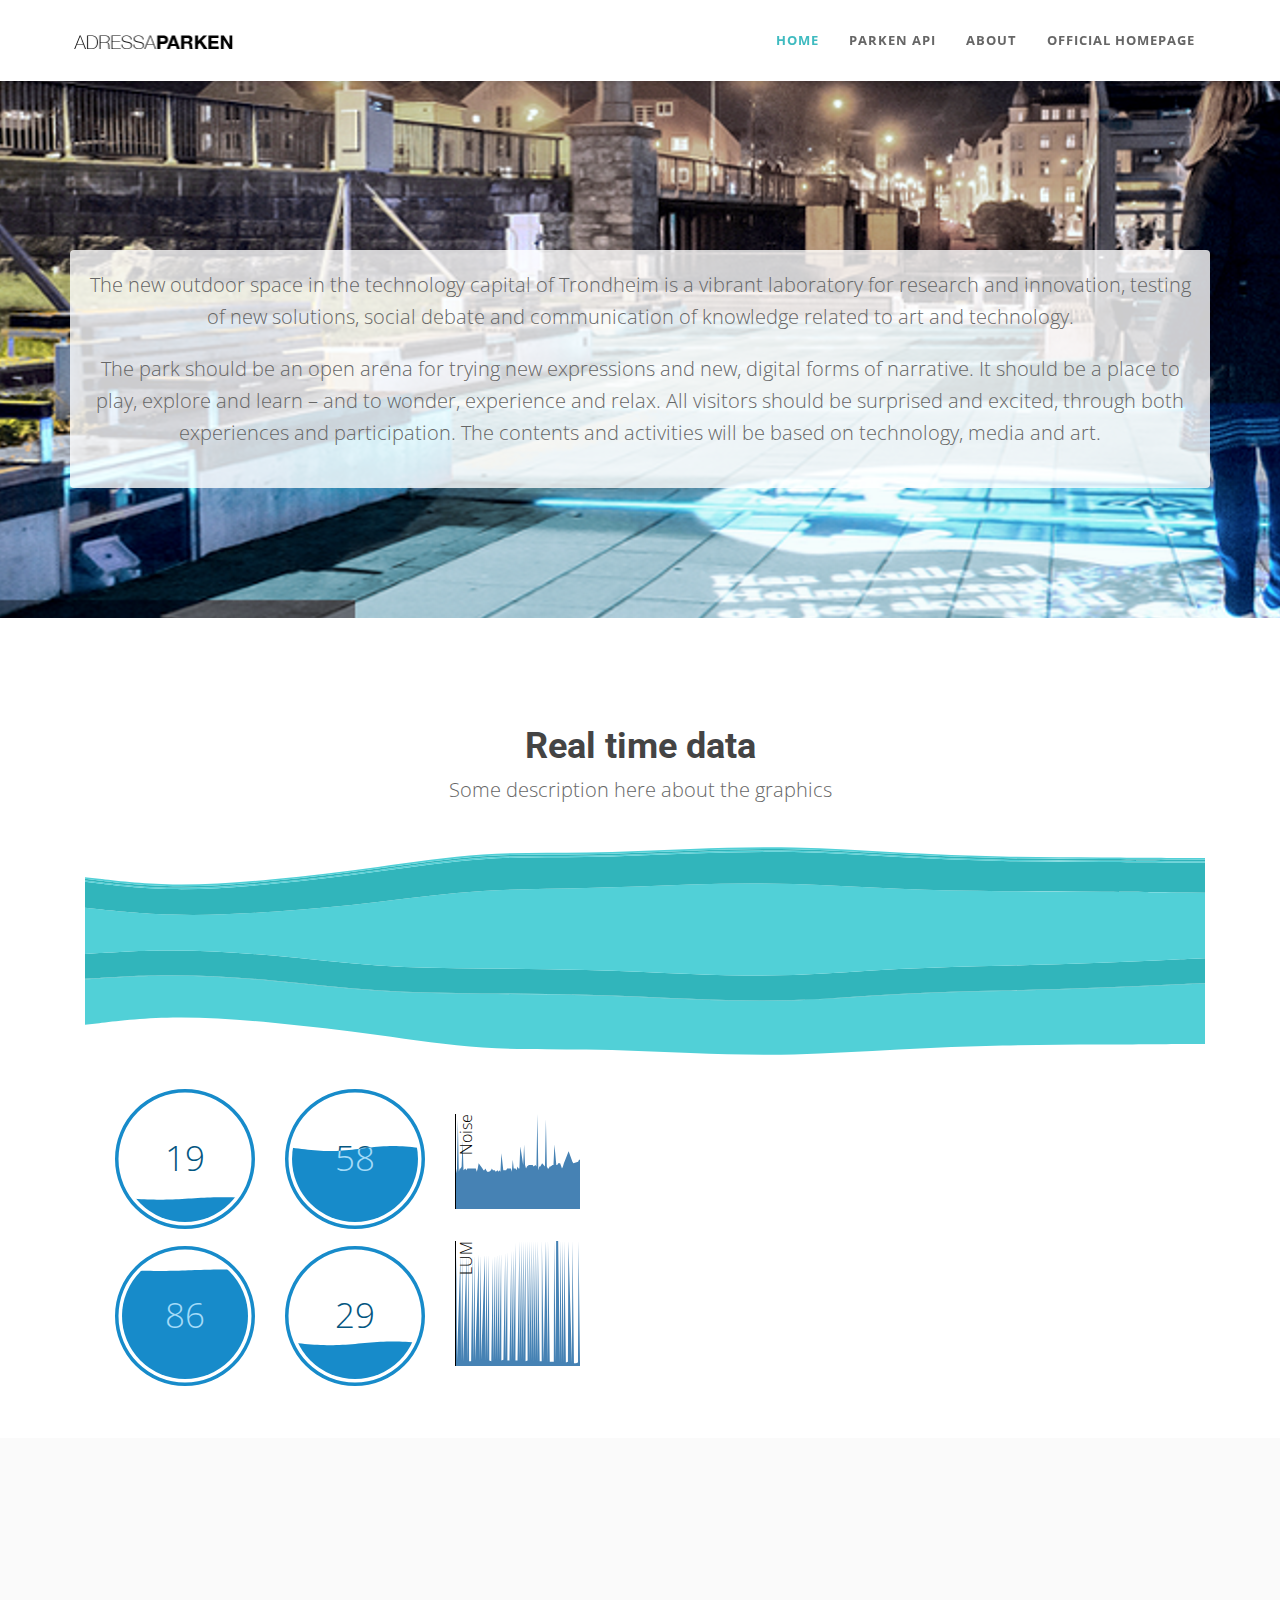
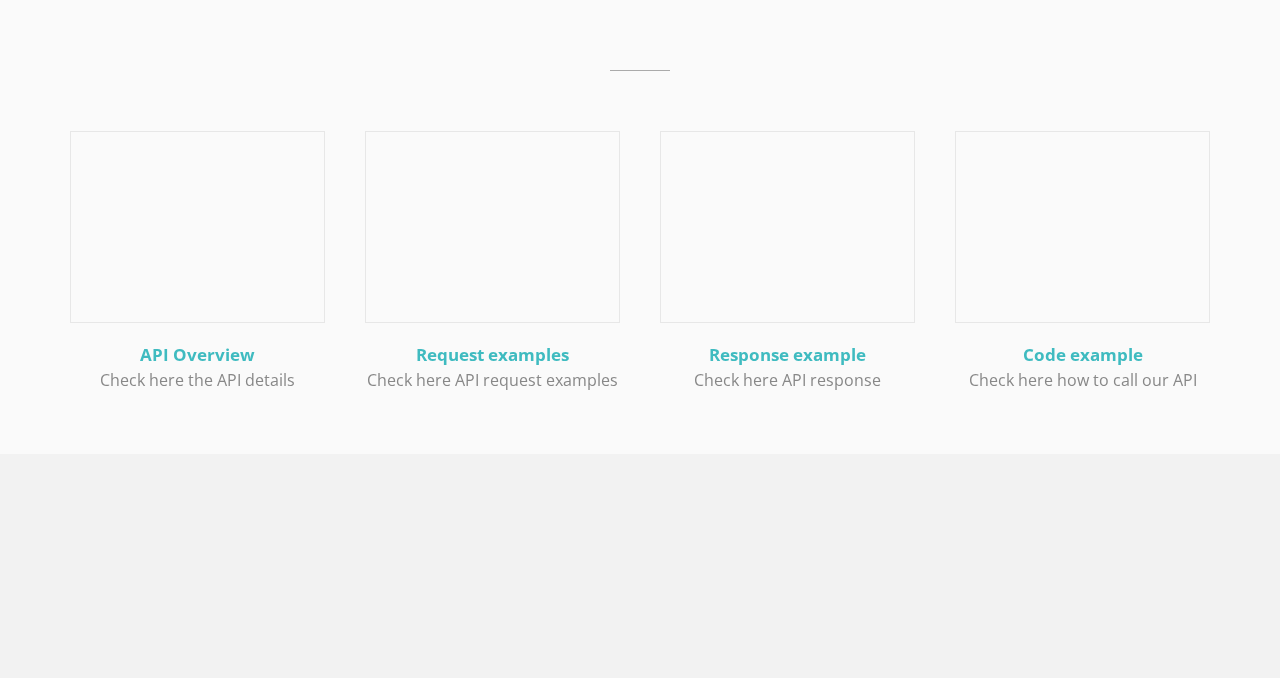
==== index.html @ a5bd0e8a "last changes" ====
<!DOCTYPE html>
<html lang="en">

<head>
    <meta charset="utf-8">
    <meta name="viewport" content="width=device-width, initial-scale=1.0">
    <meta name="description" content="">
    <meta name="author" content="">

    <title>Parken API</title>

    <!-- css -->
    <link href="css/bootstrap.min.css" rel="stylesheet" type="text/css">
    <link href="font-awesome/css/font-awesome.min.css" rel="stylesheet" type="text/css" />
    <link rel="stylesheet" type="text/css" href="plugins/cubeportfolio/css/cubeportfolio.min.css">
    <link href="css/nivo-lightbox.css" rel="stylesheet" />
    <link href="css/nivo-lightbox-theme/default/default.css" rel="stylesheet" type="text/css" />
    <link href="css/owl.carousel.css" rel="stylesheet" media="screen" />
    <link href="css/owl.theme.css" rel="stylesheet" media="screen" />
    <link href="css/animate.css" rel="stylesheet" />
    <link href="css/style.css" rel="stylesheet">

    <!-- boxed bg -->
    <link id="bodybg" href="bodybg/bg1.css" rel="stylesheet" type="text/css" />
    <!-- template skin -->
    <link id="t-colors" href="color/default.css" rel="stylesheet">
</head>

<body id="page-top" data-spy="scroll" data-target=".navbar-custom">
    <div id="wrapper">
        <nav class="navbar navbar-custom navbar-fixed-top" role="navigation">
            <div class="container navigation">

                <div class="navbar-header page-scroll">
                    <button type="button" class="navbar-toggle" data-toggle="collapse" data-target=".navbar-main-collapse">
                    <i class="fa fa-bars"></i>
                </button>
                    <a class="navbar-brand" href="index.html">
                        <img src="img/logo.png" alt="" width="168" height="15" style="margin-top: 15px" />
                    </a>
                </div>

                <!-- Collect the nav links, forms, and other content for toggling -->
                <div class="collapse navbar-collapse navbar-right navbar-main-collapse">
                    <ul class="nav navbar-nav">
                        <li class="active"><a href="#intro">Home</a></li>
                        <li><a href="#parkenapi">Parken API</a></li>
                        <li><a href="#footer">About</a></li>
                        <li><a href="https://www.ntnu.edu/thepark">Official Homepage</a></li>
                    </ul>
                </div>
                <!-- /.navbar-collapse -->
            </div>
            <!-- /.container -->
        </nav>

        <section id="intro" class="home-section paddingbot-60 intro">
            <div class="intro-content">
                <div class="container">
                    <div class="row">
                        <div class="col-lg-12" style="padding-bottom: 50px">
                            <div class="well well-trans fadeInLeft animated" data-wow-delay="0.1s" style="visibility: visible; animation-delay: 0.1s; animation-name: fadeInLeft;">
                                <div class="wow fadeInRight animated" data-wow-delay="0.2s" style="visibility: visible; animation-delay: 0.2s; animation-name: fadeInRight;">
                                    <div class="section-heading text-center">
                                        <p>
                                            The new outdoor space in the technology capital of Trondheim is a vibrant laboratory for research and innovation, testing of new solutions, social debate and communication of knowledge related to art and technology.
                                        </p>
                                        <p>
                                            The park should be an open arena for trying new expressions and new, digital forms of narrative. It should be a place to play, explore and learn – and to wonder, experience and relax. All visitors should be surprised and excited, through both experiences
                                            and participation. The contents and activities will be based on technology, media and art.
                                        </p>
                                    </div>
                                </div>
                            </div>
                        </div>
                    </div>
                </div>
            </div>
        </section>

        <!-- Section: intro -->
        <section id="dashboard" class="home-section paddingbot-20">
            <div id="divDashboard" class="container">
                <div class="col-lg-12">
                    <div class="wow fadeInDown" data-wow-offset="0" data-wow-delay="0.1s">
                        <div class="section-heading text-center">
                            <h2 class="h-bold">Real time data</h2>
                            <p>Some description here about the graphics</p>
                        </div>
                        <div id="streamgraph">
                            <!-- chart goes here! -->
                        </div>
                    </div>
                </div>

                <div class="col-md-12 col-lg-6">
                    <div class="col-lg-12">
                        <div class="col-lg-4">
                            <svg id="fillgauge1" width="100%" height="100%"></svg>
                        </div>
                        <div class="col-lg-4">
                            <svg id="fillgauge2" width="100%" height="100%"></svg>
                        </div>
                        <div id="areaNoise" class="col-lg-4">
                        </div>
                    </div>
                    <div class="col-lg-12">
                        <div class="col-lg-4">
                            <svg id="fillgauge4" width="100%" height="100%"></svg>
                        </div>
                        <div class="col-lg-4">
                            <svg id="fillgauge5" width="100%" height="100%"></svg>
                        </div>
                        <div id="areaLum" class="col-lg-4">
                        </div>
                    </div>
                </div>
                <div class="col-md-12 col-lg-6">
                    <div class="col-lg-6 wow fadeInUp" data-wow-duration="2s" data-wow-delay="0.2s">
                        <div class="widget">
                            <div id="donutChart" class="chart-container"></div>
                        </div>
                    </div>
                    <div class="col-lg-6 well well-trans">
                        <div class="wow fadeInRight animated" data-wow-delay="0.1s" style="visibility: visible; animation-delay: 0.1s; animation-name: fadeInRight;">
                            <ul class="lead-list">
                                <li><span class="fa fa-check fa-1x icon-success"></span> <span class="list"><strong>Environmental Sensors</strong><br>Data from reliable sensors</span></li>
                                <li><span class="fa fa-check fa-1x icon-success"></span> <span class="list"><strong>Web Standards</strong><br>Simple REST API access</span></li>
                                <li><span class="fa fa-check fa-1x icon-success"></span> <span class="list"><strong>Free to Use</strong><br>Open and free data usage</span></li>
                            </ul>
                            <p class="text-right wow bounceIn animated" data-wow-delay="0.4s" style="visibility: visible; animation-delay: 0.4s; animation-name: bounceIn;">
                                <a href="#parkenapi" class="btn btn-skin btn-lg">Parken API <i class="fa fa-angle-right"></i></a>
                            </p>
                        </div>
                    </div>
                </div>

            </div>
        </section>
        <!-- /Section: intro -->

        <!-- Section: parkenapi -->
        <section id="parkenapi" class="home-section bg-gray paddingbot-60">
            <div class="container marginbot-50">
                <div class="row">
                    <div class="col-lg-8 col-lg-offset-2">
                        <div class="wow fadeInDown" data-wow-delay="0.1s">
                            <div class="section-heading text-center">
                                <h2 class="h-bold">Parken API</h2>
                                <p>All the data captured in the park is open source and freely available for use using the offered API</p>
                                <p>Find how below</p>
                            </div>
                        </div>
                        <div class="divider-short"></div>
                    </div>
                </div>
            </div>

            <div class="container">
                <div class="row">
                    <div class="col-lg-12">
                        <div id="grid-container" class="cbp-l-grid-team fadeInLeft animated" data-wow-delay="0.1s" style="visibility: visible; animation-delay: 0.1s; animation-name: fadeInLeft;">
                            <ul>
                                <li class="cbp-item cardiologist">
                                    <a href="apireference/api_overview.html" class="cbp-caption cbp-singlePage">
                                        <div class="cbp-caption-defaultWrap wow fadeInUp box text-center" style="margin-top:30px" data-wow-delay="0.2s">
                                            <i class="fa fa-file-text fa-5x circled bg-skin"></i>
                                        </div>
                                        <div class="cbp-caption-activeWrap">
                                            <div class="cbp-l-caption-alignCenter">
                                                <div class="cbp-l-caption-body">
                                                    <div class="cbp-l-caption-text">VIEW DETAILS</div>
                                                </div>
                                            </div>
                                        </div>
                                    </a>
                                    <a href="apireference/api_overview.html" class="cbp-singlePage cbp-l-grid-team-name">API Overview</a>
                                    <div class="cbp-l-grid-team-position">Check here the API details</div>
                                </li>
                                <li class="cbp-item cardiologist">
                                    <a href="apireference/api_requests.html" class="cbp-caption cbp-singlePage">
                                        <div class="cbp-caption-defaultWrap wow fadeInUp box text-center" style="margin-top:30px" data-wow-delay="0.2s">
                                            <i class="fa fa-search fa-5x circled bg-skin"></i>
                                        </div>
                                        <div class="cbp-caption-activeWrap">
                                            <div class="cbp-l-caption-alignCenter">
                                                <div class="cbp-l-caption-body">
                                                    <div class="cbp-l-caption-text">VIEW DETAILS</div>
                                                </div>
                                            </div>
                                        </div>
                                    </a>
                                    <a href="apireference/api_requests.html" class="cbp-singlePage cbp-l-grid-team-name">Request examples</a>
                                    <div class="cbp-l-grid-team-position">Check here API request examples</div>
                                </li>
                                <li class="cbp-item cardiologist">
                                    <a href="apireference/api_response.html" class="cbp-caption cbp-singlePage">
                                        <div class="cbp-caption-defaultWrap wow fadeInUp box text-center" style="margin-top:30px" data-wow-delay="0.2s">
                                            <i class="fa fa-arrow-circle-down fa-5x circled bg-skin"></i>
                                        </div>
                                        <div class="cbp-caption-activeWrap">
                                            <div class="cbp-l-caption-alignCenter">
                                                <div class="cbp-l-caption-body">
                                                    <div class="cbp-l-caption-text">VIEW DETAILS</div>
                                                </div>
                                            </div>
                                        </div>
                                    </a>
                                    <a href="apireference/api_response.html" class="cbp-singlePage cbp-l-grid-team-name">Response example</a>
                                    <div class="cbp-l-grid-team-position">Check here API response examples</div>
                                </li>
                                <li class="cbp-item cardiologist">
                                    <a href="apireference/api_code.html" class="cbp-caption cbp-singlePage">
                                        <div class="cbp-caption-defaultWrap wow fadeInUp box text-center" style="margin-top:30px" data-wow-delay="0.2s">
                                            <i class="fa fa-cog fa-5x circled bg-skin"></i>
                                        </div>
                                        <div class="cbp-caption-activeWrap">
                                            <div class="cbp-l-caption-alignCenter">
                                                <div class="cbp-l-caption-body">
                                                    <div class="cbp-l-caption-text">VIEW DETAILS</div>
                                                </div>
                                            </div>
                                        </div>
                                    </a>
                                    <a href="apireference/api_code.html" class="cbp-singlePage cbp-l-grid-team-name">Code example</a>
                                    <div class="cbp-l-grid-team-position">Check here how to call our API</div>
                                </li>
                            </ul>
                        </div>
                    </div>
                </div>
            </div>

        </section>
        <!--
        <section id="facilities" class="home-section paddingbot-60">
            <div class="container marginbot-50">
                <div class="row">
                    <div class="col-lg-8 col-lg-offset-2">
                        <div class="wow fadeInDown" data-wow-delay="0.1s">
                            <div class="section-heading text-center">
                                <h2 class="h-bold">Visit the park</h2>
                            </div>
                        </div>
                        <div class="divider-short"></div>
                    </div>
                </div>
            </div>

            <div class="container">
                <div class="row">
                    <div class="col-sm-12 col-md-12 col-lg-12">
                        <div class="wow bounceInUp" data-wow-delay="0.2s">
                            <div id="owl-works" class="owl-carousel">
                                <div class="item">
                                    <a href="img/photo/1.jpg" title="This is an image title" data-lightbox-gallery="gallery1" data-lightbox-hidpi="img/works/1@2x.jpg"><img src="img/photo/1.jpg" class="img-responsive" alt="img"></a>
                                </div>
                                <div class="item">
                                    <a href="img/photo/2.jpg" title="This is an image title" data-lightbox-gallery="gallery1" data-lightbox-hidpi="img/works/2@2x.jpg"><img src="img/photo/2.jpg" class="img-responsive " alt="img"></a>
                                </div>
                                <div class="item">
                                    <a href="img/photo/3.jpg" title="This is an image title" data-lightbox-gallery="gallery1" data-lightbox-hidpi="img/works/3@2x.jpg"><img src="img/photo/3.jpg" class="img-responsive " alt="img"></a>
                                </div>
                                <div class="item">
                                    <a href="img/photo/4.jpg" title="This is an image title" data-lightbox-gallery="gallery1" data-lightbox-hidpi="img/works/4@2x.jpg"><img src="img/photo/4.jpg" class="img-responsive " alt="img"></a>
                                </div>
                                <div class="item">
                                    <a href="img/photo/5.jpg" title="This is an image title" data-lightbox-gallery="gallery1" data-lightbox-hidpi="img/works/5@2x.jpg"><img src="img/photo/5.jpg" class="img-responsive " alt="img"></a>
                                </div>
                                <div class="item">
                                    <a href="img/photo/6.jpg" title="This is an image title" data-lightbox-gallery="gallery1" data-lightbox-hidpi="img/works/6@2x.jpg"><img src="img/photo/6.jpg" class="img-responsive " alt="img"></a>
                                </div>
                            </div>
                        </div>
                    </div>
                </div>
            </div>
        </section>
-->
        <footer>

            <div id="footer" class="container">
                <div class="row">
                    <div class="col-sm-6 col-md-4">
                        <div class="wow fadeInDown" data-wow-delay="0.1s">
                            <div class="widget">
                                <h5>Info</h5>
                                <ul>
                                    <li>The technological infrastructure of the park is a joint cooperation project between Adresseavisen, Trondheim municipality, and NTNU. The park is a laboratory for researchers and students at NTNU.</li>
                                </ul>
                            </div>
                        </div>
                    </div>
                    <div class="col-sm-6 col-md-4">
                        <div class="wow fadeInDown" data-wow-delay="0.1s">
                            <div class="widget">
                                <h5>Contact Us</h5>
                                <p>
                                    Tell us about your experiences in the park and send us praise, critisism and suggestions.
                                </p>
                                <ul>
                                    <li>
                                        <span class="fa-stack fa-lg">
									      <i class="fa fa-circle fa-stack-2x"></i>
                                          <i class="fa fa-envelope-o fa-stack-1x fa-inverse"></i>
								        </span> ulrika.wallin@trondheim.kommune.no
                                    </li>
                                </ul>
                            </div>
                        </div>
                    </div>
                    <div class="col-sm-6 col-md-4">
                        <div class="wow fadeInDown" data-wow-delay="0.1s">
                            <div class="widget">
                                <h5>Our location</h5>
                                <p>Innherredsveien 2A, 7014 Trondheim, Norway</p>
                            </div>
                        </div>
                        <div class="wow fadeInDown" data-wow-delay="0.1s">
                            <div class="widget">
                                <h5>Connecting Cities</h5>
                                <p>
                                    Adressaparken is part of Connecting Cities.
                                </p>
                            </div>
                        </div>
                    </div>
                </div>
            </div>
        </footer>

    </div>
    <a href="#" class="scrollup"><i class="fa fa-angle-up active"></i></a>

    <!-- Core JavaScript Files -->
    <script src="js/jquery.min.js"></script>
    <script src="js/bootstrap.min.js"></script>
    <script src="js/jquery.easing.min.js"></script>
    <script src="js/wow.min.js"></script>
    <script src="js/jquery.scrollTo.js"></script>
    <script src="js/jquery.appear.js"></script>
    <script src="js/stellar.js"></script>
    <script src="plugins/cubeportfolio/js/jquery.cubeportfolio.min.js"></script>
    <script src="js/owl.carousel.min.js"></script>
    <script src="js/nivo-lightbox.min.js"></script>
    <script src="js/custom.js"></script>
    <script src="js/d3.js"></script>
    <script src="js/graphs/streamgraph.js"></script>
    <script src="js/graphs/liquidFillGauge.js"></script>
    <script src="js/graphs/donutChart.js"></script>
    <script src="js/graphs/areaChart.js"></script>
</body>

</html>
---- plugins/cubeportfolio/css/cubeportfolio.min.css ----
/**
 * Cube Portfolio - Responsive jQuery Grid Plugin
 *
 * version: 1.4.1 (July 23, 2014)
 * requires jQuery v1.7 or later
 *
 * Copyright (c) 2014, Mihai Buricea (http://scriptpie.com)
 * Released under CodeCanyon License http://codecanyon.net/licenses
 *
 */
.cbp,.cbp *,.cbp-l-filters-dropdown,.cbp-l-filters-dropdown *,.cbp-l-filters-button,.cbp-l-filters-button *,.cbp-l-filters-alignLeft,.cbp-l-filters-alignLeft *,.cbp-l-filters-alignCenter,.cbp-l-filters-alignCenter *,.cbp-l-filters-alignRight,.cbp-l-filters-alignRight *,.cbp-l-filters-list,.cbp-l-filters-list *{-webkit-box-sizing:border-box;-moz-box-sizing:border-box;box-sizing:border-box;outline:0}.cbp,.cbp-wrapper,.cbp-item{filter:inherit}.cbp{position:relative;overflow:hidden;margin:0 auto;height:400px;visibility:visible!important}.cbp-item{float:left;margin-right:10px}.cbp-wrapper,.cbp .cbp-item{position:absolute;top:0;left:0;list-style-type:none;margin:0;padding:0;overflow:hidden}.cbp .cbp-item{z-index:2;display:block;width:300px;height:200px}.cbp-item-wrapper{width:100%;height:100%;position:absolute;top:0;left:0}.cbp img{display:block}.cbp a,.cbp a:hover,.cbp a:active{text-decoration:none;outline:0}.cbp-loading,.cbp-loading *,.cbp-no-transition .cbp-item{-webkit-transition:none!important;transition:none!important}.cbp-appendItems-loading{-webkit-transition:height .4s ease!important;transition:height .4s ease!important}.cbp-appendItems-loading .cbp-wrapper{-webkit-transition:none!important;transition:none!important}.cbp-loading{background:url('../img/cbp-loading.gif') no-repeat scroll center center transparent}.cbp .cbp-item-hidden{pointer-events:none;z-index:1}.cbp-wrapper{visibility:hidden;width:100%;height:100%;z-index:1}.cbp-ready .cbp-wrapper{visibility:visible}.cbp-wrapper-front{z-index:3}.cbp-wrapper-back{z-index:-1}.cbp-caption,.cbp-caption-defaultWrap,.cbp-caption-activeWrap{width:100%;height:100%;overflow:hidden;position:relative;display:block;text-decoration:none}.cbp-caption-defaultWrap,.cbp-caption-activeWrap{position:absolute;z-index:1}.cbp-caption-activeWrap{z-index:2}.cbp-l-caption-title{color:#fff;font:700 16px/18px sans-serif;margin-bottom:5px}.cbp-l-caption-desc{color:#777;font:400 12px/16px sans-serif}.cbp-l-caption-text{font:400 14px "Open Sans",sans-serif;color:#fff;letter-spacing:3px}.cbp-l-caption-buttonLeft,.cbp-l-caption-buttonRight{background-color:#3288C4;color:#FFF;display:inline-block;font:12px/28px sans-serif;text-decoration:none;width:90px;text-align:center;margin:4px}.cbp-l-caption-buttonLeft:hover,.cbp-l-caption-buttonRight:hover{background-color:#2578B3;text-decoration:none;color:#fff}.cbp-caption-pushTop .cbp-l-caption-alignLeft .cbp-l-caption-body,.cbp-caption-pushDown .cbp-l-caption-alignLeft .cbp-l-caption-body,.cbp-caption-revealBottom .cbp-l-caption-alignLeft .cbp-l-caption-body,.cbp-caption-revealTop .cbp-l-caption-alignLeft .cbp-l-caption-body,.cbp-caption-overlayBottom .cbp-l-caption-alignLeft .cbp-l-caption-body,.cbp-caption-overlayRightAlong .cbp-l-caption-alignLeft .cbp-l-caption-body,.cbp-caption-fadeIn .cbp-l-caption-alignLeft .cbp-l-caption-body,.cbp-caption-zoom .cbp-l-caption-alignLeft .cbp-l-caption-body,.cbp-caption-minimal .cbp-l-caption-alignLeft .cbp-l-caption-body,.cbp-caption-moveRight .cbp-l-caption-alignLeft .cbp-l-caption-body,.cbp-caption-revealLeft .cbp-l-caption-alignLeft .cbp-l-caption-body{margin:30px 30px 0}.cbp-caption-overlayBottomPush .cbp-l-caption-alignLeft .cbp-l-caption-body,.cbp-caption-overlayBottom .cbp-l-caption-alignLeft .cbp-l-caption-body,.cbp-caption-overlayBottomReveal .cbp-l-caption-alignLeft .cbp-l-caption-body,.cbp-caption-overlayBottomAlong .cbp-l-caption-alignLeft .cbp-l-caption-body{margin:17px 30px 0}.cbp-caption-minimal .cbp-l-caption-title,.cbp-caption-minimal .cbp-l-caption-desc{position:relative;left:0;opacity:0;-webkit-transition:-webkit-transform .5s ease;transition:transform .5s ease}.cbp-caption-minimal .cbp-l-caption-title{-webkit-transform:translateY(-100%);-moz-transform:translateY(-100%);-o-transform:translateY(-100%);transform:translateY(-100%)}.cbp-caption-minimal .cbp-l-caption-desc{-webkit-transform:translateY(100%);-moz-transform:translateY(100%);-o-transform:translateY(100%);transform:translateY(100%)}.cbp-caption-minimal .cbp-caption:hover .cbp-l-caption-title,.cbp-caption-minimal .cbp-caption:hover .cbp-l-caption-desc{opacity:1;-webkit-transform:translateY(0);-moz-transform:translateY(0);-o-transform:translateY(0);transform:translateY(0)}.cbp-l-caption-alignCenter{display:table;width:100%;height:100%}.cbp-l-caption-alignCenter .cbp-l-caption-body{display:table-cell;vertical-align:middle;text-align:center}.cbp-l-caption-alignCenter .cbp-l-caption-buttonLeft,.cbp-l-caption-alignCenter .cbp-l-caption-buttonRight{position:relative;-webkit-transition:left .4s cubic-bezier(.190,1.000,.220,1.000);transition:left .4s cubic-bezier(.190,1.000,.220,1.000)}.cbp-caption-overlayBottom .cbp-l-caption-alignCenter .cbp-l-caption-buttonLeft,.cbp-caption-overlayBottomPush .cbp-l-caption-alignCenter .cbp-l-caption-buttonLeft,.cbp-caption-minimal .cbp-l-caption-alignCenter .cbp-l-caption-buttonLeft,.cbp-caption-overlayBottomAlong .cbp-l-caption-alignCenter .cbp-l-caption-buttonLeft{left:-20px}.cbp-caption-overlayBottom .cbp-l-caption-alignCenter .cbp-l-caption-buttonRight,.cbp-caption-overlayBottomPush .cbp-l-caption-alignCenter .cbp-l-caption-buttonRight,.cbp-caption-minimal .cbp-l-caption-alignCenter .cbp-l-caption-buttonRight,.cbp-caption-overlayBottomAlong .cbp-l-caption-alignCenter .cbp-l-caption-buttonRight{left:20px}.cbp-caption:hover .cbp-l-caption-alignCenter .cbp-l-caption-buttonLeft,.cbp-caption:hover .cbp-l-caption-alignCenter .cbp-l-caption-buttonRight{left:0}.cbp-ie8 .cbp-l-caption-alignCenter .cbp-l-caption-buttonLeft,.cbp-ie8 .cbp-l-caption-alignCenter .cbp-l-caption-buttonRight,.cbp-ie9 .cbp-l-caption-alignCenter .cbp-l-caption-buttonLeft,.cbp-ie9 .cbp-l-caption-alignCenter .cbp-l-caption-buttonRight{left:0}.cbp-caption-none .cbp-caption-activeWrap{display:none}.cbp-caption-pushTop .cbp-caption-defaultWrap,.cbp-caption-pushTop .cbp-caption-activeWrap{bottom:0;-webkit-transition:bottom .6s cubic-bezier(.190,1.000,.220,1.000);transition:bottom .6s cubic-bezier(.190,1.000,.220,1.000)}.cbp-caption-pushTop .cbp-caption-activeWrap{bottom:-100%;background:none repeat scroll 0 0 #282727}.cbp-caption-pushTop .cbp-caption:hover .cbp-caption-defaultWrap{bottom:100%}.cbp-caption-pushTop .cbp-caption:hover .cbp-caption-activeWrap{bottom:0}.cbp-caption-pushTop.cbp-ie8 .cbp-caption:hover .cbp-caption-defaultWrap,.cbp-caption-pushTop.cbp-ie9 .cbp-caption:hover .cbp-caption-defaultWrap{bottom:0}.cbp-caption-pushTop.cbp-ie8 .cbp-caption:hover .cbp-caption-activeWrap,.cbp-caption-pushTop.cbp-ie9 .cbp-caption:hover .cbp-caption-activeWrap{bottom:-100%}.cbp-caption-pushDown .cbp-caption-defaultWrap,.cbp-caption-pushDown .cbp-caption-activeWrap{bottom:0;-webkit-transition:bottom .6s cubic-bezier(.190,1.000,.220,1.000);transition:bottom .6s cubic-bezier(.190,1.000,.220,1.000)}.cbp-caption-pushDown .cbp-caption-activeWrap{bottom:100%;background:none repeat scroll 0 0 #282727}.cbp-caption-pushDown .cbp-caption:hover .cbp-caption-defaultWrap{bottom:-100%}.cbp-caption-pushDown .cbp-caption:hover .cbp-caption-activeWrap{bottom:0}.cbp-caption-pushDown.cbp-ie8 .cbp-caption:hover .cbp-caption-defaultWrap,.cbp-caption-pushDown.cbp-ie9 .cbp-caption:hover .cbp-caption-defaultWrap{bottom:0}.cbp-caption-pushDown.cbp-ie8 .cbp-caption:hover .cbp-caption-activeWrap,.cbp-caption-pushDown.cbp-ie9 .cbp-caption:hover .cbp-caption-activeWrap{bottom:100%}.cbp-caption-revealBottom .cbp-caption-defaultWrap{bottom:0;z-index:2;-webkit-transition:bottom .6s cubic-bezier(.190,1.000,.220,1.000);transition:bottom .6s cubic-bezier(.190,1.000,.220,1.000)}.cbp-caption-revealBottom .cbp-caption-activeWrap{bottom:0;z-index:1;background:none repeat scroll 0 0 #282727}.cbp-caption-revealBottom .cbp-caption:hover .cbp-caption-defaultWrap{bottom:100%}.cbp-caption-revealBottom.cbp-ie8 .cbp-caption:hover .cbp-caption-defaultWrap,.cbp-caption-revealBottom.cbp-ie9 .cbp-caption:hover .cbp-caption-defaultWrap{bottom:0}.cbp-caption-revealTop .cbp-caption-defaultWrap{bottom:0;z-index:2;-webkit-transition:bottom .6s cubic-bezier(.190,1.000,.220,1.000);transition:bottom .6s cubic-bezier(.190,1.000,.220,1.000)}.cbp-caption-revealTop .cbp-caption-activeWrap{bottom:0;z-index:1;background:none repeat scroll 0 0 #282727}.cbp-caption-revealTop .cbp-caption:hover .cbp-caption-defaultWrap{bottom:-100%}.cbp-caption-revealTop.cbp-ie8 .cbp-caption:hover .cbp-caption-defaultWrap,.cbp-caption-revealTop.cbp-ie9 .cbp-caption:hover .cbp-caption-defaultWrap{bottom:0}.cbp-caption-overlayBottomReveal .cbp-caption-defaultWrap{bottom:0;z-index:2;-webkit-transition:bottom .6s cubic-bezier(.190,1.000,.220,1.000);transition:bottom .6s cubic-bezier(.190,1.000,.220,1.000)}.cbp-caption-overlayBottomReveal .cbp-caption-activeWrap{bottom:0;z-index:1;height:70px;background:none repeat scroll 0 0 #282727}.cbp-caption-overlayBottomReveal .cbp-caption:hover .cbp-caption-defaultWrap{bottom:70px}.cbp-caption-overlayBottomReveal.cbp-ie8 .cbp-caption:hover .cbp-caption-defaultWrap,.cbp-caption-overlayBottomReveal.cbp-ie9 .cbp-caption:hover .cbp-caption-defaultWrap{bottom:0}.cbp-caption-overlayBottomPush .cbp-caption-defaultWrap,.cbp-caption-overlayBottomPush .cbp-caption-activeWrap{bottom:0;-webkit-transition:bottom .6s cubic-bezier(.190,1.000,.220,1.000);transition:bottom .6s cubic-bezier(.190,1.000,.220,1.000)}.cbp-caption-overlayBottomPush .cbp-caption-activeWrap{bottom:-70px;height:70px;background:none repeat scroll 0 0 #282727}.cbp-caption-overlayBottomPush .cbp-caption:hover .cbp-caption-defaultWrap{bottom:70px}.cbp-caption-overlayBottomPush .cbp-caption:hover .cbp-caption-activeWrap{bottom:0}.cbp-caption-overlayBottomPush.cbp-ie8 .cbp-caption:hover .cbp-caption-defaultWrap,.cbp-caption-overlayBottomPush.cbp-ie9 .cbp-caption:hover .cbp-caption-defaultWrap{bottom:0}.cbp-caption-overlayBottomPush.cbp-ie8 .cbp-caption:hover .cbp-caption-activeWrap,.cbp-caption-overlayBottomPush.cbp-ie9 .cbp-caption:hover .cbp-caption-activeWrap{bottom:-70px}.cbp-caption-overlayBottom .cbp-caption-activeWrap{bottom:-70px;height:70px;background-color:#181616;background-color:rgba(24,22,22,.7);-webkit-transition:bottom .6s cubic-bezier(.190,1.000,.220,1.000);transition:bottom .6s cubic-bezier(.190,1.000,.220,1.000)}.cbp-caption-overlayBottom .cbp-caption:hover .cbp-caption-activeWrap{bottom:0}.cbp-caption-overlayBottom.cbp-ie9 .cbp-caption:hover .cbp-caption-activeWrap{bottom:-70px}.cbp-caption-moveRight .cbp-caption-activeWrap{left:-100%;top:0;background:none repeat scroll 0 0 #282727;-webkit-transition:left .6s cubic-bezier(.190,1.000,.220,1.000);transition:left .6s cubic-bezier(.190,1.000,.220,1.000)}.cbp-caption-moveRight .cbp-caption:hover .cbp-caption-activeWrap{left:0}.cbp-caption-moveRight.cbp-ie8 .cbp-caption:hover .cbp-caption-activeWrap,.cbp-caption-moveRight.cbp-ie9 .cbp-caption:hover .cbp-caption-activeWrap{left:-100%}.cbp-caption-revealLeft .cbp-caption-activeWrap{left:100%;top:0;background:none repeat scroll 0 0 #282727;-webkit-transition:left .6s cubic-bezier(.190,1.000,.220,1.000);transition:left .6s cubic-bezier(.190,1.000,.220,1.000)}.cbp-caption-revealLeft .cbp-caption:hover .cbp-caption-activeWrap{left:0}.cbp-caption-revealLeft.cbp-ie8 .cbp-caption:hover .cbp-caption-activeWrap,.cbp-caption-revealLeft.cbp-ie9 .cbp-caption:hover .cbp-caption-activeWrap{left:100%}.cbp-caption-minimal .cbp-caption-activeWrap{background-color:rgba(0,0,0,.8);opacity:0}.cbp-caption-minimal .cbp-caption:hover .cbp-caption-activeWrap{opacity:1}.cbp-caption-minimal.cbp-ie8 .cbp-caption-activeWrap{background-color:#000;-ms-filter:"progid:DXImageTransform.Microsoft.Alpha(Opacity=0)"}.cbp-caption-minimal.cbp-ie8 .cbp-caption:hover .cbp-caption-activeWrap{-ms-filter:"progid:DXImageTransform.Microsoft.Alpha(Opacity=90)"}.cbp-caption-fadeIn .cbp-caption-activeWrap{opacity:0;width:100%;height:100%;position:absolute;top:0;left:0;background-color:rgba(0,0,0,.85);-webkit-transition:opacity .6s cubic-bezier(.190,1.000,.220,1.000);transition:opacity .6s cubic-bezier(.190,1.000,.220,1.000)}.cbp-caption-fadeIn.cbp-ie8 .cbp-caption-activeWrap{background-color:#000;-ms-filter:"progid:DXImageTransform.Microsoft.Alpha(Opacity=0)"}.cbp-caption-fadeIn .cbp-caption:hover .cbp-caption-activeWrap{opacity:1}.cbp-caption-fadeIn.cbp-ie9 .cbp-caption:hover .cbp-caption-activeWrap{opacity:0}.cbp-caption-overlayRightAlong .cbp-caption-defaultWrap,.cbp-caption-overlayRightAlong .cbp-caption-activeWrap{left:0;-webkit-transition:left .6s cubic-bezier(.190,1.000,.220,1.000);transition:left .6s cubic-bezier(.190,1.000,.220,1.000)}.cbp-caption-overlayRightAlong .cbp-caption-activeWrap{left:-50%;width:50%;background:none repeat scroll 0 0 #282727}.cbp-caption-overlayRightAlong .cbp-caption:hover .cbp-caption-defaultWrap{left:25%}.cbp-caption-overlayRightAlong .cbp-caption:hover .cbp-caption-activeWrap{left:0}.cbp-caption-overlayRightAlong.cbp-ie8 .cbp-caption:hover .cbp-caption-defaultWrap,.cbp-caption-overlayRightAlong.cbp-ie9 .cbp-caption:hover .cbp-caption-defaultWrap{left:0}.cbp-caption-overlayRightAlong.cbp-ie8 .cbp-caption:hover .cbp-caption-activeWrap,.cbp-caption-overlayRightAlong.cbp-ie9 .cbp-caption:hover .cbp-caption-activeWrap{left:-50%}.cbp-caption-overlayBottomAlong .cbp-caption-defaultWrap,.cbp-caption-overlayBottomAlong .cbp-caption-activeWrap{bottom:0;-webkit-transition:bottom .6s cubic-bezier(.190,1.000,.220,1.000);transition:bottom .6s cubic-bezier(.190,1.000,.220,1.000)}.cbp-caption-overlayBottomAlong .cbp-caption-activeWrap{bottom:-70px;height:70px;background:none repeat scroll 0 0 #282727}.cbp-caption-overlayBottomAlong .cbp-caption:hover .cbp-caption-defaultWrap{bottom:35px}.cbp-caption-overlayBottomAlong .cbp-caption:hover .cbp-caption-activeWrap{bottom:0}.cbp-caption-overlayBottomAlong.cbp-ie8 .cbp-caption:hover .cbp-caption-defaultWrap,.cbp-caption-overlayBottomAlong.cbp-ie9 .cbp-caption:hover .cbp-caption-defaultWrap{bottom:0}.cbp-caption-overlayBottomAlong.cbp-ie8 .cbp-caption:hover .cbp-caption-activeWrap,.cbp-caption-overlayBottomAlong.cbp-ie9 .cbp-caption:hover .cbp-caption-activeWrap{bottom:-70px}.cbp-caption-zoom .cbp-caption-defaultWrap{width:100%;height:100%;overflow:hidden;-webkit-transition:-webkit-transform .6s cubic-bezier(.190,1.000,.220,1.000);transition:transform .6s cubic-bezier(.190,1.000,.220,1.000)}.cbp-caption-zoom .cbp-caption:hover .cbp-caption-defaultWrap{-webkit-transform:scale(1.25);-moz-transform:scale(1.25);-o-transform:scale(1.25);transform:scale(1.25)}.cbp-caption-zoom .cbp-caption-activeWrap{opacity:0;width:100%;height:100%;position:absolute;top:0;left:0;background-color:rgba(0,0,0,.9);-webkit-transition:opacity .8s cubic-bezier(.190,1.000,.220,1.000);transition:opacity .8s cubic-bezier(.190,1.000,.220,1.000)}.cbp-caption-zoom.cbp-ie8 .cbp-caption-activeWrap{background-color:#000;-ms-filter:"progid:DXImageTransform.Microsoft.Alpha(Opacity=0)"}.cbp-caption-zoom .cbp-caption:hover .cbp-caption-activeWrap{opacity:1}.cbp-caption-zoom.cbp-ie9 .cbp-caption:hover .cbp-caption-activeWrap{opacity:0}.cbp-animation-fadeOut{-webkit-transition:height .6s ease-in-out;transition:height .6s ease-in-out}.cbp-animation-fadeOut .cbp-item{-webkit-transition:-webkit-transform .6s ease-in-out .2s,opacity .6s ease-in-out .2s;transition:transform .6s ease-in-out .2s,opacity .6s ease-in-out .2s}.cbp-animation-fadeOut .cbp-item-hidden{-webkit-transition:-webkit-transform .6s ease-in-out 0s,opacity .4s ease-in-out 0s;transition:transform .6s ease-in-out 0s,opacity .4s ease-in-out 0s}.cbp-animation-quicksand{-webkit-transition:height .6s ease-in-out;transition:height .6s ease-in-out}.cbp-animation-quicksand .cbp-item{-webkit-transition:-webkit-transform .6s ease-in-out .2s,opacity .6s ease-in-out .2s;transition:transform .6s ease-in-out .2s,opacity .6s ease-in-out .2s}.cbp-animation-quicksand .cbp-item-hidden{-webkit-transition:-webkit-transform .6s ease-in-out 0s,opacity .4s ease-in-out 0s;transition:transform .6s ease-in-out 0s,opacity .4s ease-in-out 0s}.cbp-animation-skew{-webkit-transition:height .3s ease-in-out;transition:height .3s ease-in-out}.cbp-animation-skew .cbp-item{-webkit-transition:-webkit-transform .3s ease-in,opacity .3s ease-in;transition:transform .3s ease-in,opacity .3s ease-in}.cbp-animation-skew .cbp-item-hidden{-webkit-transition:-webkit-transform .3s ease-in 0s,opacity .3s ease-in 0s;transition:transform .3s ease-in 0s,opacity .3s ease-in 0s}.cbp-animation-boxShadow{-webkit-transition:height .6s ease-in-out;transition:height .6s ease-in-out}.cbp-animation-boxShadow .cbp-item{-webkit-transition:-webkit-transform .6s ease-in-out,opacity .6s ease-in-out;transition:transform .6s ease-in-out,opacity .6s ease-in-out}.cbp-animation-boxShadow .cbp-item .cbp-animation-boxShadowMask{position:absolute;top:0;left:0;width:100%;height:100%;z-index:-1;-webkit-transition:box-shadow .6s ease-in-out;transition:box-shadow .6s ease-in-out}.cbp-animation-boxShadow .cbp-item .cbp-animation-boxShadowMask.cbp-animation-boxShadowShow{z-index:10}.cbp-animation-boxShadow .cbp-item .cbp-animation-boxShadowMask.cbp-animation-boxShadowActive{box-shadow:0 0 100px 100px #fff inset}.cbp-animation-boxShadow .cbp-item .cbp-animation-boxShadowMask.cbp-animation-boxShadowInactive{box-shadow:0 0 0 0 #fff inset}.cbp-animation-bounceLeft{-webkit-transition:height .8s ease-in-out;transition:height .8s ease-in-out}.cbp-animation-bounceLeft .cbp-wrapper{-webkit-transition:opacity .8s ease-in-out,left .8s ease-in-out;transition:opacity .8s ease-in-out,left .8s ease-in-out}.cbp-animation-bounceLeft .cbp-item{overflow:visible;-webkit-transition:-webkit-transform .8s ease-in-out;transition:transform .8s ease-in-out}.cbp-animation-bounceLeft .cbp-item-hidden{display:none}.cbp-animation-bounceLeft .cbp-item-wrapper{overflow:hidden}.cbp-animation-bounceTop{-webkit-transition:height .6s ease-in-out;transition:height .6s ease-in-out}.cbp-animation-bounceTop .cbp-wrapper{-webkit-transition:opacity .6s ease-in-out,top .6s ease-in-out;transition:opacity .6s ease-in-out,top .6s ease-in-out}.cbp-animation-bounceTop .cbp-item{overflow:visible;-webkit-transition:-webkit-transform .8s ease-in-out;transition:transform .8s ease-in-out}.cbp-animation-bounceTop .cbp-item-hidden{display:none}.cbp-animation-bounceTop .cbp-item-wrapper{overflow:hidden}.cbp-animation-bounceBottom{-webkit-transition:height .6s ease-in-out;transition:height .6s ease-in-out}.cbp-animation-bounceBottom .cbp-wrapper{-webkit-transition:opacity .6s ease-in-out,top .6s ease-in-out;transition:opacity .6s ease-in-out,top .6s ease-in-out}.cbp-animation-bounceBottom .cbp-item{overflow:visible;-webkit-transition:-webkit-transform .8s ease-in-out;transition:transform .8s ease-in-out}.cbp-animation-bounceBottom .cbp-item-hidden{display:none}.cbp-animation-bounceBottom .cbp-item-wrapper{overflow:hidden}.cbp-animation-moveLeft{-webkit-transition:height .6s ease-in-out;transition:height .6s ease-in-out}.cbp-animation-moveLeft .cbp-wrapper{z-index:2;-webkit-transition:opacity .6s ease-in-out,left .6s ease-in-out;transition:opacity .6s ease-in-out,left .6s ease-in-out}.cbp-animation-moveLeft .cbp-wrapper.no-trans{z-index:1;-webkit-transition:none!important;transition:none!important}.cbp-animation-moveLeft .cbp-item{overflow:visible;-webkit-transition:-webkit-transform .6s ease-in-out;transition:transform .6s ease-in-out}.cbp-animation-moveLeft .cbp-item-wrapper{overflow:hidden}.cbp-animation-slideLeft{overflow:visible}.cbp-animation-slideLeft .cbp-item{-webkit-transition:-webkit-transform .6s ease-in-out;transition:transform .6s ease-in-out}.cbp-animation-slideLeft-out{-webkit-animation:cbp-animation-slideLeft-out .9s both ease;-moz-animation:cbp-animation-slideLeft-out .9s both ease;animation:cbp-animation-slideLeft-out .9s both ease}.cbp-animation-slideLeft-in{-webkit-animation:cbp-animation-slideLeft-in .9s both ease;-moz-animation:cbp-animation-slideLeft-in .9s both ease;animation:cbp-animation-slideLeft-in .9s both ease}@-webkit-keyframes cbp-animation-slideLeft-out{25%{opacity:.75;-webkit-transform:scale(.8)}75%{opacity:.75;-webkit-transform:scale(.8) translateX(-200%)}100%{opacity:.75;-webkit-transform:scale(.8) translateX(-200%)}}@-moz-keyframes cbp-animation-slideLeft-out{25%{opacity:.75;-moz-transform:scale(.8)}75%{opacity:.75;-moz-transform:scale(.8) translateX(-200%)}100%{opacity:.75;-moz-transform:scale(.8) translateX(-200%)}}@keyframes cbp-animation-slideLeft-out{25%{opacity:.75;transform:scale(.8)}75%{opacity:.75;transform:scale(.8) translateX(-200%)}100%{opacity:.75;transform:scale(.8) translateX(-200%)}}@-webkit-keyframes cbp-animation-slideLeft-in{0%,25%{opacity:.75;-webkit-transform:scale(.8) translateX(200%)}75%{opacity:.75;-webkit-transform:scale(.8)}100%{opacity:1;-webkit-transform:scale(1) translateX(0)}}@-moz-keyframes cbp-animation-slideLeft-in{0%,25%{opacity:.75;-moz-transform:scale(.8) translateX(200%)}75%{opacity:.75;-moz-transform:scale(.8)}100%{opacity:1;-moz-transform:scale(1) translateX(0)}}@keyframes cbp-animation-slideLeft-in{0%,25%{opacity:.75;transform:scale(.8) translateX(200%)}75%{opacity:.75;transform:scale(.8)}100%{opacity:1;transform:scale(1) translateX(0)}}.cbp-animation-slideDelay{overflow:visible}.cbp-animation-slideDelay .cbp-item{-webkit-transition:-webkit-transform .6s ease-in-out;transition:transform .6s ease-in-out}.cbp-animation-slideDelay-out{-webkit-animation:cbp-animation-slideDelay-out .5s both ease-in-out;-moz-animation:cbp-animation-slideDelay-out .5s both ease-in-out;animation:cbp-animation-slideDelay-out .5s both ease-in-out}.cbp-animation-slideDelay-in{-webkit-animation:cbp-animation-slideDelay-in .5s both ease-in-out;-moz-animation:cbp-animation-slideDelay-in .5s both ease-in-out;animation:cbp-animation-slideDelay-in .5s both ease-in-out}.cbp-animation-slideDelay-fadeOut{-webkit-animation:cbp-animation-slideDelay-fadeOut .4s both ease;-moz-animation:cbp-animation-slideDelay-fadeOut .4s both ease;animation:cbp-animation-slideDelay-fadeOut .4s both ease}@-webkit-keyframes cbp-animation-slideDelay-out{100%{-webkit-transform:translateX(-100%)}}@-moz-keyframes cbp-animation-slideDelay-out{100%{-moz-transform:translateX(-100%)}}@keyframes cbp-animation-slideDelay-out{100%{transform:translateX(-100%)}}@-webkit-keyframes cbp-animation-slideDelay-in{0%{-webkit-transform:translateX(100%)}100%{-webkit-transform:translateX(0)}}@-moz-keyframes cbp-animation-slideDelay-in{0%{-moz-transform:translateX(100%)}100%{-moz-transform:translateX(0)}}@keyframes cbp-animation-slideDelay-in{0%{transform:translateX(100%)}100%{transform:translateX(0)}}@-webkit-keyframes cbp-animation-slideDelay-fadeOut{0%{opacity:1}100%{opacity:0}}@-moz-keyframes cbp-animation-slideDelay-fadeOut{0%{opacity:1}100%{opacity:0}}@keyframes cbp-animation-slideDelay-fadeOut{0%{opacity:1}100%{opacity:0}}.cbp-animation-3dflip{overflow:visible}.cbp-animation-3dflip .cbp-item{-webkit-transition:-webkit-transform .6s ease-in-out;transition:transform .6s ease-in-out;-webkit-perspective:1000px;perspective:1000px}.cbp-animation-3dflip-out{-webkit-transform-origin:0 50%;transform-origin:0 50%;-webkit-animation:rotateOutLeft .6s forwards;animation:rotateOutLeft .6s forwards}.cbp-animation-3dflip-in{opacity:0;-webkit-transform-origin:100% 50%;transform-origin:100% 50%;-webkit-animation:rotateInRight .6s ease-in forwards;animation:rotateInRight .6s ease-in forwards}.cbp-animation-3dflip-fadeOut{-webkit-animation:cbp-animation-3dflip-fadeOut .4s both ease;-moz-animation:cbp-animation-3dflip-fadeOut .4s both ease;animation:cbp-animation-3dflip-fadeOut .4s both ease}@-webkit-keyframes rotateOutLeft{100%{opacity:0;-webkit-transform:rotateY(90deg)}}@-moz-keyframes rotateOutLeft{100%{opacity:0;-moz-transform:rotateY(90deg)}}@keyframes rotateOutLeft{100%{opacity:0;transform:rotateY(90deg)}}@-webkit-keyframes rotateInRight{0%{opacity:0;-webkit-transform:rotateY(-90deg)}100%{visibility:visible;opacity:1;-webkit-transform:rotateY(0deg)}}@-moz-keyframes rotateInRight{0%{opacity:0;-moz-transform:rotateY(-90deg)}100%{visibility:visible;opacity:1;-moz-transform:rotateY(0deg)}}@keyframes rotateInRight{0%{opacity:0;transform:rotateY(-90deg)}100%{visibility:visible;opacity:1;transform:rotateY(0deg)}}@-webkit-keyframes cbp-animation-3dflip-fadeOut{0%{opacity:1}100%{opacity:0}}@-moz-keyframes cbp-animation-3dflip-fadeOut{0%{opacity:1}100%{opacity:0}}@keyframes cbp-animation-3dflip-fadeOut{0%{opacity:1}100%{opacity:0}}.cbp-animation-rotateSides{overflow:visible}.cbp-animation-rotateSides .cbp-item{-webkit-transition:-webkit-transform .6s ease-in-out;transition:transform .6s ease-in-out;-webkit-perspective:1000px;perspective:1000px}.cbp-animation-rotateSides-out{-webkit-transform-origin:-50% 50%;-webkit-animation:rotateSides-out .5s both ease-in;-moz-transform-origin:-50% 50%;-moz-animation:rotateSides-out .5s both ease-in;transform-origin:-50% 50%;animation:rotateSides-out .5s both ease-in}.cbp-animation-rotateSides-in{-webkit-transform-origin:150% 50%;-webkit-animation:rotateSides-in .6s both ease-out;-moz-transform-origin:150% 50%;-moz-animation:rotateSides-in .6s both ease-out;transform-origin:150% 50%;animation:rotateSides-in .6s both ease-out}.cbp-animation-rotateSides-fadeOut{-webkit-animation:cbp-animation-rotateSides-fadeOut .5s both ease;-moz-animation:cbp-animation-rotateSides-fadeOut .5s both ease;animation:cbp-animation-rotateSides-fadeOut .5s both ease}@-webkit-keyframes rotateSides-out{100%{opacity:0;-webkit-transform:translateZ(-500px) rotateY(90deg)}}@-moz-keyframes rotateSides-out{100%{opacity:0;-moz-transform:translateZ(-500px) rotateY(90deg)}}@keyframes rotateSides-out{100%{opacity:0;transform:translateZ(-500px) rotateY(90deg)}}@-webkit-keyframes rotateSides-in{0%{opacity:0;-webkit-transform:translateZ(-500px) rotateY(-90deg)}40%{opacity:0;-webkit-transform:translateZ(-500px) rotateY(-90deg)}}@-moz-keyframes rotateSides-in{0%{opacity:0;-moz-transform:translateZ(-500px) rotateY(-90deg)}40%{opacity:0;-moz-transform:translateZ(-500px) rotateY(-90deg)}}@keyframes rotateSides-in{0%{opacity:0;transform:translateZ(-500px) rotateY(-90deg)}40%{opacity:0;transform:translateZ(-500px) rotateY(-90deg)}}@-webkit-keyframes cbp-animation-rotateSides-fadeOut{0%{opacity:1}100%{opacity:0}}@-moz-keyframes cbp-animation-rotateSides-fadeOut{0%{opacity:1}100%{opacity:0}}@keyframes cbp-animation-rotateSides-fadeOut{0%{opacity:1}100%{opacity:0}}.cbp-animation-flipOutDelay{overflow:visible}.cbp-animation-flipOutDelay .cbp-item{-webkit-transition:-webkit-transform .6s ease-in-out;transition:transform .6s ease-in-out;-webkit-perspective:1000px;perspective:1000px}.cbp-animation-flipOutDelay-out{-webkit-transform-origin:50% 50%;-webkit-animation:flipOutDelay-out .5s both ease-in;-moz-transform-origin:50% 50%;-moz-animation:flipOutDelay-out .5s both ease-in;transform-origin:50% 50%;animation:flipOutDelay-out .5s both ease-in}.cbp-animation-flipOutDelay-in{-webkit-transform-origin:50% 50%;-webkit-animation:flipOutDelay-in 1s both ease-out;-moz-transform-origin:50% 50%;-moz-animation:flipOutDelay-in 1s both ease-out;transform-origin:50% 50%;animation:flipOutDelay-in 1s both ease-out}@-webkit-keyframes flipOutDelay-out{100%{-webkit-transform:translateZ(-1000px) rotateY(-90deg);opacity:.2}}@-moz-keyframes flipOutDelay-out{100%{-moz-transform:translateZ(-1000px) rotateY(-90deg);opacity:.2}}@keyframes flipOutDelay-out{100%{transform:translateZ(-1000px) rotateY(-90deg);opacity:.2}}@-webkit-keyframes flipOutDelay-in{0%{-webkit-transform:translateZ(-1000px) rotateY(90deg);opacity:.2}50%{-webkit-transform:translateZ(-1000px) rotateY(90deg);opacity:.2}}@-moz-keyframes flipOutDelay-in{0%{-moz-transform:translateZ(-1000px) rotateY(90deg);opacity:.2}50%{-moz-transform:translateZ(-1000px) rotateY(90deg);opacity:.2}}@keyframes flipOutDelay-in{0%{transform:translateZ(-1000px) rotateY(90deg);opacity:.2}50%{transform:translateZ(-1000px) rotateY(90deg);opacity:.2}}.cbp-animation-unfold{overflow:visible}.cbp-animation-unfold .cbp-item{-webkit-transition:-webkit-transform .6s ease-in-out;transition:transform .6s ease-in-out;-webkit-perspective:1000px;perspective:1000px}.cbp-animation-unfold-out{-webkit-animation:unfold-out .8s ease both;-moz-animation:unfold-out .8s ease both;animation:unfold-out .8s ease both}.cbp-animation-unfold-in{-webkit-transform-origin:0 50%;-webkit-animation:unfold-in .8s both ease;-moz-transform-origin:0 50%;-moz-animation:unfold-in .8s both ease;transform-origin:0 50%;animation:unfold-in .8s both ease}.cbp-animation-unfold-fadeOut{-webkit-animation:cbp-animation-unfold-fadeOut .5s both ease;-moz-animation:cbp-animation-unfold-fadeOut .5s both ease;animation:cbp-animation-unfold-fadeOut .5s both ease}@-webkit-keyframes unfold-out{99%{opacity:.3}100%{opacity:0;-webkit-transform:translateX(-100%)}}@-moz-keyframes unfold-out{99%{opacity:.3}100%{opacity:0;-moz-transform:translateX(-100%)}}@keyframes unfold-out{99%{opacity:.3}100%{opacity:0;transform:translateX(-100%)}}@-webkit-keyframes unfold-in{from{opacity:0;-webkit-transform:translateX(100%) rotateY(90deg)}}@-moz-keyframes unfold-in{from{opacity:0;-moz-transform:translateX(100%) rotateY(90deg)}}@keyframes unfold-in{from{opacity:0;transform:translateX(100%) rotateY(90deg)}}@-webkit-keyframes cbp-animation-unfold-fadeOut{0%{opacity:1}100%{opacity:0}}@-moz-keyframes cbp-animation-unfold-fadeOut{0%{opacity:1}100%{opacity:0}}@keyframes cbp-animation-unfold-fadeOut{0%{opacity:1}100%{opacity:0}}.cbp-animation-foldLeft{overflow:visible}.cbp-animation-foldLeft .cbp-item{-webkit-transition:-webkit-transform .6s ease-in-out;transition:transform .6s ease-in-out;-webkit-perspective:1000px;perspective:1000px}.cbp-animation-foldLeft-out{-webkit-transform-origin:100% 50%;-webkit-animation:foldLeft-out .7s both ease;-moz-transform-origin:100% 50%;-moz-animation:foldLeft-out .7s both ease;transform-origin:100% 50%;animation:foldLeft-out .7s both ease}.cbp-animation-foldLeft-in{-webkit-animation:foldLeft-in .7s ease both;-moz-animation:foldLeft-in .7s ease both;animation:foldLeft-in .7s ease both}.cbp-animation-foldLeft-fadeOut{-webkit-animation:cbp-animation-foldLeft-fadeOut .5s both ease;-moz-animation:cbp-animation-foldLeft-fadeOut .5s both ease;animation:cbp-animation-foldLeft-fadeOut .5s both ease}@-webkit-keyframes foldLeft-out{to{opacity:0;-webkit-transform:translateX(-100%) rotateY(-90deg)}}@-moz-keyframes foldLeft-out{to{opacity:0;-moz-transform:translateX(-100%) rotateY(-90deg)}}@keyframes foldLeft-out{to{opacity:0;transform:translateX(-100%) rotateY(-90deg)}}@-webkit-keyframes foldLeft-in{from{opacity:.3;-webkit-transform:translateX(100%)}}@-moz-keyframes foldLeft-in{from{opacity:.3;-moz-transform:translateX(100%)}}@keyframes foldLeft-in{from{opacity:.3;transform:translateX(100%)}}@-webkit-keyframes cbp-animation-foldLeft-fadeOut{0%{opacity:1}100%{opacity:0}}@-moz-keyframes cbp-animation-foldLeft-fadeOut{0%{opacity:1}100%{opacity:0}}@keyframes cbp-animation-foldLeft-fadeOut{0%{opacity:1}100%{opacity:0}}.cbp-animation-scaleDown{overflow:visible}.cbp-animation-scaleDown .cbp-item{-webkit-transition:-webkit-transform .6s ease-in-out;transition:transform .6s ease-in-out;-webkit-perspective:1000px;perspective:1000px}.cbp-animation-scaleDown-out{-webkit-animation:scaleDown-out .7s ease both;-moz-animation:scaleDown-out .7s ease both;animation:scaleDown-out .7s ease both}.cbp-animation-scaleDown-in{-webkit-animation:scaleDown-in .6s ease both;-moz-animation:scaleDown-in .6s ease both;animation:scaleDown-in .6s ease both}.cbp-animation-scaleDown-fadeOut{-webkit-animation:cbp-animation-scaleDown-fadeOut .5s both ease;-moz-animation:cbp-animation-scaleDown-fadeOut .5s both ease;animation:cbp-animation-scaleDown-fadeOut .5s both ease}@-webkit-keyframes scaleDown-out{to{opacity:0;-webkit-transform:scale(.8)}}@-moz-keyframes scaleDown-out{to{opacity:0;-moz-transform:scale(.8)}}@keyframes scaleDown-out{to{opacity:0;transform:scale(.8)}}@-webkit-keyframes scaleDown-in{from{-webkit-transform:translateX(100%)}}@-moz-keyframes scaleDown-in{from{-moz-transform:translateX(100%)}}@keyframes scaleDown-in{from{transform:translateX(100%)}}@-webkit-keyframes cbp-animation-scaleDown-fadeOut{0%{opacity:1}100%{opacity:0}}@-moz-keyframes cbp-animation-scaleDown-fadeOut{0%{opacity:1}100%{opacity:0}}@keyframes cbp-animation-scaleDown-fadeOut{0%{opacity:1}100%{opacity:0}}.cbp-animation-frontRow{overflow:visible}.cbp-animation-frontRow .cbp-item{-webkit-transition:-webkit-transform .6s ease-in-out;transition:transform .6s ease-in-out;-webkit-perspective:1000px;perspective:1000px}.cbp-animation-frontRow-out{-webkit-animation:frontRow-out .7s ease both;-moz-animation:frontRow-out .7s ease both;animation:frontRow-out .7s ease both}.cbp-animation-frontRow-in{-webkit-animation:frontRow-in .6s ease both;-moz-animation:frontRow-in .6s ease both;animation:frontRow-in .6s ease both}.cbp-animation-frontRow-fadeOut{-webkit-animation:cbp-animation-frontRow-fadeOut .5s both ease;-moz-animation:cbp-animation-frontRow-fadeOut .5s both ease;animation:cbp-animation-frontRow-fadeOut .5s both ease}@-webkit-keyframes frontRow-out{100%{-webkit-transform:translateX(-60%) scale(.8);opacity:0}}@-moz-keyframes frontRow-out{100%{-moz-transform:translateX(-60%) scale(.8);opacity:0}}@keyframes frontRow-out{100%{transform:translateX(-60%) scale(.8);opacity:0}}@-webkit-keyframes frontRow-in{0%{-webkit-transform:translateX(100%) scale(.8)}100%{visibility:visible;opacity:1;-webkit-transform:translateX(0%) scale(1)}}@-moz-keyframes frontRow-in{0%{-moz-transform:translateX(100%) scale(.8)}100%{visibility:visible;opacity:1;-moz-transform:translateX(0%) scale(1)}}@keyframes frontRow-in{0%{transform:translateX(100%) scale(.8)}100%{visibility:visible;opacity:1;transform:translateX(0%) scale(1)}}@-webkit-keyframes cbp-animation-frontRow-fadeOut{0%{opacity:1}100%{opacity:0}}@-moz-keyframes cbp-animation-frontRow-fadeOut{0%{opacity:1}100%{opacity:0}}@keyframes cbp-animation-frontRow-fadeOut{0%{opacity:1}100%{opacity:0}}.cbp-animation-rotateRoom{overflow:visible}.cbp-animation-rotateRoom .cbp-item{-webkit-transition:-webkit-transform .6s ease-in-out;transition:transform .6s ease-in-out;-webkit-perspective:1000px;perspective:1000px}.cbp-animation-rotateRoom-out{-webkit-transform-origin:100% 50%;-webkit-animation:rotateRoom-out .8s both ease;-moz-transform-origin:100% 50%;-moz-animation:rotateRoom-out .8s both ease;transform-origin:100% 50%;animation:rotateRoom-out .8s both ease}.cbp-animation-rotateRoom-in{-webkit-transform-origin:0 50%;-webkit-animation:rotateRoom-in .8s both ease;-moz-transform-origin:0 50%;-moz-animation:rotateRoom-in .8s both ease;transform-origin:0 50%;animation:rotateRoom-in .8s both ease}.cbp-animation-rotateRoom-fadeOut{-webkit-animation:cbp-animation-rotateRoom-fadeOut .5s both ease;-moz-animation:cbp-animation-rotateRoom-fadeOut .5s both ease;animation:cbp-animation-rotateRoom-fadeOut .5s both ease}@-webkit-keyframes rotateRoom-out{99%{opacity:.3}100%{opacity:0;-webkit-transform:translateX(-100%) rotateY(90deg)}}@-moz-keyframes rotateRoom-out{99%{opacity:.3}100%{opacity:0;-moz-transform:translateX(-100%) rotateY(90deg)}}@keyframes rotateRoom-out{99%{opacity:.3}100%{opacity:0;transform:translateX(-100%) rotateY(90deg)}}@-webkit-keyframes rotateRoom-in{from{opacity:.3;-webkit-transform:translateX(100%) rotateY(-90deg)}}@-moz-keyframes rotateRoom-in{from{opacity:.3;-moz-transform:translateX(100%) rotateY(-90deg)}}@keyframes rotateRoom-in{from{opacity:.3;transform:translateX(100%) rotateY(-90deg)}}@-webkit-keyframes cbp-animation-rotateRoom-fadeOut{0%{opacity:1}100%{opacity:0}}@-moz-keyframes cbp-animation-rotateRoom-fadeOut{0%{opacity:1}100%{opacity:0}}@keyframes cbp-animation-rotateRoom-fadeOut{0%{opacity:1}100%{opacity:0}}.cbp-animation-scaleSides{overflow:visible}.cbp-animation-scaleSides .cbp-item{-webkit-transition:-webkit-transform .5s ease-in-out;transition:transform .5s ease-in-out;-webkit-perspective:1000px;perspective:1000px}.cbp-animation-scaleSides-out{-webkit-animation:scaleSides-out .5s ease both;-moz-animation:scaleSides-out .5s ease both;animation:scaleSides-out .5s ease both}.cbp-animation-scaleSides-in{-webkit-animation:scaleUpCenter .5s ease .5s both;-moz-animation:scaleUpCenter .5s ease .5s both;animation:scaleUpCenter .5s ease .5s both}@-webkit-keyframes scaleSides-out{to{opacity:0;-webkit-transform:scale(.6)}}@-moz-keyframes scaleSides-out{to{opacity:0;-moz-transform:scale(.6)}}@keyframes scaleSides-out{to{opacity:0;transform:scale(.6)}}@-webkit-keyframes scaleUpCenter{from{opacity:0;-webkit-transform:scale(.6)}}@-moz-keyframes scaleUpCenter{from{opacity:0;-moz-transform:scale(.6)}}@keyframes scaleUpCenter{from{opacity:0;transform:scale(.6)}}.cbp-animation-flipOut{-webkit-transition:height .7s ease-in-out;transition:height .7s ease-in-out}.cbp-animation-flipOut .cbp-item{-webkit-transition:-webkit-transform .7s ease-in-out;transition:transform .7s ease-in-out;-webkit-perspective:1000px;perspective:1000px}.cbp-animation-flipOut-out{-webkit-transform-origin:50% 50%;-webkit-animation:flipOut-out .35s ease-in both;-moz-transform-origin:50% 50%;-moz-animation:flipOut-out .35s ease-in both;transform-origin:50% 50%;animation:flipOut-out .35s ease-in both}.cbp-animation-flipOut-in{-webkit-transform-origin:50% 50%;-webkit-animation:flipOut-in .35s ease-out .35s both;-moz-transform-origin:50% 50%;-moz-animation:flipOut-in .35s ease-out .35s both;transform-origin:50% 50%;animation:flipOut-in .35s ease-out .35s both}@-webkit-keyframes flipOut-out{100%{-webkit-transform:translateZ(-1000px) rotateY(-90deg);opacity:.2}}@-moz-keyframes flipOut-out{100%{-moz-transform:translateZ(-1000px) rotateY(-90deg);opacity:.2}}@keyframes flipOut-out{100%{transform:translateZ(-1000px) rotateY(-90deg);opacity:.2}}@-webkit-keyframes flipOut-in{0%{-webkit-transform:translateZ(-1000px) rotateY(90deg);opacity:.2}}@-moz-keyframes flipOut-in{0%{-moz-transform:translateZ(-1000px) rotateY(90deg);opacity:.2}}@keyframes flipOut-in{0%{transform:translateZ(-1000px) rotateY(90deg);opacity:.2}}.cbp-animation-flipBottom{-webkit-transition:height .7s ease-in-out;transition:height .7s ease-in-out}.cbp-animation-flipBottom .cbp-item{-webkit-transition:-webkit-transform .7s ease-in-out;transition:transform .7s ease-in-out;-webkit-perspective:1000px;perspective:1000px}.cbp-animation-flipBottom-out{-webkit-transform-origin:50% 50%;-webkit-animation:flipBottom-out .35s both 0s ease-in;-moz-transform-origin:50% 50%;-moz-animation:flipBottom-out .35s both 0s ease-in;transform-origin:50% 50%;animation:flipBottom-out .35s both 0s ease-in}.cbp-animation-flipBottom-in{-webkit-transform-origin:50% 50%;-webkit-animation:flipBottom-in .35s ease-out .35s both;-moz-transform-origin:50% 50%;-moz-animation:flipBottom-in .35s ease-out .35s both;transform-origin:50% 50%;animation:flipBottom-in .35s ease-out .35s both}@-webkit-keyframes flipBottom-out{to{-webkit-transform:translateZ(-1000px) rotateX(-90deg);opacity:.2}}@-moz-keyframes flipBottom-out{to{-moz-transform:translateZ(-1000px) rotateX(-90deg);opacity:.2}}@keyframes flipBottom-out{to{transform:translateZ(-1000px) rotateX(-90deg);opacity:.2}}@-webkit-keyframes flipBottom-in{from{-webkit-transform:translateZ(-1000px) rotateX(90deg);opacity:.2}}@-moz-keyframes flipBottom-in{from{-moz-transform:translateZ(-1000px) rotateX(90deg);opacity:.2}}@keyframes flipBottom-in{from{transform:translateZ(-1000px) rotateX(90deg);opacity:.2}}.cbp-animation-fadeOutTop{overflow:visible;-webkit-transition:height .2s ease-in-out;transition:height .2s ease-in-out}.cbp-animation-fadeOutTop .cbp-wrapper{-webkit-transition:opacity .3s ease-in-out,top .3s ease-in-out;transition:opacity .3s ease-in-out,top .3s ease-in-out}.cbp-animation-fadeOutTop .cbp-item{-webkit-transition:-webkit-transform .6s ease-in-out;transition:transform .6s ease-in-out}.cbp-animation-sequentially{overflow:visible;-webkit-transition:height .2s ease-in-out;transition:height .2s ease-in-out}.cbp-animation-sequentially .cbp-item{-webkit-transition:-webkit-transform .6s ease-in-out;transition:transform .6s ease-in-out}.cbp-animation-sequentially.cbp-no-transition .cbp-item{-webkit-transition:opacity .5s ease,top .5s ease!important;transition:opacity .5s ease,top .5s ease!important}.cbp-popup-ie8bg{position:absolute;width:100%;height:100%;min-height:100%;top:0;left:0;z-index:-1;background:#000;-ms-filter:"progid:DXImageTransform.Microsoft.Alpha(Opacity=70)"}.cbp-popup-wrap{-webkit-box-sizing:border-box;-moz-box-sizing:border-box;box-sizing:border-box;height:100%;text-align:center;position:fixed;width:100%;left:0;top:0;display:none;overflow-y:scroll;overflow-x:hidden;z-index:99999;padding:0 10px}.cbp-popup-lightbox{background:rgba(0,0,0,.8)}.cbp-popup-singlePage{background:#fff;padding:0}.cbp-popup-singlePage .cbp-popup-ie8bg{background:#fff;-ms-filter:"progid:DXImageTransform.Microsoft.Alpha(Opacity=100)"}.cbp-popup-wrap:before{content:'';display:inline-block;height:100%;vertical-align:middle;margin-right:-.25em}.cbp-popup-content{position:relative;display:inline-block;vertical-align:middle;text-align:left;max-width:100%}.cbp-popup-singlePage .cbp-popup-content{margin-top:140px;max-width:1024px;vertical-align:top;width:96%}.cbp-popup-lightbox-figure{position:relative}.cbp-popup-lightbox-bottom{left:0;position:absolute;top:100%;width:100%;margin-top:3px}.cbp-popup-lightbox-title{padding-right:70px;font:400 12px/18px sans-serif;color:#eee;-webkit-text-size-adjust:100%}.cbp-popup-lightbox-counter{position:absolute;top:0;right:0;font:400 12px/18px sans-serif;color:#eee}.cbp-popup-lightbox-img{width:auto;max-width:100%;height:auto;display:block;margin:40px 0;box-shadow:0 0 8px rgba(0,0,0,.6)}.cbp-popup-lightbox-img[data-action]{cursor:pointer}.cbp-popup-lightbox-isIframe .cbp-popup-content{width:50%}.cbp-popup-lightbox-isIframe .cbp-lightbox-bottom{left:0;position:absolute;top:100%;width:100%;margin-top:3px}.cbp-popup-lightbox-iframe{position:relative;height:0;padding-bottom:56.25%;background:#000}.cbp-popup-lightbox-iframe iframe{position:absolute;top:0;left:0;width:100%;height:100%;box-shadow:0 0 8px rgba(0,0,0,.6)}.cbp-popup-singlePage .cbp-popup-navigation-wrap{position:absolute;top:0;left:0;width:100%;z-index:2;height:104px;background-color:#34425C}.cbp-popup-singlePage .cbp-popup-navigation{position:absolute;top:0;left:0;width:100%}.cbp-popup-singlePage-sticky .cbp-popup-navigation-wrap{position:fixed;top:0!important}.cbp-popup-singlePage-sticky .cbp-popup-navigation{position:fixed}.cbp-popup-singlePage-counter{color:#bbc0df;font:italic 14px/104px 'Open Sans',sans-serif;position:absolute;right:47px;top:0;padding:0 3px 0 0}.cbp-popup-next,.cbp-popup-prev,.cbp-popup-close{padding:0;border:medium none;position:absolute;cursor:pointer;outline:0}.cbp-popup-lightbox .cbp-popup-prev,.cbp-popup-lightbox .cbp-popup-next,.cbp-popup-lightbox .cbp-popup-close{visibility:hidden}.cbp-popup-ready.cbp-popup-lightbox .cbp-popup-next,.cbp-popup-ready.cbp-popup-lightbox .cbp-popup-prev,.cbp-popup-ready.cbp-popup-lightbox .cbp-popup-close{visibility:visible}.cbp-popup-lightbox .cbp-popup-prev{background:url("../img/cbp-sprite.png") no-repeat scroll -2px -2px transparent;width:44px;height:44px;top:0;bottom:0;left:20px;margin:auto}.cbp-popup-lightbox .cbp-popup-prev:hover{background-position:-2px -48px}.cbp-popup-singlePage .cbp-popup-prev{background:url("../img/cbp-sprite.png") no-repeat scroll -2px -94px transparent;width:44px;height:44px;top:30px;left:0;margin:auto;right:108px}.cbp-popup-singlePage .cbp-popup-prev:hover{background-position:-2px -140px}.cbp-popup-lightbox .cbp-popup-next{background:url("../img/cbp-sprite.png") no-repeat scroll -48px -2px transparent;width:44px;height:44px;top:0;bottom:0;right:20px;margin:auto}.cbp-popup-lightbox .cbp-popup-next:hover{background-position:-48px -48px}.cbp-popup-singlePage .cbp-popup-next{background:url("../img/cbp-sprite.png") no-repeat scroll -48px -94px transparent;width:44px;height:44px;top:30px;right:0;margin:auto;left:108px}.cbp-popup-singlePage .cbp-popup-next:hover{background-position:-48px -140px}.cbp-popup-lightbox .cbp-popup-close{background:url("../img/cbp-sprite.png") no-repeat scroll -94px -2px transparent;height:40px;width:40px;right:20px;top:20px}.cbp-popup-lightbox .cbp-popup-close:hover{background-position:-94px -48px}.cbp-popup-singlePage .cbp-popup-close{background:url("../img/cbp-sprite.png") no-repeat scroll -94px -94px transparent;height:44px;width:44px;margin:auto;right:0;top:30px;left:0}.cbp-popup-singlePage .cbp-popup-close:hover{background-position:-94px -140px}.cbp-popup-loadingBox{position:absolute;top:0;left:0;right:0;bottom:0;margin:auto;z-index:2;background:url("../img/cbp-loading-popup.gif") no-repeat scroll center center #0D0D0D;border:1px solid rgba(79,80,79,.3);border-radius:3px 3px;-ms-filter:"progid:DXImageTransform.Microsoft.Alpha(Opacity=71)";opacity:.71;width:50px;height:50px}.cbp-popup-ready .cbp-popup-loadingBox{visibility:hidden}.cbp-popup-loading .cbp-popup-loadingBox{visibility:visible}.cbp-popup-singlePage{left:100%;-webkit-transition:all .6s ease-in-out;transition:all .6s ease-in-out}.cbp-popup-singlePage-open{left:0}.cbp-popup-singlePage .cbp-l-project-title{color:#454444;font:700 42px/60px 'Open sans',sans-serif;letter-spacing:2px;margin-bottom:10px;text-align:center;text-transform:uppercase}.cbp-popup-singlePage .cbp-l-project-subtitle{color:#787878;font:300 14px/21px 'Open sans',sans-serif;margin:0 auto 50px;max-width:500px;text-align:center}.cbp-popup-singlePage .cbp-popup-content .cbp-l-project-img{display:block;margin:0 auto;max-width:100%}.cbp-popup-singlePage .cbp-l-project-container{overflow:hidden;margin:0 auto;clear:both}.cbp-popup-singlePage .cbp-l-project-desc{float:left;width:64%;margin:30px 0 20px;padding-right:20px}.cbp-popup-singlePage .cbp-l-project-details{float:right;width:36%;margin:30px 0 20px}.cbp-popup-singlePage .cbp-l-project-desc-title{border-bottom:1px solid #cdcdcd;margin-bottom:22px;color:#444}.cbp-popup-singlePage .cbp-l-project-desc-title span,.cbp-popup-singlePage .cbp-l-project-details-title span{border-bottom:1px solid #747474;display:inline-block;margin:0 0 -1px 0;font:400 16px/36px "Open Sans",sans-serif;padding:0 5px 0 0}.cbp-popup-singlePage .cbp-l-project-desc-text{font:400 13px/20px "Open Sans",sans-serif;color:#555}.cbp-popup-singlePage .cbp-l-project-details-title{border-bottom:1px solid #cdcdcd;margin-bottom:19px;margin-left:20px;color:#444}.cbp-popup-singlePage .cbp-l-project-details-list{margin-left:20px}.cbp-popup-singlePage .cbp-l-project-details-list li{border-bottom:1px dotted #DFDFDF;padding:inherit;color:#666;font:400 12px/30px "Open Sans",sans-serif}.cbp-popup-singlePage .cbp-l-project-details-list strong{display:inline-block;color:#696969;font:600 12px "Open Sans",sans-serif;min-width:100px}.cbp-popup-singlePage .cbp-l-project-details-visit{color:#FFF;float:right;text-decoration:none;font:400 11px/18px "Open Sans",sans-serif;margin-top:12px;text-transform:uppercase;background-color:#34425C;padding:6px 12px}.cbp-popup-singlePage .cbp-l-project-details-visit:hover{color:#AFBBDB}.cbp-popup-singlePage .cbp-l-project-related{margin:30px 0 20px}.cbp-popup-singlePage .cbp-l-project-related-wrap{font-size:0;margin:0}.cbp-popup-singlePage .cbp-l-project-related-item{margin-right:5%;max-width:30%;display:inline-block}.cbp-popup-singlePage .cbp-l-project-related-item:last-child{margin-right:0}.cbp-popup-singlePage .cbp-l-project-related-title{font:bold 14px sans-serif;color:#474747;margin-top:20px}.cbp-popup-singlePage .cbp-l-project-related-link{text-decoration:none}.cbp-popup-singlePage .cbp-l-project-related-link:hover{opacity:.9}.cbp-popup-singlePage .cbp-l-member-img{float:left;margin-right:20px;margin-top:20px;border:1px solid #e2e2e2}.cbp-popup-singlePage .cbp-l-member-img img{display:block}.cbp-popup-singlePage .cbp-l-member-info{margin-top:20px}.cbp-popup-singlePage .cbp-l-member-name{font:bold 16px/12px "Open Sans",sans-serif;margin-bottom:6px}.cbp-popup-singlePage .cbp-l-member-position{font:400 13px "Open Sans",sans-serif}.cbp-popup-singlePage .cbp-l-member-desc{font:400 12px "Open Sans",sans-serif;margin-top:15px}.cbp-popup-singlePageInline{width:100%;height:0;position:absolute;top:0;left:0;overflow:hidden}.cbp-popup-singlePageInline .cbp-popup-navigation{position:absolute;top:0;right:0;z-index:2;width:40px;height:40px}.cbp-popup-singlePageInline .cbp-popup-close{background:url("../img/cbp-sprite.png") no-repeat scroll -94px -2px transparent;height:40px;width:40px;right:20px;top:30px}.cbp-popup-singlePageInline .cbp-popup-close:hover{opacity:.7}.cbp-popup-singlePageInline .cbp-popup-content{width:100%;min-height:200px}.cbp.cbp-popup-isOpening .cbp-popup-singlePageInline,.cbp.cbp-popup-isOpening{-webkit-transition:height .4s ease 0s!important;transition:height .4s ease 0s!important}.cbp.cbp-popup-isOpening .cbp-item{-webkit-transition:-webkit-transform .4s ease 0s!important;transition:transform .4s ease 0s!important}.cbp-singlePageInline-active{opacity:.6!important}.cbp-popup-singlePageInline .cbp-popup-loadingBox{visibility:hidden;background:url("../img/cbp-loading.gif") no-repeat scroll center center transparent;border:medium none;border-radius:0;-ms-filter:"progid:DXImageTransform.Microsoft.Alpha(Opacity=100)";opacity:1}.cbp-popup-singlePageInline.cbp-popup-loading .cbp-popup-loadingBox{visibility:visible}.cbp-popup-singlePageInline.cbp-popup-loading .cbp-popup-navigation,.cbp-popup-singlePageInline.cbp-popup-loading .cbp-popup-content{visibility:hidden}.cbp-l-inline{margin-bottom:20px;overflow:hidden;margin-top:10px;background:#FAFAFA;padding:30px}.cbp-l-inline-left{float:left;width:44%}.cbp-l-project-img{max-width:100%}.cbp-l-inline-right{float:right;width:56%;padding-left:inherit}.cbp-l-inline-title{font:400 28px/28px "Open Sans",sans-serif;color:#666}.cbp-l-inline-subtitle{font:400 13px "Open Sans",sans-serif;color:#666;margin:3px 0 25px}.cbp-l-inline-desc{font:400 13px/21px "Open Sans",sans-serif;color:#888}.cbp-l-inline-view{font:400 13px "Open Sans",sans-serif;color:#9C9C9C;text-decoration:none;margin:22px 0 0;display:inline-block;padding:8px 18px 7px;border:2px solid #ccc}.cbp-l-inline-view:hover{color:#757575;border-color:#DFDFDF}.cbp-l-filters-button{margin:0 auto 30px;text-align:left}.cbp-l-filters-button .cbp-filter-item{background-color:#FFF;border:2px solid #ECECEC;border-radius:2px;color:#888;cursor:pointer;font:400 12px/29px "Open Sans",sans-serif;margin:10px 10px 0 0;overflow:visible;padding:0 17px;position:relative;display:inline-block;-webkit-transition:all .3s ease-in-out;transition:all .3s ease-in-out}.cbp-l-filters-button .cbp-filter-item:hover{color:#5d5d5d}.cbp-l-filters-button .cbp-filter-item.cbp-filter-item-active{background-color:#5d5d5d;color:#fff;border-color:#5d5d5d}.cbp-l-filters-button .cbp-filter-counter{background-color:#3288C4;border-radius:3px;color:#fff;font:400 11px/18px "Open Sans",sans-serif;margin:0 auto;padding:4px 0;text-align:center;width:34px;position:absolute;bottom:0;left:0;right:0;opacity:0;-ms-filter:"progid:DXImageTransform.Microsoft.Alpha(Opacity=0)";-webkit-transition:opacity .25s ease,bottom .25s ease;transition:opacity .25s ease,bottom .25s ease}.cbp-l-filters-button .cbp-filter-counter:before{content:"";position:absolute;bottom:-4px;left:0;right:0;margin:0 auto;width:0;height:0;border-left:4px solid transparent;border-right:4px solid transparent;border-top:4px solid #3288C4;display:none}.cbp-l-filters-button .cbp-filter-item:hover .cbp-filter-counter:before{display:block}.cbp-l-filters-button .cbp-filter-item:hover .cbp-filter-counter{bottom:44px;-ms-filter:"progid:DXImageTransform.Microsoft.Alpha(Opacity=100)";opacity:1}.cbp-l-filters-dropdown{margin:0 auto;height:70px;position:relative;z-index:10}.cbp-l-filters-dropdownWrap{width:200px;position:absolute;right:0;background:#3288C4}.cbp-l-filters-dropdownHeader{font:12px/38px "Open Sans",sans-serif;margin:0 17px;color:#FFF;cursor:pointer;position:relative}.cbp-l-filters-dropdownHeader:after{border-color:#FFF rgba(0,0,0,0);border-style:solid;border-width:5px 5px 0;content:"";height:0;position:absolute;right:0;top:50%;width:0;margin-top:-1px}.cbp-l-filters-dropdownWrap:hover .cbp-l-filters-dropdownHeader:after{border-width:0 5px 5px}.cbp-l-filters-dropdownList{display:none;list-style:none outside none;margin:0;padding:0}.cbp-l-filters-dropdownList li{margin:0}.cbp-l-filters-dropdownWrap:hover .cbp-l-filters-dropdownList{display:block}.cbp-l-filters-dropdownList .cbp-filter-item{background:none;color:#9FBCE7;width:100%;text-align:left;font:12px/40px "Open Sans",sans-serif;margin:0;padding:0 17px;cursor:pointer;border:0;border-top:1px solid #5592C2}.cbp-l-filters-dropdownList .cbp-filter-item:hover{color:#e6e6e6}.cbp-l-filters-dropdownList .cbp-filter-item-active{color:#e6e6e6}.cbp-l-filters-alignLeft{margin:0 auto 40px;text-align:left}.cbp-l-filters-alignLeft .cbp-filter-item{background-color:#fff;border:1px solid #cdcdcd;cursor:pointer;font:400 12px/30px "Open Sans",sans-serif;padding:0 13px;position:relative;overflow:visible;margin:10px 8px 0 0;display:inline-block;-webkit-transition:all .3s ease-in-out;transition:all .3s ease-in-out;color:#888}.cbp-l-filters-alignLeft .cbp-filter-item:hover{color:#3c3c3c}.cbp-l-filters-alignLeft .cbp-filter-item-active{background-color:#3288C4;color:#fff!important;opacity:1;border:1px solid #3288C4}.cbp-l-filters-alignLeft .cbp-filter-counter{display:inline}.cbp-l-filters-alignCenter{margin:0 auto 50px;text-align:center;font-size:12px;color:#cacaca}.cbp-l-filters-alignCenter .cbp-filter-item{color:#5A5A5A;cursor:pointer;font:400 13px "Open Sans",sans-serif;padding:0 12px;transition:all .3s ease-in-out;position:relative;overflow:visible;margin:10px 0 0;border:medium none;background-color:transparent;display:inline-block}.cbp-l-filters-alignCenter .cbp-filter-item:hover{color:#3288C4}.cbp-l-filters-alignCenter .cbp-filter-item-active{color:#3288C4!important}.cbp-l-filters-alignCenter .cbp-filter-counter{background:none repeat scroll 0 0 #3288C4;border-radius:3px;color:#FFF;font-size:11px;margin:0 auto;padding:4px 0;text-align:center;width:34px;position:absolute;bottom:0;left:0;right:0;-ms-filter:"progid:DXImageTransform.Microsoft.Alpha(Opacity=0)";opacity:0;-webkit-transition:all .25s ease;transition:all .25s ease}.cbp-l-filters-alignCenter .cbp-filter-counter:before{content:"";position:absolute;bottom:-4px;left:0;right:0;margin:0 auto;width:0;height:0;border-left:4px solid transparent;border-right:4px solid transparent;border-top:4px solid #3288C4;display:none}.cbp-l-filters-alignCenter .cbp-filter-item:hover .cbp-filter-counter:before{display:block}.cbp-l-filters-alignCenter .cbp-filter-item:hover .cbp-filter-counter{bottom:30px;-ms-filter:"progid:DXImageTransform.Microsoft.Alpha(Opacity=100)";opacity:1}.cbp-l-filters-alignRight{margin:0 auto 40px;text-align:right}.cbp-l-filters-alignRight .cbp-filter-item{background-color:transparent;color:#8B8B8B;cursor:pointer;font:400 11px "Open Sans",sans-serif;padding:7px 12px;position:relative;overflow:visible;margin:10px 0 0 5px;border:1px solid #E4E2E2;text-transform:uppercase;display:inline-block;-webkit-transition:all .3s ease-in-out;transition:all .3s ease-in-out}.cbp-l-filters-alignRight .cbp-filter-item:hover{color:#2B3444}.cbp-l-filters-alignRight .cbp-filter-item-active{opacity:1;color:#FFF!important;background-color:#3C3C3C;border-color:#3C3C3C}.cbp-l-filters-alignRight .cbp-filter-counter{background:none repeat scroll 0 0 #3288C4;border-radius:3px;color:#fff;font-size:11px;margin:0 auto;padding:4px 0;text-align:center;width:34px;position:absolute;bottom:0;left:0;right:0;-ms-filter:"progid:DXImageTransform.Microsoft.Alpha(Opacity=0)";opacity:0;-webkit-transition:opacity .25s ease,bottom .25s ease;transition:opacity .25s ease,bottom .25s ease}.cbp-l-filters-alignRight .cbp-filter-counter:before{content:"";position:absolute;bottom:-4px;left:0;right:0;margin:0 auto;width:0;height:0;border-left:4px solid transparent;border-right:4px solid transparent;border-top:4px solid #3288C4;display:none}.cbp-l-filters-alignRight .cbp-filter-item:hover .cbp-filter-counter:before{display:block}.cbp-l-filters-alignRight .cbp-filter-item:hover .cbp-filter-counter{bottom:44px;-ms-filter:"progid:DXImageTransform.Microsoft.Alpha(Opacity=100)";opacity:1}.cbp-l-filters-list{margin:0 auto 40px;height:46px}.cbp-l-filters-list .cbp-filter-item{background-color:transparent;color:#585252;cursor:pointer;font:400 12px/35px "Open Sans",sans-serif;padding:0 18px;position:relative;overflow:visible;margin:10px 0 0;float:left;border-width:1px 0 1px 1px;border-style:solid;border-color:#3288C4;-webkit-transition:left .3s ease-in-out;transition:left .3s ease-in-out}.cbp-l-filters-list .cbp-filter-item:hover{color:#000}.cbp-l-filters-list .cbp-filter-item-active{opacity:1;color:#FFF!important;background-color:#3288C4}.cbp-l-filters-list-first{border-radius:6px 0 0 6px}.cbp-l-filters-list-last{border-radius:0 6px 6px 0;border-right-width:1px!important}.cbp-l-filters-list .cbp-filter-counter{display:inline}.cbp-l-grid-projects{visibility:hidden}.cbp-l-grid-projects .cbp-item{width:270px;height:250px}.cbp-l-grid-projects .cbp-caption{height:68%;margin-bottom:20px}.cbp-l-grid-projects-title{font:bold 14px sans-serif;color:#474747}.cbp-l-grid-projects-desc{font:400 12px sans-serif;margin-top:6px;color:#888}.cbp-l-grid-projects-inlineFilters{cursor:pointer}.cbp-l-grid-projects-inlineFilters:hover{text-decoration:underline}.cbp-l-grid-projects.cbp-caption-overlayBottomPush .cbp-caption-activeWrap{bottom:-50px;height:50px}.cbp-l-grid-projects.cbp-caption-overlayBottomPush .cbp-caption:hover .cbp-caption-defaultWrap{bottom:50px}.cbp-l-grid-projects.cbp-caption-overlayBottomPush.cbp-ie8 .cbp-caption:hover .cbp-caption-activeWrap,.cbp-l-grid-projects.cbp-caption-overlayBottomPush.cbp-ie9 .cbp-caption:hover .cbp-caption-activeWrap{bottom:-50px}.cbp-l-grid-projects.cbp-caption-overlayBottomAlong .cbp-caption-activeWrap{bottom:-50px;height:50px}.cbp-l-grid-projects.cbp-caption-overlayBottomAlong .cbp-caption:hover .cbp-caption-defaultWrap{bottom:25px}.cbp-l-grid-projects.cbp-caption-overlayBottomAlong.cbp-ie8 .cbp-caption:hover .cbp-caption-activeWrap,.cbp-l-grid-projects.cbp-caption-overlayBottomAlong.cbp-ie9 .cbp-caption:hover .cbp-caption-activeWrap{bottom:-50px}.cbp-l-grid-projects.cbp-caption-overlayBottom .cbp-caption-activeWrap{bottom:-50px;height:50px}.cbp-l-grid-projects.cbp-caption-overlayBottom.cbp-ie9 .cbp-caption:hover .cbp-caption-activeWrap{bottom:-50px}.cbp-l-grid-projects.cbp-caption-overlayBottomReveal .cbp-caption-activeWrap{height:50px}.cbp-l-grid-projects.cbp-caption-overlayBottomReveal .cbp-caption:hover .cbp-caption-defaultWrap{bottom:50px}.cbp-l-grid-gallery{visibility:hidden}.cbp-l-grid-gallery .cbp-item{width:320px;height:236px}.cbp-l-grid-team{visibility:hidden}.cbp-l-grid-team .cbp-item{width:300px;height:278px}.cbp-l-grid-team .cbp-caption{height:73%;margin-bottom:20px;border:1px solid #E7E7E7}.cbp-l-grid-team-name{font:400 17px "Open Sans",sans-serif;color:#456297;text-decoration:none;display:block;text-align:center;margin-bottom:3px}.cbp-l-grid-team-name:hover{color:#34425C}.cbp-l-grid-team-position{font:italic 400 13px "Open Sans",sans-serif;color:#888;text-align:center}@media only screen and (max-width:799px){.cbp-l-grid-team-desc{font:400 11px/14px "Open Sans",sans-serif;margin-top:5px}}.cbp-l-grid-team.cbp-caption-overlayBottomPush .cbp-caption-activeWrap{bottom:-44px;height:44px}.cbp-l-grid-team.cbp-caption-overlayBottomPush .cbp-caption:hover .cbp-caption-defaultWrap{bottom:44px}.cbp-l-grid-team.cbp-caption-overlayBottomPush.cbp-ie8 .cbp-caption:hover .cbp-caption-activeWrap,.cbp-l-grid-team.cbp-caption-overlayBottomPush.cbp-ie9 .cbp-caption:hover .cbp-caption-activeWrap{bottom:-44px}.cbp-l-grid-team.cbp-caption-overlayBottomAlong .cbp-caption-activeWrap{bottom:-44px;height:44px}.cbp-l-grid-team.cbp-caption-overlayBottomAlong .cbp-caption:hover .cbp-caption-defaultWrap{bottom:22px}.cbp-l-grid-team.cbp-caption-overlayBottomAlong.cbp-ie8 .cbp-caption:hover .cbp-caption-activeWrap,.cbp-l-grid-team.cbp-caption-overlayBottomAlong.cbp-ie9 .cbp-caption:hover .cbp-caption-activeWrap{bottom:-44px}.cbp-l-grid-team.cbp-caption-overlayBottom .cbp-caption-activeWrap{bottom:-44px;height:44px}.cbp-l-grid-team.cbp-caption-overlayBottom.cbp-ie9 .cbp-caption:hover .cbp-caption-activeWrap{bottom:-44px}.cbp-l-grid-team.cbp-caption-overlayBottomReveal .cbp-caption-activeWrap{height:44px}.cbp-l-grid-team.cbp-caption-overlayBottomReveal .cbp-caption:hover .cbp-caption-defaultWrap{bottom:44px}.cbp-l-grid-fullScreen{visibility:hidden}.cbp-l-grid-fullScreen .cbp-item{width:350px;height:263px}.cbp-l-grid-masonry{visibility:hidden}.cbp-l-grid-masonry .cbp-item{width:277px}.cbp-l-grid-masonry .cbp-l-grid-masonry-height1,.cbp-l-grid-masonry .cbp-item-height-1{height:267px}.cbp-l-grid-masonry .cbp-l-grid-masonry-height2,.cbp-l-grid-masonry .cbp-item-height-2{height:415px}.cbp-l-grid-blog{visibility:hidden}.cbp-l-grid-blog .cbp-item{width:313px;height:330px}.cbp-l-grid-blog .cbp-caption{height:58%;margin-bottom:20px}.cbp-l-grid-blog-title{font:400 18px/28px "Open Sans",sans-serif;color:#444;display:block;clear:both;text-decoration:none}.cbp-l-grid-blog-title:hover{color:#787878}.cbp-l-grid-blog-date{font:400 12px/18px "Open Sans",sans-serif;float:left;color:#787878}.cbp-l-grid-blog-comments{font:400 12px/18px "Open Sans",sans-serif;float:left;color:#3C6FBB;text-decoration:none}.cbp-l-grid-blog-comments:hover{opacity:.8}.cbp-l-grid-blog-desc{font:400 13px/19px "Open Sans",sans-serif;clear:both;color:#9B9B9B;padding-top:15px}.cbp-l-grid-blog-split{float:left;margin:0 8px;font:13px/16px "Open Sans",sans-serif;color:#787878}.cbp-l-loadMore-button{text-align:center}.cbp-l-loadMore-button .cbp-l-loadMore-button-link{border:2px solid #DEDEDE;border-radius:2px;color:#7E7B7B;display:inline-block;font:11px/34px "Open Sans",sans-serif;min-width:80px;text-decoration:none;padding:0 20px;outline:0;margin-top:30px}.cbp-l-loadMore-button .cbp-l-loadMore-button-link:hover{color:#B0B0B0;text-decoration:none}.cbp-l-loadMore-button .cbp-l-loadMore-button-stop{cursor:default;color:#B0B0B0}.cbp-l-loadMore-button-link .cbp-l-loadMore-button-defaultText{display:block}.cbp-l-loadMore-button-link .cbp-l-loadMore-button-loadingText,.cbp-l-loadMore-button-link .cbp-l-loadMore-button-noMoreLoading{display:none}.cbp-l-loadMore-button-loading .cbp-l-loadMore-button-loadingText{display:block}.cbp-l-loadMore-button-loading .cbp-l-loadMore-button-defaultText,.cbp-l-loadMore-button-loading .cbp-l-loadMore-button-noMoreLoading{display:none}.cbp-l-loadMore-button-stop .cbp-l-loadMore-button-noMoreLoading{display:block}.cbp-l-loadMore-button-stop .cbp-l-loadMore-button-defaultText,.cbp-l-loadMore-button-stop .cbp-l-loadMore-button-loadingText{display:none}.cbp-l-loadMore-text{text-align:center;margin-top:30px}.cbp-l-loadMore-text .cbp-l-loadMore-text-link{font:400 16px "Open Sans",sans-serif;color:#5D5D5D;text-decoration:none;cursor:default}.cbp-l-loadMore-text .cbp-l-loadMore-text-stop{color:#5D5D5D}.cbp-slider{width:100%;position:relative;z-index:1;margin:0 auto}.cbp-slider-wrap,.cbp-slider-item{margin:0;list-style-type:none}.cbp-slider .cbp-slider-item{opacity:0;z-index:-1;width:100%;position:absolute;top:0;left:0}.cbp-slider .cbp-slider-item-current{position:relative;opacity:1;z-index:1}.cbp-slider .cbp-slider-item-next{position:absolute;opacity:1;z-index:2;opacity:0}.cbp-slider .cbp-slider-arrowNext,.cbp-slider .cbp-slider-arrowPrev{cursor:pointer;z-index:3;position:absolute;opacity:0}.cbp-slider .cbp-slider-arrowPrev{background:url("../img/cbp-sprite.png") no-repeat scroll -2px -2px transparent;width:44px;height:44px;top:0;bottom:0;left:25px;margin:auto;-webkit-transition:opacity .4s ease,left .4s ease;transition:opacity .4s ease,left .4s ease}.cbp-slider .cbp-slider-arrowPrev:hover{background-position:-2px -48px}.cbp-slider .cbp-slider-arrowNext{background:url("../img/cbp-sprite.png") no-repeat scroll -48px -2px transparent;width:44px;height:44px;top:0;bottom:0;right:25px;margin:auto;-webkit-transition:opacity .4s ease,right .4s ease;transition:opacity .4s ease,right .4s ease}.cbp-slider .cbp-slider-arrowNext:hover{background-position:-48px -48px}.cbp-slider .cbp-slider-bulletWrap{position:absolute;bottom:20px;right:25px;z-index:3;opacity:0;-webkit-transition:opacity .4s ease;transition:opacity .4s ease}.cbp-slider .cbp-slider-bullet{width:9px;height:9px;border-radius:50%;margin-left:7px;cursor:pointer;display:inline-block;box-shadow:0 0 1px 1px rgba(37,36,36,0.54);background:#616161;background:rgba(97,97,97,0.5)}.cbp-slider .cbp-slider-bullet-current{background:#d1d1d1}.cbp-slider .cbp-slider-bullet:hover{opacity:.9}.cbp-slider:hover .cbp-slider-arrowNext{opacity:1;right:20px}.cbp-slider:hover .cbp-slider-arrowPrev{opacity:1;left:20px}.cbp-slider:hover .cbp-slider-bulletWrap{opacity:1}.cbp-panel{width:96%;max-width:1170px;margin:0 auto}
---- css/nivo-lightbox-theme/default/default.css ----
/*
 * Nivo Lightbox Default Theme v1.0
 * http://dev7studios.com/nivo-lightbox
 *
 * Copyright 2013, Dev7studios
 * Free to use and abuse under the MIT license.
 * http://www.opensource.org/licenses/mit-license.php
 */
 
.nivo-lightbox-theme-default.nivo-lightbox-overlay { 
	background: #666;
	background: rgba(0,0,0,0.6); 
}
.nivo-lightbox-theme-default .nivo-lightbox-content.nivo-lightbox-loading { background: url(loading.gif) no-repeat 50% 50%; }

.nivo-lightbox-theme-default .nivo-lightbox-nav {
	top: 10%;
	width: 8%;
	height: 80%;
	text-indent: -9999px;
	background-repeat: no-repeat;
	background-position: 50% 50%;
	opacity: 0.5;
}
.nivo-lightbox-theme-default .nivo-lightbox-nav:hover { 
	opacity: 1; 
	background-color: rgba(0,0,0,0.5);
}
.nivo-lightbox-theme-default .nivo-lightbox-prev { 
	background-image: url(prev.png); 
	border-radius: 0 3px 3px 0;
}
.nivo-lightbox-theme-default .nivo-lightbox-next { 
	background-image: url(next.png); 
	border-radius: 3px 0 0 3px;
}

.nivo-lightbox-theme-default .nivo-lightbox-close {
	display: block;
	background: url(close.png) no-repeat 5px 5px;
	width: 16px;
	height: 16px;
	text-indent: -9999px;
	padding: 5px;
	opacity: 0.5;
}
.nivo-lightbox-theme-default .nivo-lightbox-close:hover { opacity: 1; }

.nivo-lightbox-theme-default .nivo-lightbox-title-wrap { bottom: -7%; }
.nivo-lightbox-theme-default .nivo-lightbox-title {
	font: 14px/20px 'Helvetica Neue', Helvetica, Arial, sans-serif;
	font-style: normal;
	font-weight: normal;
	background: #000;
	color: #fff;
	padding: 7px 15px;
	border-radius: 30px;
}

.nivo-lightbox-theme-default .nivo-lightbox-image img {
	background: #fff;
	-webkit-box-shadow: 0px 1px 1px rgba(0,0,0,0.4);
	   -moz-box-shadow: 0px 1px 1px rgba(0,0,0,0.4);
	        box-shadow: 0px 1px 1px rgba(0,0,0,0.4);
}
.nivo-lightbox-theme-default .nivo-lightbox-ajax,
.nivo-lightbox-theme-default .nivo-lightbox-inline {
	background: #fff;
	padding: 40px;
	-webkit-box-shadow: 0px 1px 1px rgba(0,0,0,0.4);
	   -moz-box-shadow: 0px 1px 1px rgba(0,0,0,0.4);
	        box-shadow: 0px 1px 1px rgba(0,0,0,0.4);
}

@media (-webkit-min-device-pixel-ratio: 1.3),
       (-o-min-device-pixel-ratio: 2.6/2),
       (min--moz-device-pixel-ratio: 1.3),
       (min-device-pixel-ratio: 1.3),
       (min-resolution: 1.3dppx) {

	.nivo-lightbox-theme-default .nivo-lightbox-content.nivo-lightbox-loading { 
		background-image: url(loading@2x.gif); 
		background-size: 32px 32px;
	}
	.nivo-lightbox-theme-default .nivo-lightbox-prev { 
		background-image: url(prev@2x.png); 
		background-size: 48px 48px;
	}
	.nivo-lightbox-theme-default .nivo-lightbox-next { 
		background-image: url(next@2x.png); 
		background-size: 48px 48px;
	}
	.nivo-lightbox-theme-default .nivo-lightbox-close { 
		background-image: url(close@2x.png); 
		background-size: 16px 16px;
	}
	
}
---- css/style.css ----
/*
    Theme Name: Medicio
    Theme URL: https://bootstrapmade.com/medicio-free-bootstrap-theme/
    Author: BootstrapMade
    Author URL: https://bootstrapmade.com
*/


/* ==== Google font ==== */

@import url('https://fonts.googleapis.com/css?family=Open+Sans:400,300,300italic,600,700,800|Roboto:400,500,700,900');

/* --- pe-icon-7-stroke --- */

body {
    width: 100%;
    height: 100%;
    font-family: 'Open Sans', sans-serif;
    font-weight: 300;
    color: #666;
    background-color: #ddd;
    font-size: 16px;
    line-height: 1.6em;
}

html {
    width: 100%;
    height: 100%;
}

label,
input,
button,
select,
textarea {
    font-family: 'Open Sans', sans-serif;
    font-size: inherit;
    line-height: inherit;
}


/* ===========
layout
============= */

#wrapper.boxed {
    margin: 0 auto;
    background-color: #fff;
}

@media (max-width: 767px) {
    #wrapper.boxed {
        width: 100%;
    }
}

@media (min-width: 768px) {
    #wrapper.boxed {
        width: 810px;
    }
}

@media (min-width: 992px) {
    #wrapper.boxed {
        width: 1030px;
    }
}

@media (min-width: 1200px) {
    #wrapper.boxed {
        width: 1230px;
    }
}


/* ===========
Typo
============= */

h1 {
    font-size: 38px;
}

h2 {
    font-size: 36px;
}

h3 {
    font-size: 32px;
}

h4 {
    font-size: 28px;
}

h5 {
    font-size: 24px;
}

h6 {
    font-size: 20px;
}

h1,
h2,
h3,
h4,
h5,
h6 {
    margin: 0 0 30px;
    font-family: 'Roboto', sans-serif;
    font-weight: 400;
    color: #444;
    line-height: 1em;
}

h1.h-xlight,
h2.h-xlight,
h3.h-xlight,
h4.h-xlight,
h5.h-xlight,
h6.h-xlight {
    font-weight: 100;
}

h1.h-light,
h2.h-light,
h3.h-light,
h4.h-light,
h5.h-light,
h6.h-light {
    font-weight: 300;
}

h1.h-normal,
h2.h-normal,
h3.h-normal,
h4.h-normal,
h5.h-normal,
h6.h-normal {
    font-weight: 400;
}

h1.h-medium,
h2.h-medium,
h3.h-medium,
h4.h-medium,
h5.h-medium,
h6.h-medium {
    font-weight: 500;
}

h1.h-bold,
h2.h-bold,
h3.h-bold,
h4.h-bold,
h5.h-bold,
h6.h-bold {
    font-weight: 700;
}

h1.h-ultra,
h2.h-ultra,
h3.h-ultra,
h4.h-ultra,
h5.h-ultra,
h6.h-ultra {
    font-weight: 900;
}

h1.font-light,
h2.font-light,
h3.font-light,
h4.font-light,
h5.font-light,
h6.font-light {
    color: #fff;
}

.big-heading {
    font-size: 48px;
    font-weight: 700;
}

p {
    margin: 0 0 20px;
}

p.medium {
    font-weight: 500;
}

p.bold {
    font-weight: 700;
}

p.ultra {
    font-weight: 900;
}

.highlight-light {
    background-color: rgba(255, 255, 255, .5);
    padding: 20px;
    display: inline-block;
    color: #111;
}

.highlight-dark {
    background-color: rgba(0, 0, 0, .5);
    padding: 20px;
    display: inline-block;
    color: #fff;
}

.highlight-color {
    padding: 2px 5px;
    display: inline-block;
    color: #fff;
}

a {
    color: #666;
    -webkit-transition: all .2s ease-in-out;
    -moz-transition: all .2s ease-in-out;
    transition: all .2s ease-in-out;
}

a:hover,
a:focus {
    text-decoration: none;
}

blockquote {
    padding: 10px 20px;
    margin: 0 0 20px;
    font-size: 24px;
    line-height: 1.5em;
    font-weight: 300;
    color: #999;
}

blockquote.bg-light {
    background-color: rgba(255, 255, 255, .8);
    padding: 20px;
    color: #222;
}

blockquote.bg-dark {
    background-color: rgba(0, 0, 0, .8);
    padding: 20px;
}

blockquote strong {
    font-weight: 700;
}

.light {
    font-weight: 400;
}


/* Credit to bootsnipp.com for the css for the color graph */

.colorgraph {
    height: 5px;
    border-top: 0;
    background: #c4e17f;
    margin: 0;
    padding-bottom: 0;
    background-image: -webkit-linear-gradient(left, #c4e17f, #c4e17f 12.5%, #f7fdca 12.5%, #f7fdca 25%, #fecf71 25%, #fecf71 37.5%, #f0776c 37.5%, #f0776c 50%, #db9dbe 50%, #db9dbe 62.5%, #c49cde 62.5%, #c49cde 75%, #669ae1 75%, #669ae1 87.5%, #62c2e4 87.5%, #62c2e4);
    background-image: -moz-linear-gradient(left, #c4e17f, #c4e17f 12.5%, #f7fdca 12.5%, #f7fdca 25%, #fecf71 25%, #fecf71 37.5%, #f0776c 37.5%, #f0776c 50%, #db9dbe 50%, #db9dbe 62.5%, #c49cde 62.5%, #c49cde 75%, #669ae1 75%, #669ae1 87.5%, #62c2e4 87.5%, #62c2e4);
    background-image: -o-linear-gradient(left, #c4e17f, #c4e17f 12.5%, #f7fdca 12.5%, #f7fdca 25%, #fecf71 25%, #fecf71 37.5%, #f0776c 37.5%, #f0776c 50%, #db9dbe 50%, #db9dbe 62.5%, #c49cde 62.5%, #c49cde 75%, #669ae1 75%, #669ae1 87.5%, #62c2e4 87.5%, #62c2e4);
    background-image: linear-gradient(to right, #c4e17f, #c4e17f 12.5%, #f7fdca 12.5%, #f7fdca 25%, #fecf71 25%, #fecf71 37.5%, #f0776c 37.5%, #f0776c 50%, #db9dbe 50%, #db9dbe 62.5%, #c49cde 62.5%, #c49cde 75%, #669ae1 75%, #669ae1 87.5%, #62c2e4 87.5%, #62c2e4);
}


/* =======
Top area
======== */

.top-area {
    -webkit-transition: all .4s ease-in-out;
    -moz-transition: all .4s ease-in-out;
    transition: all .4s ease-in-out;
    width: 100%;
    color: #fff;
    padding-top: 10px;
    padding-bottom: 10px;
}

.top-area.top-padding {
    -webkit-transition: all .4s ease-in-out;
    -moz-transition: all .4s ease-in-out;
    transition: all .4s ease-in-out;
    padding-top: 6px;
    padding-bottom: 0;
    margin-bottom: 10px;
}

.top-area p {
    margin-bottom: 10px;
}


/* ===========
Navigation
============= */

.navbar-brand {
    padding-top: 15px;
    margin-top: 5px;
    padding-bottom: 0;
}

.navbar-brand.reduce {
    margin-top: 0;
    padding-top: 5px;
    padding-bottom: 5px;
    -webkit-transition: all .4s ease-in-out;
    -moz-transition: all .4s ease-in-out;
    transition: all .4s ease-in-out;
}

.navbar.navbar-custom {
    width: inherit;
    margin: 0 auto;
    padding-bottom: 0;
    box-shadow: 0 0 3px rgba(0, 0, 0, 0.12);
    box-shadow: 0 1px 6px rgba(0, 0, 0, .2);
    -webkit-box-shadow: 0 1px 6px rgba(0, 0, 0, .2);
    -moz-box-shadow: 0 1px 6px rgba(0, 0, 0, .2);
    -o-box-shadow: 0 1px 6px rgba(0, 0, 0, .2);
}

.navbar.navbar-custom .navigation {
    padding-bottom: 15px;
}

.navbar {
    margin-bottom: 0;
    border-bottom: 1px solid rgba(255, 255, 255, .3);
}

.navbar-brand {
    font-weight: 700;
}

.navbar-brand:focus {
    outline: 0;
}

.navbar.navbar-custom.navbar-fixed-top {
    background: #fff;
}

.navbar-custom.top-nav-collapse .nav.navbar-nav {
    background-color: rgba(0, 0, 0, 0);
}

.navbar.navbar-custom {
    padding-top: 0;
}

.navbar.navbar-custom ul.nav.navbar-nav {
    margin-top: 15px;
    -webkit-transition: all .4s ease-in-out;
    -moz-transition: all .4s ease-in-out;
    transition: all .4s ease-in-out;
}

.navbar.navbar-custom.top-nav-collapse ul.nav.navbar-nav {
    margin-top: 0;
    -webkit-transition: all .4s ease-in-out;
    -moz-transition: all .4s ease-in-out;
    transition: all .4s ease-in-out;
}

.navbar-custom ul.nav li a {
    font-size: 13px;
    letter-spacing: 1px;
    color: #666;
    text-transform: uppercase;
    font-weight: 700;
    background: transparent;
}

.navbar.navbar-custom.top-nav-collapse {
    background: #fff;
}

.navbar.navbar-custom.top-nav-collapse .navigation {
    padding-bottom: 10px;
}

.navbar-custom.top-nav-collapse ul.nav li a {
    -webkit-transition: all .2s ease-in-out;
    -moz-transition: all .2s ease-in-out;
    transition: all .2s ease-in-out;
    color: #444;
}

.navbar-custom ul.nav ul.dropdown-menu {
    border-radius: 0;
    margin-top: 16px;
}

.navbar-custom ul.nav ul.dropdown-menu li {
    border-bottom: 1px solid #f5f5f5;
}

.navbar-custom ul.nav ul.dropdown-menu li:last-child {
    border-bottom: none;
}

.navbar-custom ul.nav ul.dropdown-menu li a {
    padding: 10px 20px;
    font-size: 13px;
    text-transform: uppercase;
}

.navbar-custom ul.nav ul.dropdown-menu li a:hover {
    background: #fefefe;
}

.navbar-custom.top-nav-collapse ul.nav ul.dropdown-menu li a {
    color: #666;
}

.navbar-custom .nav li a:hover,
.navbar-custom .nav li a:focus {
    -webkit-transition: background .3s ease-in-out;
    -moz-transition: background .3s ease-in-out;
    transition: background .3s ease-in-out;
}

.navbar-custom.navbar-fixed-top .nav li a:hover,
.navbar-custom.navbar-fixed-top .nav li a:focus,
.navbar-custom.navbar-fixed-top .nav li.active a,
.navbar-custom.navbar-fixed-top .nav li.active {
    outline: 0;
    background: none;
}

.navbar-custom.top-nav-collapse .nav li a:hover,
.navbar-custom.top-nav-collapse .nav li a:focus,
.navbar-custom.top-nav-collapse .nav li.active {
    outline: 0;
    background-color: rgba(255, 255, 255, .2);
}

.navbar-toggle {
    padding: 4px 6px;
    font-size: 14px;
    color: #fff;
}

.navbar-toggle:focus,
.navbar-toggle:active {
    outline: 0;
}


/* form */

.validation {
    color: red;
    display: none;
    margin: 0 0 20px;
    font-weight: 400;
    font-size: 13px;
}

#sendmessage {
    color: green;
    border: 1px solid green;
    display: none;
    text-align: center;
    padding: 15px;
    font-weight: 600;
    margin-bottom: 15px;
}

#errormessage {
    color: red;
    display: none;
    border: 1px solid red;
    text-align: center;
    padding: 15px;
    font-weight: 600;
    margin-bottom: 15px;
}

#sendmessage.show,
#errormessage.show,
.show {
    display: block;
}


/* loader */

#page-loader {
    position: fixed;
    top: 0;
    left: 0;
    height: 100%;
    width: 100%;
    background: white;
    z-index: 9999;
}

#page-loader img {
    margin: 100px auto;
    display: block;
}

.loader {
    text-align: center;
    margin: auto;
    position: absolute;
    top: 0;
    bottom: 0;
    left: 0;
    right: 0;
    height: 40px;
}

.loader {
    text-align: center;
    margin: auto;
    position: absolute;
    top: 0;
    bottom: 0;
    left: 0;
    right: 0;
    height: 40px;
}

.loader span {
    display: block;
    font: 14px "Montserrat", sans-serif;
    text-transform: uppercase;
    margin-bottom: 20px;
}

.spinner {
    margin: 0 auto;
    width: 40px;
    height: 40px;
    position: relative;
}

.con1>div,
.con2>div,
.con3>div {
    width: 7px;
    height: 7px;
    border-radius: 100%;
    position: absolute;
    -webkit-animation: bouncedelay 1.2s infinite ease-in-out;
    animation: bouncedelay 1.2s infinite ease-in-out;
    /* Prevent first frame from flickering when animation starts */
    -webkit-animation-fill-mode: both;
    animation-fill-mode: both;
}

.spinner .spinner-container {
    position: absolute;
    width: 100%;
    height: 100%;
}

.con2 {
    -webkit-transform: rotateZ(45deg);
    transform: rotateZ(45deg);
}

.con3 {
    -webkit-transform: rotateZ(90deg);
    transform: rotateZ(90deg);
}

.circle1 {
    top: 0;
    left: 0;
}

.circle2 {
    top: 0;
    right: 0;
}

.circle3 {
    right: 0;
    bottom: 0;
}

.circle4 {
    left: 0;
    bottom: 0;
}

.con2 .circle1 {
    -webkit-animation-delay: -1.1s;
    animation-delay: -1.1s;
}

.con3 .circle1 {
    -webkit-animation-delay: -1.0s;
    animation-delay: -1.0s;
}

.con1 .circle2 {
    -webkit-animation-delay: -0.9s;
    animation-delay: -0.9s;
}

.con2 .circle2 {
    -webkit-animation-delay: -0.8s;
    animation-delay: -0.8s;
}

.con3 .circle2 {
    -webkit-animation-delay: -0.7s;
    animation-delay: -0.7s;
}

.con1 .circle3 {
    -webkit-animation-delay: -0.6s;
    animation-delay: -0.6s;
}

.con2 .circle3 {
    -webkit-animation-delay: -0.5s;
    animation-delay: -0.5s;
}

.con3 .circle3 {
    -webkit-animation-delay: -0.4s;
    animation-delay: -0.4s;
}

.con1 .circle4 {
    -webkit-animation-delay: -0.3s;
    animation-delay: -0.3s;
}

.con2 .circle4 {
    -webkit-animation-delay: -0.2s;
    animation-delay: -0.2s;
}

.con3 .circle4 {
    -webkit-animation-delay: -0.1s;
    animation-delay: -0.1s;
}

@-webkit-keyframes bouncedelay {
    0%,
    80%,
    100% {
        -webkit-transform: scale(0);
    }
    40% {
        -webkit-transform: scale(1);
    }
}

@keyframes bouncedelay {
    0%,
    80%,
    100% {
        transform: scale(0);
        -webkit-transform: scale(0);
    }
    40% {
        transform: scale(1);
        -webkit-transform: scale(1);
    }
}

@keyframes boxSpin {
    0% {
        transform: translate(-10px, 0px);
    }
    25% {
        transform: translate(10px, 10px);
    }
    50% {
        transform: translate(10px, -10px);
    }
    75% {
        transform: translate(-10px, -10px);
    }
    100% {
        transform: translate(-10px, 10px);
    }
}

@keyframes shadowSpin {
    0% {
        box-shadow: 10px -10px #39CCCC, -10px 10px #FFDC00;
    }
    25% {
        box-shadow: 10px 10px #39CCCC, -10px -10px #FFDC00;
    }
    50% {
        box-shadow: -10px 10px #39CCCC, 10px -10px #FFDC00;
    }
    75% {
        box-shadow: -10px -10px #39CCCC, 10px 10px #FFDC00;
    }
    100% {
        box-shadow: 10px -10px #39CCCC, -10px 10px #FFDC00;
    }
}

#load {
    z-index: 9999;
    background-color: #FF4136;
    opacity: 0.75;
    width: 10px;
    height: 10px;
    position: absolute;
    top: 50%;
    margin: -5px auto 0 auto;
    left: 0;
    right: 0;
    border-radius: 0px;
    border: 5px solid #FF4136;
    box-shadow: 10px 0px #39CCCC, 10px 0px #01FF70;
    animation: shadowSpin 1s ease-in-out infinite;
}


/* misc */

hr {
    margin-top: 10px;
}

hr.bold {
    border-top: 3px solid #eee;
}

.divider-short {
    display: block;
    width: 60px;
    height: 1px;
    margin: 0 auto;
    margin-bottom: 10px;
}

.dividersolid {
    border-top: 1px solid #eee;
    margin: 30px 0 30px;
}


/* margins */

.marginbot-0 {
    margin-bottom: 0 !important;
}

.marginbot-10 {
    margin-bottom: 10px !important;
}

.marginbot-20 {
    margin-bottom: 20px !important;
}

.marginbot-30 {
    margin-bottom: 30px !important;
}

.marginbot-40 {
    margin-bottom: 40px !important;
}

.marginbot-50 {
    margin-bottom: 50px !important;
}

.marginbot-60 {
    margin-bottom: 60px !important;
}

.marginbot-70 {
    margin-bottom: 70px !important;
}

.marginbot-80 {
    margin-bottom: 80px !important;
}

.marginbot-90 {
    margin-bottom: 90px !important;
}

.marginbot-100 {
    margin-bottom: 100px !important;
}

.margintop-0 {
    margin-top: 0 !important;
}

.margintop-10 {
    margin-top: 10px !important;
}

.margintop-20 {
    margin-top: 20px !important;
}

.margintop-30 {
    margin-top: 30px !important;
}

.margintop-40 {
    margin-top: 40px !important;
}

.margintop-45 {
    margin-top: 45px !important;
}

.margintop-50 {
    margin-top: 50px !important;
}


/* padding */

.paddingtop-0 {
    padding-top: 0 !important;
}

.paddingtop-10 {
    padding-top: 10px !important;
}

.paddingtop-20 {
    padding-top: 20px !important;
}

.paddingtop-30 {
    padding-top: 30px !important;
}

.paddingtop-40 {
    padding-top: 40px !important;
}

.paddingtop-50 {
    padding-top: 50px !important;
}

.paddingtop-60 {
    padding-top: 60px !important;
}

.paddingtop-70 {
    padding-top: 70px !important;
}

.paddingtop-80 {
    padding-top: 80px !important;
}

.paddingtop-90 {
    padding-top: 90px !important;
}

.paddingtop-100 {
    padding-top: 100px !important;
}

.paddingbot-0 {
    padding-bottom: 0 !important;
}

.paddingbot-10 {
    padding-bottom: 10px !important;
}

.paddingbot-20 {
    padding-bottom: 20px !important;
}

.paddingbot-30 {
    padding-bottom: 30px !important;
}

.paddingbot-40 {
    padding-bottom: 40px !important;
}

.paddingbot-50 {
    padding-bottom: 50px !important;
}

.paddingbot-60 {
    padding-bottom: 60px !important;
}

.paddingbot-70 {
    padding-bottom: 70px !important;
}

.paddingbot-80 {
    padding-bottom: 80px !important;
}

.paddingbot-90 {
    padding-bottom: 90px !important;
}

.paddingbot-100 {
    padding-bottom: 100px !important;
}


/* ===========================
--- General sections
============================ */

.home-section {
    padding-top: 50px;
    display: block;
    position: relative;
    z-index: 120;
    background-color: #fff;
}

.home-section.nopadding {
    padding-top: 0;
    padding-bottom: 0;
    display: block;
    position: relative;
    z-index: 120;
}

.home-section.nopadding-bot {
    padding-bottom: 0;
}

.home-section.nopadding-top {
    padding-top: 0;
}

.inner-section {
    padding-top: 110px;
    padding-bottom: 110px;
}

.home-section.nopadd-bot {
    padding-bottom: 0;
}

.section-heading h2 {
    margin-bottom: 10px;
}

.section-heading p {
    font-weight: 300;
    font-size: 20px;
    line-height: 1.6em;
}

.color-dark .section-heading h2 {
    color: #111;
}

.color-dark .section-heading p {
    color: #444;
}

.divider-short,
.color-dark .divider-short,
.bg-gray .divider-short {
    background: #aaa;
}

.color-light .divider-short {
    background: #fefefe;
}

.color-light .section-heading h2 {
    color: #fff;
}

.color-light .section-heading p {
    color: #fefefe;
}

.color-light blockquote,
.color-light p {
    color: #fefefe;
}


/* --- section bg var --- */

.bg-white {
    background: #fff;
}

.bg-gray {
    background: #fafafa;
}

.bg-dark {
    background: #404040;
}


/* --- section color var --- */

.text-light {
    color: #fff;
}


/* ===========================
--- Intro
============================ */

.intro {
    width: 100%;
    position: relative;
}

.intro-content {
    background: url(../img/dummy/bg1.png) no-repeat top center;
    padding: 200px 0 60px;
}

.intro-content.intro-nobg {
    background: #fff;
    position: relative;
    margin: 0;
    padding: 140px 0 60px;
}

.slogan {
    margin-bottom: 20px;
}

.white-box {
    background: rgba(255, 255, 255, .8);
    padding: 20px;
    border-radius: 4px;
}

.intro-content h2 {
    margin-bottom: 10px;
}


/* ---- lead form --- */

ul.lead-list {
    list-style: none;
    margin-left: 0;
    padding-left: 0;
    margin-bottom: 20px;
}

ul.lead-list li {
    margin: 0 0 20px 0;
    line-height: 1.6em;
}

ul.lead-list li span.fa {
    margin: 5px 5px 0 0;
    float: left;
}

ul.lead-list li span.list {
    display: inline-block;
    margin: 0 0 0 10px;
}

p.lead-footer {
    font-size: 16px;
    margin: 20px 0 0;
}

.panel-heading {
    padding: 20px;
    border-bottom: 1px solid transparent;
    border-top-left-radius: 3px;
    border-top-right-radius: 3px;
}

.panel.panel-skin {
    border-color: #ddd;
}

.panel-skin>.panel-heading {
    color: #fff;
    background-color: #444;
    border-color: #444;
    box-shadow: none;
}

.panel-body {
    padding: 20px;
}

.form-wrapper h3.panel-title {
    font-size: 20px;
    font-weight: 700;
}

.form-wrapper h3.panel-title span {
    font-size: 20px;
    margin: 0 10px 0 0;
}

.form-wrapper h3.panel-title small {
    font-size: 16px;
    color: #ddd;
}

form.lead label,
form.lead input {
    font-size: 16px;
}

.panel-body {
    background: #fff;
}

.panel-skin>.panel-heading .badge {
    background-color: #fff;
}

.form-control:focus {
    border-color: #66afe9;
    outline: 0;
    -webkit-box-shadow: none;
    box-shadow: none;
}


/* ---- CTA 1  --- */

.well.well-trans {
    background-color: rgba(255, 255, 255, .8);
    -webkit-box-shadow: none;
    box-shadow: none;
    border: none;
}


/* --- slider ---- */


/* ===================================
 call action
==================================== */

.callaction {
    padding: 30px 30px 20px 30px;
    border-radius: 4px;
    border-bottom: 2px solid #f2f2f2;
}

.cta-text {
    margin-top: 10px;
    text-align: left;
}

.cta-text h3 {
    font-weight: 900;
    line-height: 1.1em;
    margin-bottom: 20px;
}

.cta-btn {
    float: right;
    padding: 20px 10px 20px 20px;
    margin-top: 10px;
}


/* =========================
Buttons
=========================== */

.btn-skin {
    color: #fff;
}

.btn-skin:hover {
    -webkit-transition: background .3s ease-in-out;
    -moz-transition: background .3s ease-in-out;
    transition: background .3s ease-in-out;
}

.btn-skin:hover,
.btn-skin:focus,
.btn-skin:active,
.btn-skin.active,
.open>.dropdown-toggle.btn-skin {
    color: #fff;
}

.btn-skin:active,
.btn-skin.active,
.open>.dropdown-toggle.btn-skin {
    background-image: none;
}

.btn-skin .badge {
    color: #5bc0de;
    background-color: #fff;
}

.btn-lg,
.btn-group-lg>.btn {
    padding: 10px 16px;
    font-size: 20px;
    line-height: 1.5em;
    border-radius: 6px;
}


/* =======================
Elements
========================== */


/* badge */

.badge.custom-badge {
    margin: -20px 0 0 -25px;
    font-size: 12px;
    text-transform: none;
}

.badge.custom-badge.red {
    background-color: #e9372e;
}


/* box */

.box {}

.box h4 {
    font-size: 24px;
}

.box i {
    margin-bottom: 30px;
}

.circled {
    border-radius: 50%;
    display: inline-block;
    color: #fff;
    width: 1.6em;
    height: 1.6em;
    text-align: center;
    line-height: 1.6em;
}


/* ===========================
--- Services
============================ */

.service-box {
    margin-bottom: 40px;
}

.service-icon {
    margin: 0 20px 20px 0;
    float: left;
}

.service-desc h5 {
    margin-bottom: 10px;
}


/* ===========================
--- Team
============================ */

.team-box {
    padding: 20px 0;
}

.team-box img {
    margin-bottom: 20px;
}

.team-box h5 {
    font-size: 22px;
    font-weight: 600;
    margin-bottom: 10px;
    color: #666;
}

.team-box h6 {
    color: #888;
}

.cbp .cbp-item {
    z-index: 2;
    display: block;
    width: 240px;
    /* default width for blocks */
    height: 250px;
    /* default height for blocks */
}

.cbp-filter-item {
    border-radius: 3px;
}

.cbp-l-filters-alignLeft .cbp-filter-item {
    font: 600 12px/29px "Open Sans", sans-serif;
    text-transform: uppercase;
    letter-spacing: 1px;
}

.cbp-l-grid-team-name {
    /* @editable properties */
    font: 700 17px "Open Sans", sans-serif;
    color: #456297;
    text-decoration: none;
    display: block;
    text-align: center;
    margin-bottom: 3px;
}

.cbp-l-grid-team-position {
    /* @editable properties */
    font: italic 400 16px "Open Sans", sans-serif;
    color: #888888;
    text-align: center;
    font-style: normal;
}

.cbp-popup-singlePage .cbp-l-member-name {
    /* @editable properties */
    font: bold 16px/16px "Open Sans", sans-serif;
    margin-bottom: 6px;
}

.cbp-popup-singlePage .cbp-l-member-position {
    /* @editable properties */
    font: 400 14px "Open Sans", sans-serif;
}

.cbp-popup-singlePage .cbp-l-member-desc {
    /* @editable properties */
    font: 400 16px "Open Sans", sans-serif;
    margin-top: 15px;
    line-height: 1.6em;
}


/* ===========================
--- Works
============================ */

#owl-works {}

.item {
    margin: 10px;
}

.item img {
    display: block;
    width: 100%;
    height: auto;
}


/* =========================
Testimonial
=========================== */

#testimonial {
    background-image: url(../img/parallax/1.jpg);
}

.carousel-control.left,
.carousel-control.right {
    background: none;
    width: 25px;
    z-index: 999;
}

.carousel-control.left {
    top: left: -25px;
}

.carousel-control.right {
    right: -25px;
}

.block-text {
    background-color: #fff;
    border-radius: 4px;
    margin: 0 0 40px;
    padding: 15px 18px;
}

.block-text a {
    font-size: 20px;
    font-weight: 600;
    text-decoration: none;
}

.mark {
    font-weight: 600;
    padding: 12px 0;
    background: none;
}

.block-text p {
    color: #585858;
}

.sprite {
    background-image: url('[data-uri]');
}

.sprite-i-triangle {
    background-position: 0 -1298px;
    height: 44px;
    width: 50px;
    box-shadow: none;
}

.block-text ins {
    bottom: -44px;
    left: 50%;
    margin-left: -60px;
}

.block {
    display: block;
}

.zmin {
    z-index: 1;
}

.ab {
    position: absolute;
}

.person-text {
    padding: 10px 0 0;
    text-align: center;
    z-index: 2;
}

.person-text a {
    display: block;
    margin-top: 10px;
    color: #fff;
    font-weight: 600;
}

.rel {
    position: relative;
}

.person-text img.person {
    margin: 0 auto;
    width: 200px;
    height: 200px;
}

.company-social {
    margin-left: 0;
    padding-left: 0;
    margin-top: 10px;
}

.company-social {
    text-align: left;
    list-style: none;
}

.company-social li {
    margin: 0;
    padding: 0;
    display: inline-block;
}

.company-social a {
    margin: 0 2px 0 0;
}

.company-social a:hover {
    color: #fff;
}

.company-social a i {
    width: 40px;
    height: 40px;
    line-height: 40px;
    text-align: center;
    color: #fff;
    -webkit-transition: background .3s ease-in-out;
    transition: background .3s ease-in-out;
    text-align: center;
    border-radius: 3px;
    padding: 0;
}

.company-social .social-facebook a i {
    background: #3873ae;
}

.company-social .social-twitter a i {
    background: #62c6f8;
}

.company-social .social-dribble a i {
    background: #d74980;
}

.company-social .social-deviantart a i {
    background: #8da356;
}

.company-social .social-google a i {
    background: #000;
}

.company-social .social-vimeo a i {
    background: #51a6d3;
}

.company-social .social-facebook a:hover i {
    background: #4893ce;
}

.company-social .social-twitter a:hover i {
    background: #82e6ff;
}

.company-social .social-dribble a:hover i {
    background: #f769a0;
}

.company-social .social-deviantart a:hover i {
    background: #adc376;
}

.company-social .social-google a:hover i {
    background: #333;
}

.company-social .social-vimeo a:hover i {
    background: #71c6f3;
}

.carousel-inner>.item {
    margin-left: 0;
    padding-left: 0;
    width: 100%;
    height: auto;
}

.carousel-inner>.item>img,
.carousel-inner>.item>a>img {
    display: block;
    max-width: 100%;
    height: auto;
    margin-left: 0;
    padding-left: 0;
}

.carousel-control {
    position: absolute;
    top: 37%;
    bottom: 0;
    left: 0;
    width: auto;
    font-size: 20px;
    color: #fff;
    text-align: center;
    text-shadow: 0 1px 2px rgba(0, 0, 0, .6);
    filter: alpha(opacity=50);
    opacity: .5;
}

.carousel-control.left,
.carousel-control.right {
    background-image: none;
    filter: none;
}

.carousel-control.right {
    right: 20px;
}

.carousel-control.left {
    left: 20px;
}


/* ==== widget ==== */

.widget ul {
    list-style: none;
    margin-left: 0;
    padding-left: 0;
}


/* ===========================
--- Footer
============================ */

footer {
    background-color: #f2f2f2;
}

footer {
    padding: 50px 0 0;
}

footer .widget {
    margin-bottom: 30px;
}

footer .widget h5 {
    font-size: 20px;
    margin-bottom: 10px;
    text-transform: uppercase;
}

.sub-footer {
    margin-top: 30px;
    background-color: #f7f7f7;
    border-top: 1px solid #ddd;
    padding: 30px 0 10px;
}

.sub-footer a {
    color: #444;
}

footer .sub-footer p {
    font-size: 14px;
}


/* -- icon var -- */

.bg-dark {
    background: #666;
}

.bg-light {
    background: #fff;
}

.icon-primary {
    color: #4765a0;
}

.icon-success {
    color: #7db53b;
}

.icon-info {
    color: #51b6bf;
}

.icon-warning {
    color: #e6e039;
}

.icon-danger {
    color: #e24e47;
}


/* scroll to top */

.scrollup {
    position: fixed;
    width: 32px;
    height: 32px;
    bottom: 0px;
    right: 20px;
    background: #222;
    -webkit-border-radius: 2px 2px 0 0;
    -moz-border-radius: 2px 2px 0 0;
    border-radius: 2px 2px 0 0;
}

a.scrollup {
    outline: 0;
    text-align: center;
}

a.scrollup:hover,
a.scrollup:active,
a.scrollup:focus {
    opacity: 1;
    text-decoration: none;
}

a.scrollup i {
    margin-top: 10px;
    color: #fff;
}

a.scrollup i:hover {
    text-decoration: none;
}


/* ===========================
--- Elements
============================ */


/* --- tooltip --- */

.tooltip {
    font-size: 16px;
    line-height: 1.6em;
}


/* --- Pricing box --- */

.pricing-box {
    padding-left: 0;
    padding-right: 0;
}

.pricing-content {
    background: #fff;
    -webkit-box-shadow: 0 0 7px rgba(0, 0, 0, 0.1);
    box-shadow: 0 0 7px rgba(0, 0, 0, 0.1);
    margin-top: 20px;
    -webkit-transition: all .25s ease-in-out;
    -moz-transition: all .25s ease-in-out;
    -o-transition: all .25s ease-in-out;
    transition: all .25s ease-in-out;
    position: relative;
    border-radius: 4px;
}

.pricing-content.general {
    z-index: 99;
}

.pricing-content:hover {
    margin-top: -10px;
    -webkit-transition: all .25s ease-in-out;
    -moz-transition: all .25s ease-in-out;
    -o-transition: all .25s ease-in-out;
    transition: all .25s ease-in-out;
    -webkit-box-shadow: 0 2px 20px 0 rgba(0, 0, 0, 0.2);
    box-shadow: 0 2px 20px 0 rgba(0, 0, 0, 0.2);
}

.pricing-content h2 {
    background-color: #666;
    color: #FFF;
    font-size: 17px;
    text-align: center;
    margin-bottom: 0;
    padding: 30px 0;
    border-radius: 4px 4px 0 0;
}

.pricing-content h3 {
    color: #fff;
    text-align: center;
    font-size: 32px;
    background: #444;
    margin-bottom: 0;
    font-weight: 700;
    padding: 30px 0;
}

.pricing-content h3 span {
    font-weight: 300;
    font-size: 18px;
}

.pricing-content h3 sup {
    font-size: 18px;
}

.pricing-content ul {
    list-style: none;
    margin: 25px 0;
}

.pricing-content li {
    border-top: 1px dotted #EFEFEF;
    width: 75%;
    color: #333;
    margin: 0 auto;
    padding: 15px 0;
}

.pricing-content li:first-child {
    border-top: none;
}

.pricing-content li i {
    float: right;
}

.pricing-content li del {
    color: #aaa;
}

.price-bottom {
    background: #f7f7f7;
    text-align: center;
    padding: 25px 0;
    border-radius: 0 0 4px 4px;
}

.pricing-content p {
    background: #F8F8F8;
    padding: 20px;
}

.pricing-content.featured {
    margin-top: -20px;
    position: relative;
    z-index: 9999;
    -webkit-box-shadow: 0 2px 20px 0 rgba(0, 0, 0, 0.2);
    box-shadow: 0 2px 20px 0 rgba(0, 0, 0, 0.2);
}

.pricing-content.featured h3 {
    font-size: 38px;
    padding: 45px 0;
}


/* --- scroll --- */

.page-scroll .btn-circle i.animated {
    -webkit-transition-property: -webkit-transform;
    -webkit-transition-duration: 1s;
    -moz-transition-property: -moz-transform;
    -moz-transition-duration: 1s;
}

.page-scroll .btn-circle:hover i.animated {
    -webkit-animation-name: pulse;
    -moz-animation-name: pulse;
    -webkit-animation-duration: 1.5s;
    -moz-animation-duration: 1.5s;
    -webkit-animation-iteration-count: infinite;
    -moz-animation-iteration-count: infinite;
    -webkit-animation-timing-function: linear;
    -moz-animation-timing-function: linear;
}

@-webkit-keyframes pulse {
    0 {
        -webkit-transform: scale(1);
        transform: scale(1);
    }
    50% {
        -webkit-transform: scale(1.2);
        transform: scale(1.2);
    }
    100% {
        -webkit-transform: scale(1);
        transform: scale(1);
    }
}

@-moz-keyframes pulse {
    0 {
        -moz-transform: scale(1);
        transform: scale(1);
    }
    50% {
        -moz-transform: scale(1.2);
        transform: scale(1.2);
    }
    100% {
        -moz-transform: scale(1);
        transform: scale(1);
    }
}


/* blink btn */

.blink {
    -webkit-animation-name: blink;
    -moz-animation-name: blink;
    -o-animation-name: blink;
    animation-name: blink;
    -webktit-animation-timing-function: linear;
    -moz-animation-timing-function: linear;
    -o-animation-timing-function: linear;
    animation-timing-function: linear;
    -webkit-animation-duration: 2s;
    -moz-animation-duration: 2s;
    -o-animation-duration: 2s;
    animation-duration: 2s;
}

.blink-infinite {
    -webkit-animation-iteration-count: infinite;
    -moz-animation-iteration-count: infinite;
    -o-animation-iteration-count: infinite;
    animation-iteration-count: infinite;
}

.blink-5 {
    -webkit-animation-iteration-count: 5;
    -moz-animation-iteration-count: 5;
    -o-animation-iteration-count: 5;
    animation-iteration-count: 5;
}

.blink-furiously {
    -webkit-animation-duration: 0.3s;
    -moz-animation-duration: 0.3s;
    -o-animation-duration: 0.3s;
    animation-duration: 0.3s;
}

@-webkit-keyframes blink {
    50% {
        opacity: 0;
    }
}

@-moz-keyframes blink {
    50% {
        opacity: 0;
    }
}

@-o-keyframes blink {
    50% {
        opacity: 0;
    }
}

@keyframes blink {
    50% {
        opacity: 0;
    }
}


/* --- button --- */

.btn {
    position: relative;
    display: inline-block;
    outline: none;
    color: #fff;
    text-decoration: none;
    text-transform: uppercase;
    letter-spacing: 1px;
    font-weight: 400;
    text-shadow: 0 0 1px rgba(255, 255, 255, 0.3);
    font-size: 14px;
    font-weight: 700;
}

.btn.btn-noradius {
    border-radius: 0;
}

a.btn:focus {
    outline: 0;
}

.btn-red {
    color: #fff;
    background-color: #c83539;
    border-color: #c83539;
}

.btn-red:hover,
.btn-red:focus,
.btn-red:active,
.btn-red.active {
    color: #fff;
    background-color: #666;
    border-color: #666;
}

.btn-red:active {
    background-image: none;
}

.btn-skin:hover,
.btn-skin:focus,
.btn-skin:active,
.btn-skin.active {
    color: #fff;
    background-color: #666;
    border-color: #666;
}

.btn-default:hover,
.btn-default:focus {
    border: 1px solid #28c3ab;
    outline: 0;
    color: #000;
    background-color: #28c3ab;
}

.btn-huge {
    padding: 25px;
    font-size: 26px;
}

.banner-social-buttons {
    margin-top: 0;
}


/* ==== partner ==== */

.partner {
    text-align: center;
}


/* ============== options panel for live preview ======================= */

#t_options {
    position: fixed;
    top: 60px;
    left: -230px;
    width: 230px;
    background: #fefefe;
    color: #444;
    box-shadow: 0 0 3px rgba(0, 0, 0, 0.12);
    box-shadow: 0 1px 6px rgba(0, 0, 0, .2);
    -webkit-box-shadow: 0 1px 6px rgba(0, 0, 0, .2);
    -moz-box-shadow: 0 1px 6px rgba(0, 0, 0, .2);
    -o-box-shadow: 0 1px 6px rgba(0, 0, 0, .2);
    z-index: 5000;
    font-size: 11px;
    font-family: 'Open Sans', arial, sans-serif;
}

#t_options hr {
    margin: 20px 0;
    border: 0;
    border-top: none;
    border-bottom: 1px dotted #ddd;
}

#t_options h6 {
    color: #444;
    font-size: 14px;
    text-transform: uppercase;
    margin-bottom: 10px;
}

#t_options input {
    width: 60px;
    border: none;
    border: 1px solid #ddd;
    font-size: 14px;
    text-align: center;
}

#t_options .col {
    width: 50px;
    margin: 0 10px 0;
}

.colorpicker {
    z-index: 5001;
}

.options_inner {
    position: relative;
    width: 100%;
    height: 100%;
}

.options_box {
    margin: 0 14px;
    padding: 10px 0 20px;
    overflow: hidden;
}

.options_box .solidline {
    margin-bottom: 10px;
}

.options_box h6 {
    text-align: center;
    font-weight: bold;
}

.options_box .full {
    width: 100%;
    overflow: hidden;
    padding-bottom: 10px;
}

.options_box .full strong {
    text-transform: uppercase;
    margin-right: 10px;
}

.options_box .halfcol {
    width: 90px;
    float: left;
    margin: 0 5px;
}

.options_box .fourcol {
    width: 30px;
    float: left;
    margin: 0 5px;
}

.options_box .fourcol.color a {
    width: 30px;
    height: 30px;
    display: block;
    margin-bottom: 5px;
}

.options_box .halfcol .wideboxed h6 {
    font-size: 12px;
    font-weight: 600;
}

.options_toggle_holder {
    position: absolute;
    right: -40px;
}

.options_toggle {
    margin: 6px 0 0 4px;
    width: 40px;
    height: 40px;
    cursor: pointer;
    border: 1px solid #eee;
    border-left: none;
    display: block;
    background: #f7f7f7;
}

.options_toggle span i {
    margin: 10px 0 0 7px;
    display: block;
}

.options_toggle:hover,
.options_toggle:focus,
.options_toggle:active {
    outline: 0;
    text-decoration: none;
}

.options_heading {
    color: #444;
    margin-top: 5px;
    margin-bottom: 20px;
    font-size: 14px;
    text-transform: uppercase;
    font-weight: bold;
    letter-spacing: 2px;
    padding-bottom: 10px;
    border-bottom: 1px dotted #eee;
}


/* colors */

.options_box a.t_default {
    background: #299dcc;
}

.options_box a.t_kissme {
    background: #4ACCD1;
}

.options_box a.t_lime {
    background: #C6DF45;
}

.options_box a.t_amethyst {
    background: #9b59b6;
}

.options_box a.t_red {
    background: #eb4141;
}

.options_box a.t_orange {
    background: #f65327;
}

.options_box a.t_green {
    background: #93c847;
}

.options_box a.t_sand {
    background: #BFB372;
}

.options_box a.t_purple {
    background: #c81dbe;
}

.options_box a.t_yellow {
    background: #FFD053;
}

.options_box a.t_blue {
    background: #5C9CC7;
}

.options_box a.t_pink {
    background: #FF439E;
}

.bgr .bg {
    width: 28px;
    height: 28px;
    border: 1px solid #e6e6e6;
}

.bgr .bg.bg1 {
    background: url(../img/bodybg/bg1.png) repeat left top;
}

.bgr .bg.bg2 {
    background: url(../img/bodybg/bg2.png) repeat left top;
}

.bgr .bg.bg3 {
    background: url(../img/bodybg/bg3.jpg) repeat left top;
}

.bgr .bg.bg4 {
    background: url(../img/bodybg/bg4.png) repeat left top;
}

.bgr .bg.bg5 {
    background: url(../img/bodybg/bg5.png) repeat left top;
}

.bgr .bg.bg6 {
    background: url(../img/bodybg/bg6.png) repeat left top;
}

.bgr .bg.bg7 {
    background: url(../img/bodybg/bg7.png) repeat left top;
}

.bgr .bg.bg8 {
    background: url(../img/bodybg/bg8.jpg) repeat left top;
}

.bgr .bg.bg9 {
    background: url(../img/bodybg/bg9.png) repeat left top;
}

.bgr .bg.bg10 {
    background: url(../img/bodybg/bg10.png) repeat left top;
}

#accent_color {
    color: #fff;
    background: #ef5523;
    border: none;
    text-transform: uppercase;
    margin-left: 2px;
    text-align: center;
    outline: 0;
}

#bodybg_color {
    color: #fff;
    background: #ccc;
    border: none;
    text-transform: uppercase;
    margin-left: 2px;
    text-align: center;
    outline: 0;
}


/* Theme Styler :: End */


/* Media queries */

@media (min-width: 768px) and (max-width: 979px) {
    .navbar-brand {
        float: none;
        display: block;
        margin: 0 auto;
        width: 100%;
    }
    .intro-content {
        padding: 250px 0 0;
    }
}

@media (max-width:767px) {
    .top-area p {
        text-align: center;
    }
    .navbar.navbar-custom.navbar-fixed-top {
        background-color: #fff;
    }
    .badge.custom-badge {
        margin: 0 0 0 0;
    }
    .navbar-header button {
        border-color: #ccc;
        background-color: #eee;
        padding: 5px 20px;
    }
    .navbar-header i {
        color: #666;
    }
    .boxes3 {
        width: 100%;
    }
    .navbar-custom ul.nav li {
        border-bottom: 1px solid #eee;
    }
    .navbar-custom ul.nav li:last-child {
        padding-bottom: 0;
    }
    .navbar-custom ul.nav ul.dropdown-menu li {
        border-bottom: 1px solid #eee;
        padding-left: 20px;
    }
    .service-box {
        margin: 20px 0 30px;
    }
    .pricing-content.featured {
        margin-top: 20px;
    }
    .pricing-content:hover {
        margin-top: 20px;
        -webkit-transition: none;
        -moz-transition: none;
        -o-transition: none;
        transition: none;
        -webkit-box-shadow: none;
        box-shadow: none;
    }
    .cta-text {
        float: none;
        text-align: center;
    }
    .cta-btn {
        float: none;
        text-align: center;
    }
    .sub-footer p {
        float: none;
        text-align: center;
    }
    .sub-footer p {
        float: none;
        text-align: center;
    }
}

@media (max-width:480px) {
    .navbar-custom .nav.navbar-nav {
        background-color: rgba(255, 255, 255, .4);
    }
    .navbar.navbar-custom.navbar-fixed-top {
        margin-bottom: 30px;
    }
    .box {
        padding: 45px;
    }
    .box i {
        margin-bottom: 30px;
    }
}

@media (max-width:320px) {
    .navbar-brand {
        text-align: center;
        display: block;
        margin: 0 auto;
    }
    .intro-content {
        padding: 250px 0 0;
    }
}

.axis path,
.axis line {
    fill: none;
    stroke: #000;
    shape-rendering: crispEdges;
}

.area {
    fill: steelblue;
}
---- bodybg/bg1.css ----
body { background: url(../img/bodybg/bg1.png) repeat left top; }
---- color/default.css ----
/*
#1 color = #4ACCD1;
#2 color = #3fbbc0;
*/

a:hover,
a:focus {
    color: #4ACCD1;
}

.circled {
	background: #4ACCD1;
}

.con1 > div, .con2 > div, .con3 > div { 
	background-color: #4ACCD1;
}

.scrollup:hover {
	background: #4ACCD1;
}


/* service */

.service-icon span {
	color: #4ACCD1;
}



/* button */
.btn-skin {
  background-color: #4ACCD1;
  border-color: #4ACCD1;
}


/* top */
.top-area {
	background: #3fbbc0;
}

/* menu */

.navbar-custom ul.nav ul.dropdown-menu li a:hover {
	color: #3fbbc0;
}
.navbar-custom.top-nav-collapse .nav li a:hover,
.navbar-custom .nav li a:hover,
.navbar-custom .nav li.active a,.navbar-custom.top-nav-collapse .nav li.active a  {
    color: #3fbbc0;
}


.owl-theme .owl-controls .owl-page.active span,
.owl-theme .owl-controls.clickable .owl-page:hover span {
    background-color: #4ACCD1;
}


.bg-skin {
	background: #4ACCD1;
}

.highlight-color {
	background-color: #4ACCD1;
}
.color {
	color: #4ACCD1;
}

/* pricing box  */
.pricing-content.featured h2,.pricing-content.featured .price-bottom {
	background-color:#3fbbc0;
}
.pricing-content.featured h3 {
	background:#4ACCD1;
}



/* team */
.cbp-l-grid-team-name {
    color: #3fbbc0;
}

.cbp-l-filters-button .cbp-filter-counter {
	background-color: #4ACCD1;
}

.cbp-l-filters-alignLeft .cbp-filter-item-active {
    /* @editable properties */
    background-color: #4ACCD1;
    border:1px solid #4ACCD1;
}

.cbp-l-filters-dropdownWrap {
    background: #4ACCD1;
}
.cbp-l-filters-button .cbp-filter-item.cbp-filter-item-active {
    /* @editable properties */
    background-color: #4ACCD1;
    border-color: #4ACCD1;
}
.cbp-l-caption-buttonLeft,
.cbp-l-caption-buttonRight {
    /* @editable properties */
    background-color: #4ACCD1;
}

.cbp-l-caption-buttonLeft:hover,
.cbp-l-caption-buttonRight:hover {
    /* @editable properties */
    background-color: #3fbbc0;
}

.form-control:focus {
  border-color: #3fbbc0;
}
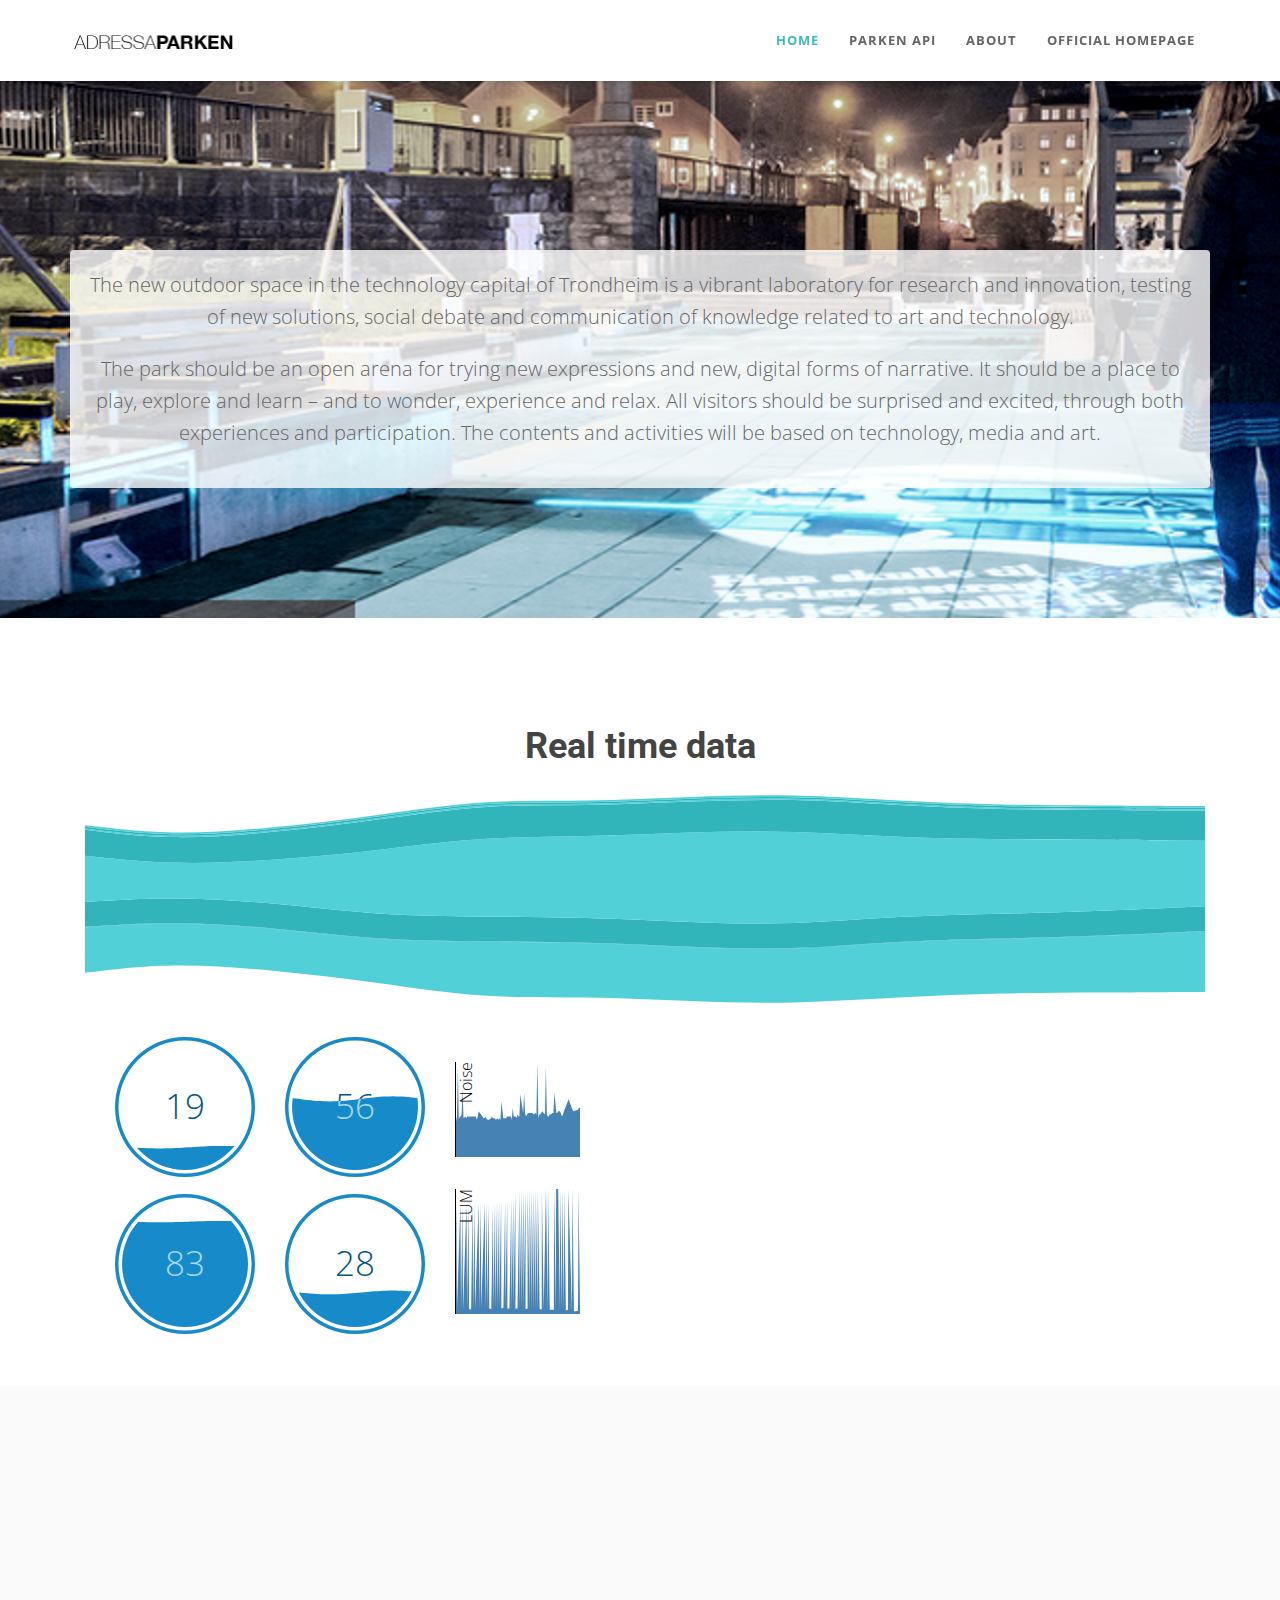
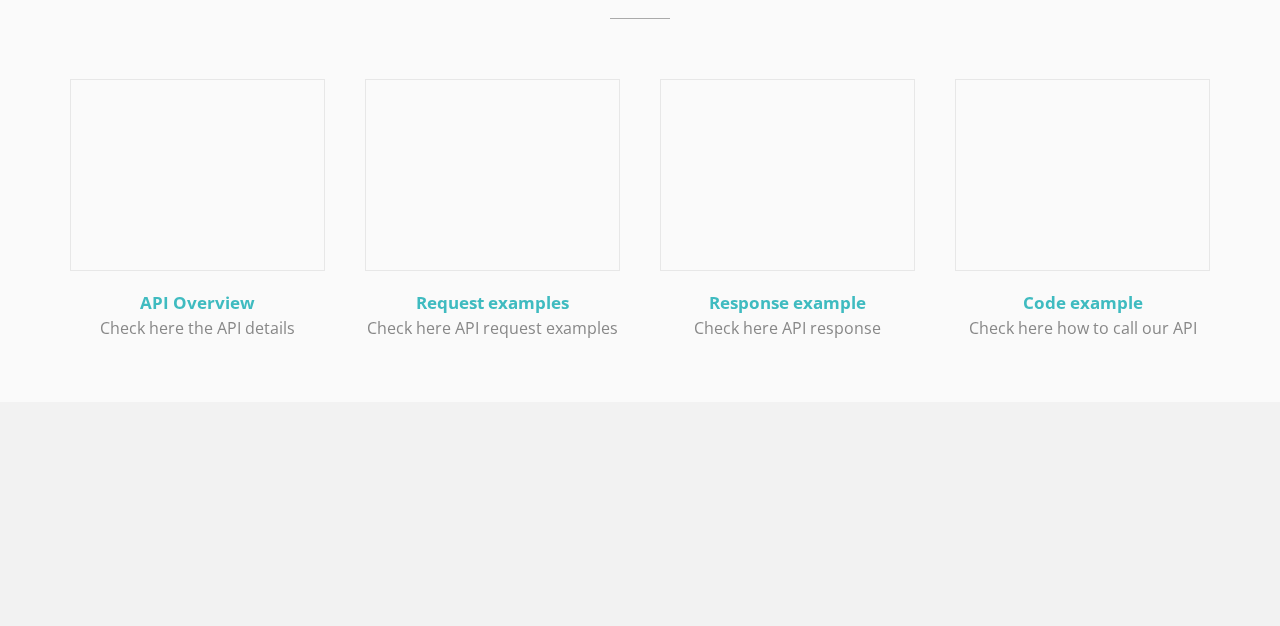
==== commit 0fdacd94: "removing example message" ====
--- a/index.html
+++ b/index.html
@@ -85,7 +85,7 @@
                     <div class="wow fadeInDown" data-wow-offset="0" data-wow-delay="0.1s">
                         <div class="section-heading text-center">
                             <h2 class="h-bold">Real time data</h2>
-                            <p>Some description here about the graphics</p>
+                            <!-- <p>Some description here about the graphics</p>-->
                         </div>
                         <div id="streamgraph">
                             <!-- chart goes here! -->
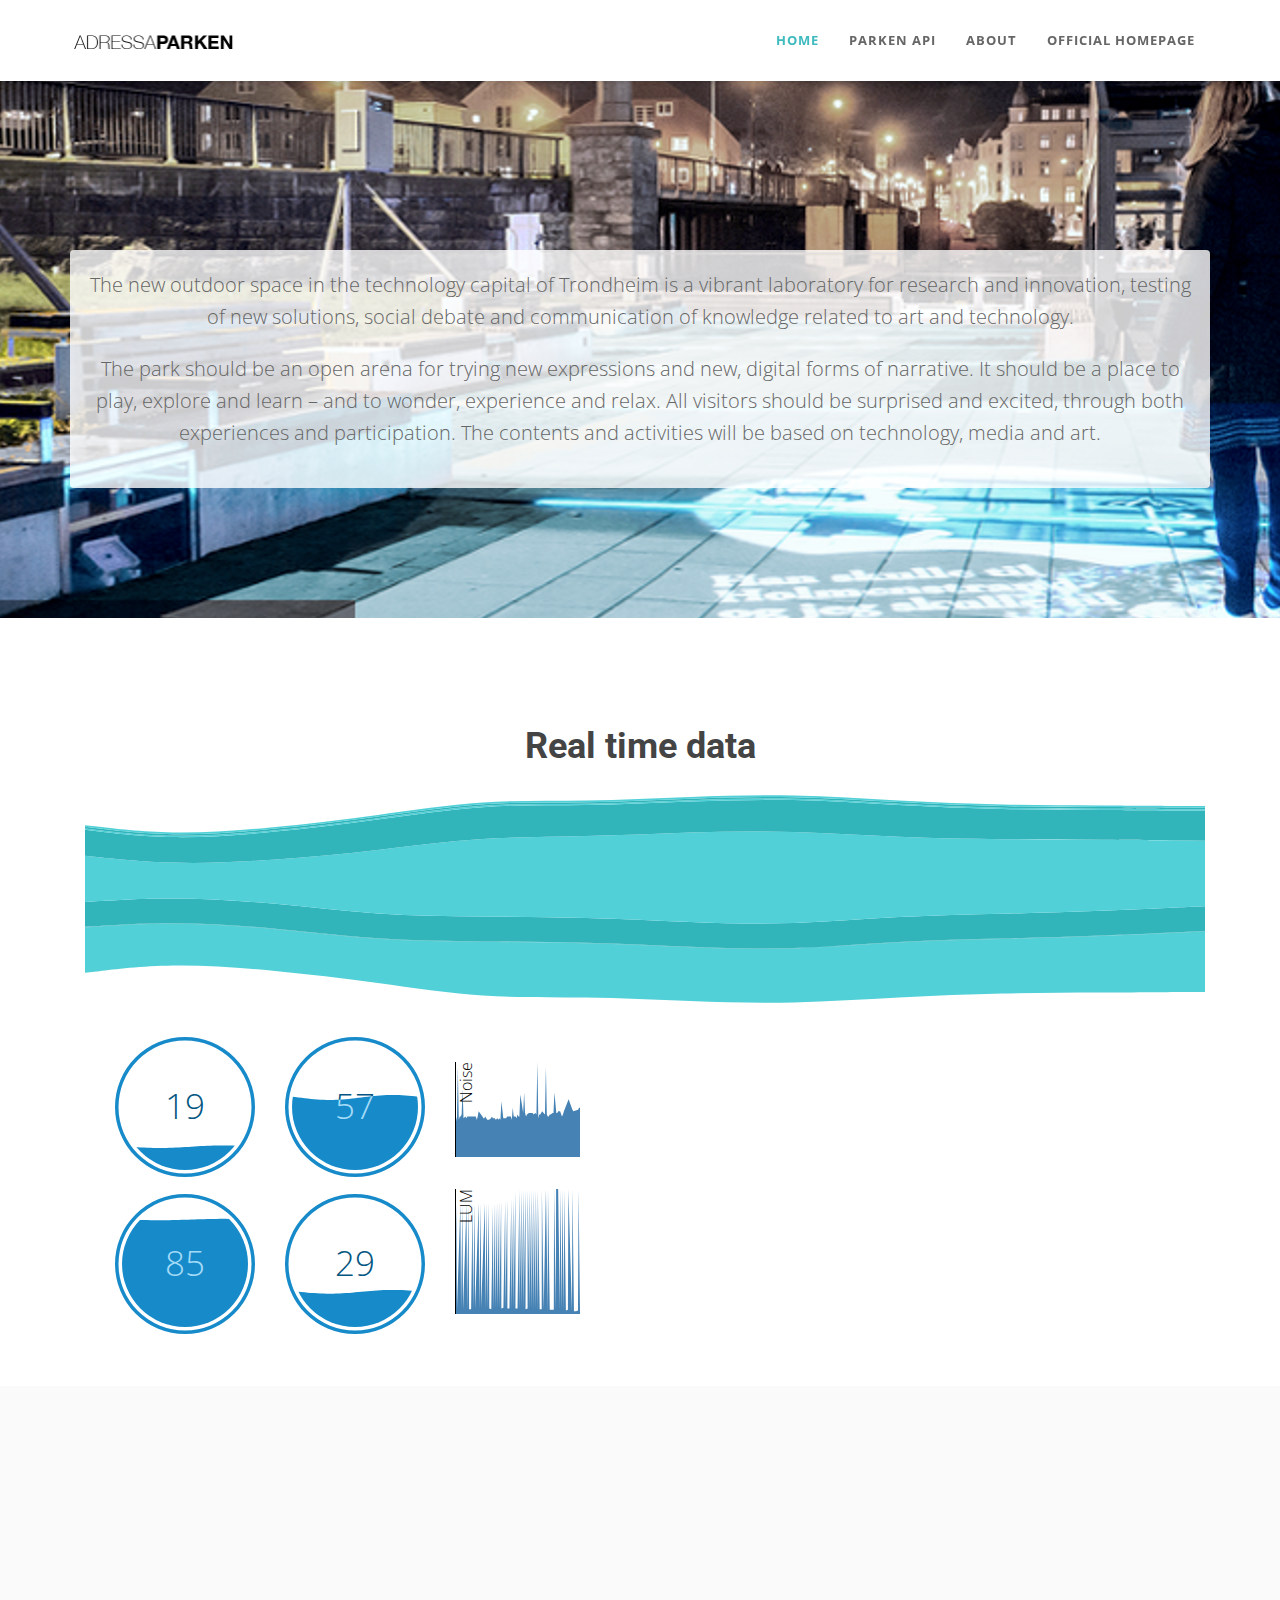
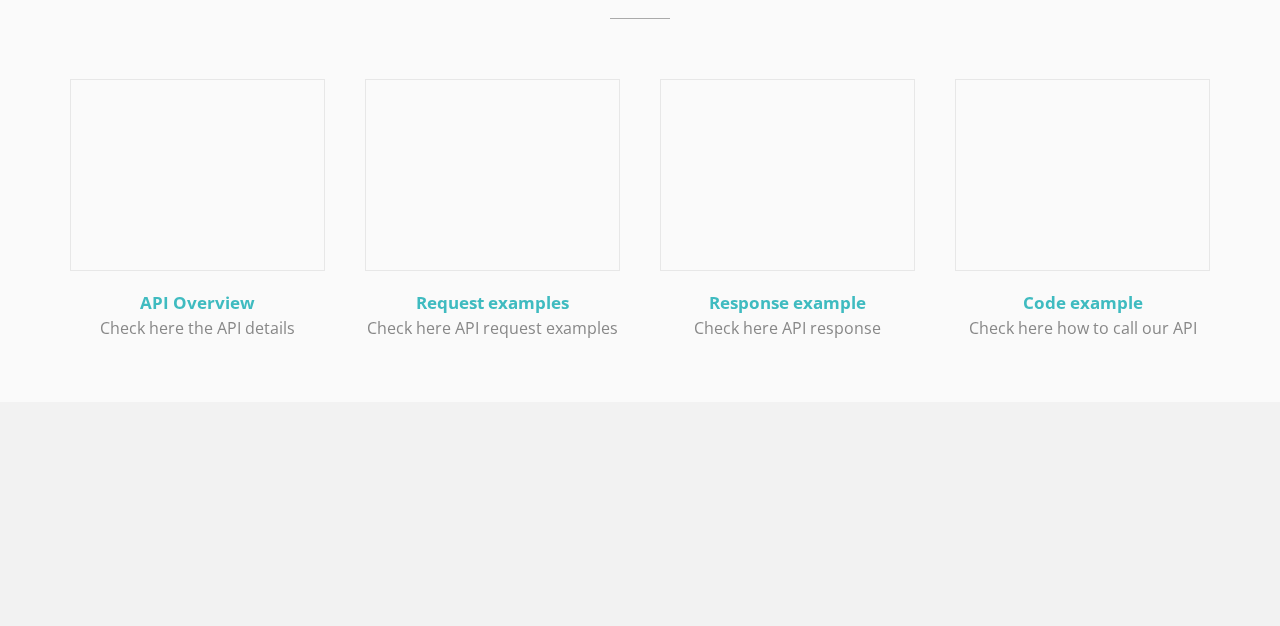
==== commit 1ef89f4a: "dashboard graph changes" ====
--- a/index.html
+++ b/index.html
@@ -101,7 +101,8 @@
                         <div class="col-lg-4">
                             <svg id="fillgauge2" width="100%" height="100%"></svg>
                         </div>
-                        <div id="areaNoise" class="col-lg-4">
+                        <div class="col-lg-4">
+                            <svg id="areaNoise" width="100%" height="100%"></svg>
                         </div>
                     </div>
                     <div class="col-lg-12">
@@ -111,7 +112,8 @@
                         <div class="col-lg-4">
                             <svg id="fillgauge5" width="100%" height="100%"></svg>
                         </div>
-                        <div id="areaLum" class="col-lg-4">
+                        <div class="col-lg-4">
+                            <svg id="areaLum" width="100%" height="100%"></svg>
                         </div>
                     </div>
                 </div>
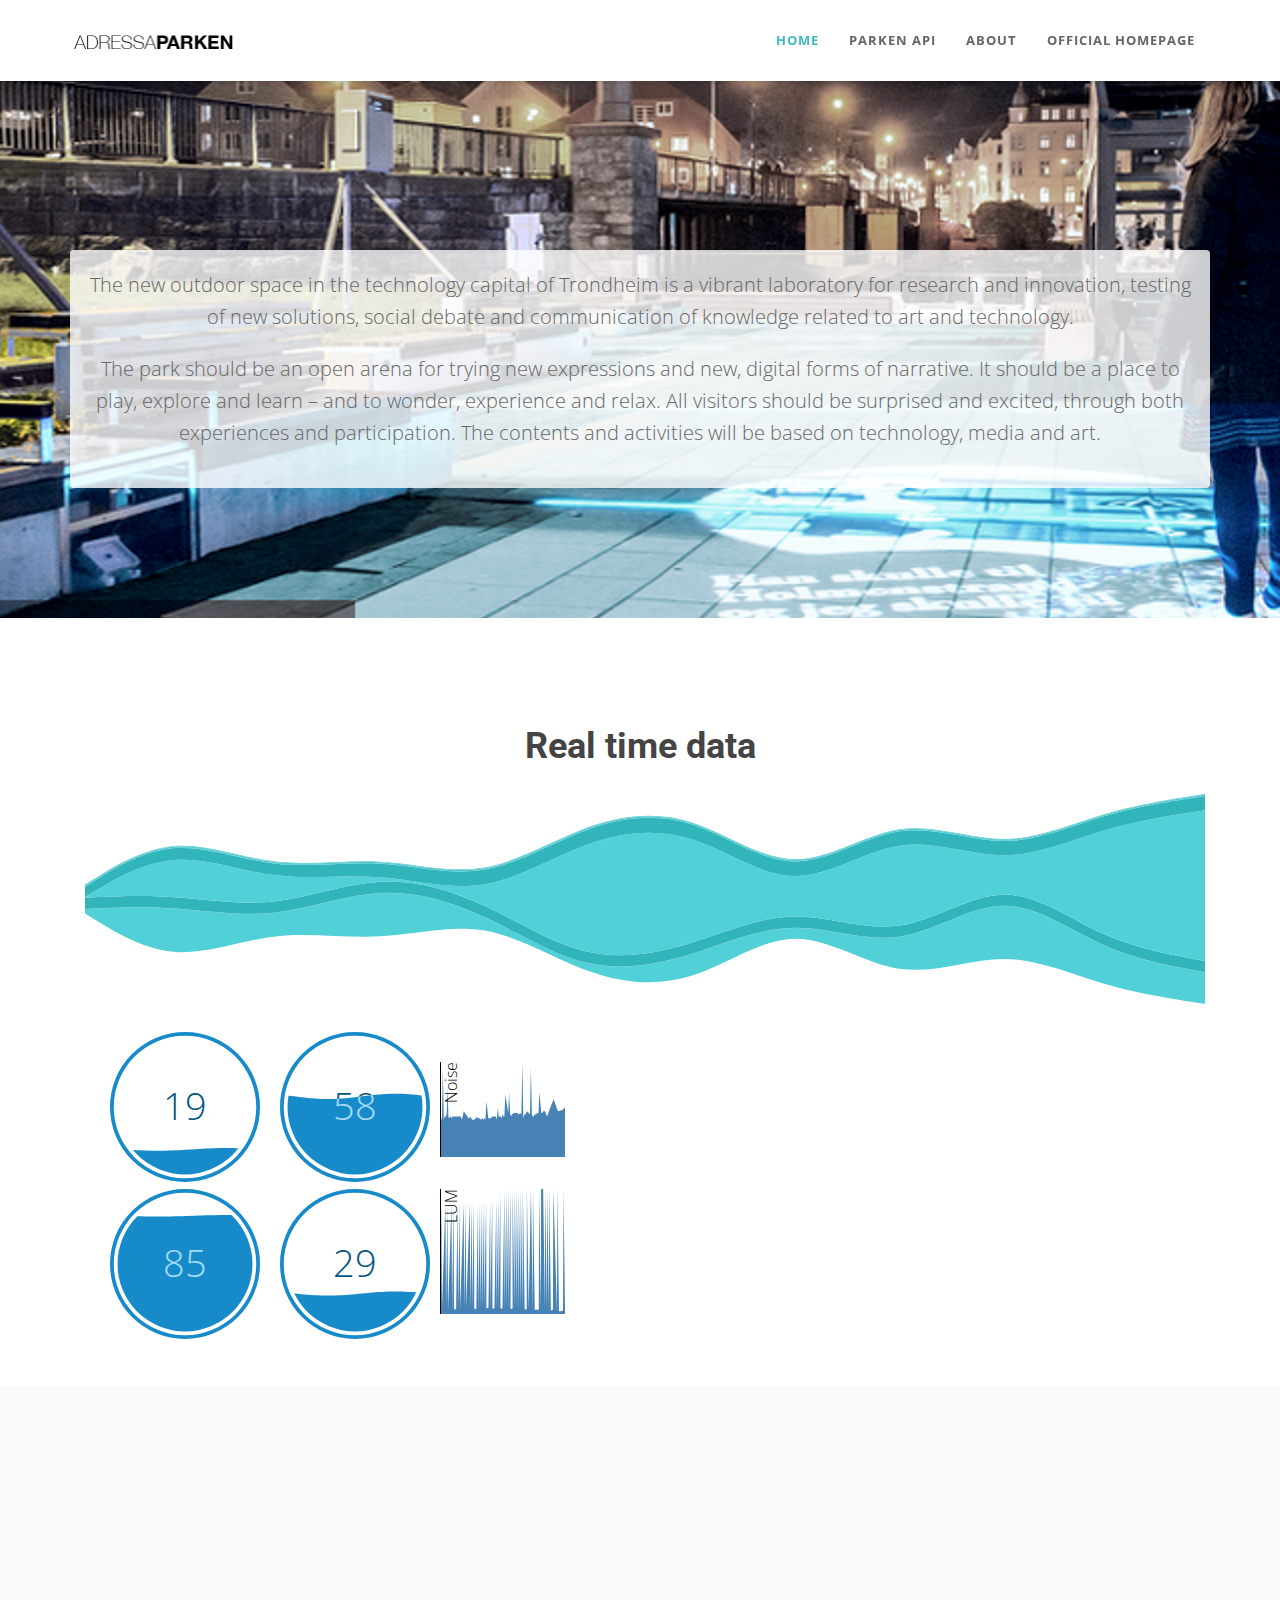
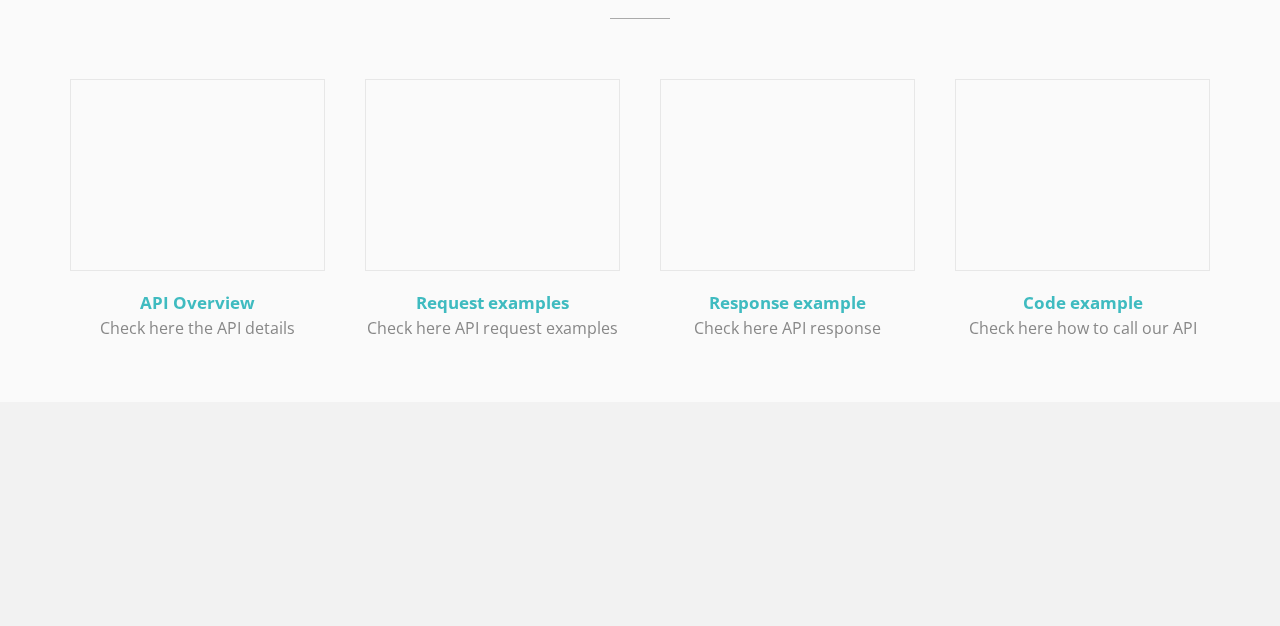
==== commit 58705995: "adding new sensors" ====
--- a/index.html
+++ b/index.html
@@ -95,24 +95,24 @@
 
                 <div class="col-md-12 col-lg-6">
                     <div class="col-lg-12">
-                        <div class="col-lg-4">
+                        <div class="col-lg-4 center" style="padding: 0px; position: relative;">
                             <svg id="fillgauge1" width="100%" height="100%"></svg>
                         </div>
-                        <div class="col-lg-4">
+                        <div class="col-lg-4 center" style="padding: 0px; position: relative;">
                             <svg id="fillgauge2" width="100%" height="100%"></svg>
                         </div>
-                        <div class="col-lg-4">
+                        <div class="col-lg-4 center" style="padding: 0px; position: relative;">
                             <svg id="areaNoise" width="100%" height="100%"></svg>
                         </div>
                     </div>
                     <div class="col-lg-12">
-                        <div class="col-lg-4">
+                        <div class="col-lg-4 center" style="padding: 0px; position: relative;">
                             <svg id="fillgauge4" width="100%" height="100%"></svg>
                         </div>
-                        <div class="col-lg-4">
+                        <div class="col-lg-4 center" style="padding: 0px; position: relative;">
                             <svg id="fillgauge5" width="100%" height="100%"></svg>
                         </div>
-                        <div class="col-lg-4">
+                        <div class="col-lg-4 center" style="padding: 0px; position: relative;">
                             <svg id="areaLum" width="100%" height="100%"></svg>
                         </div>
                     </div>
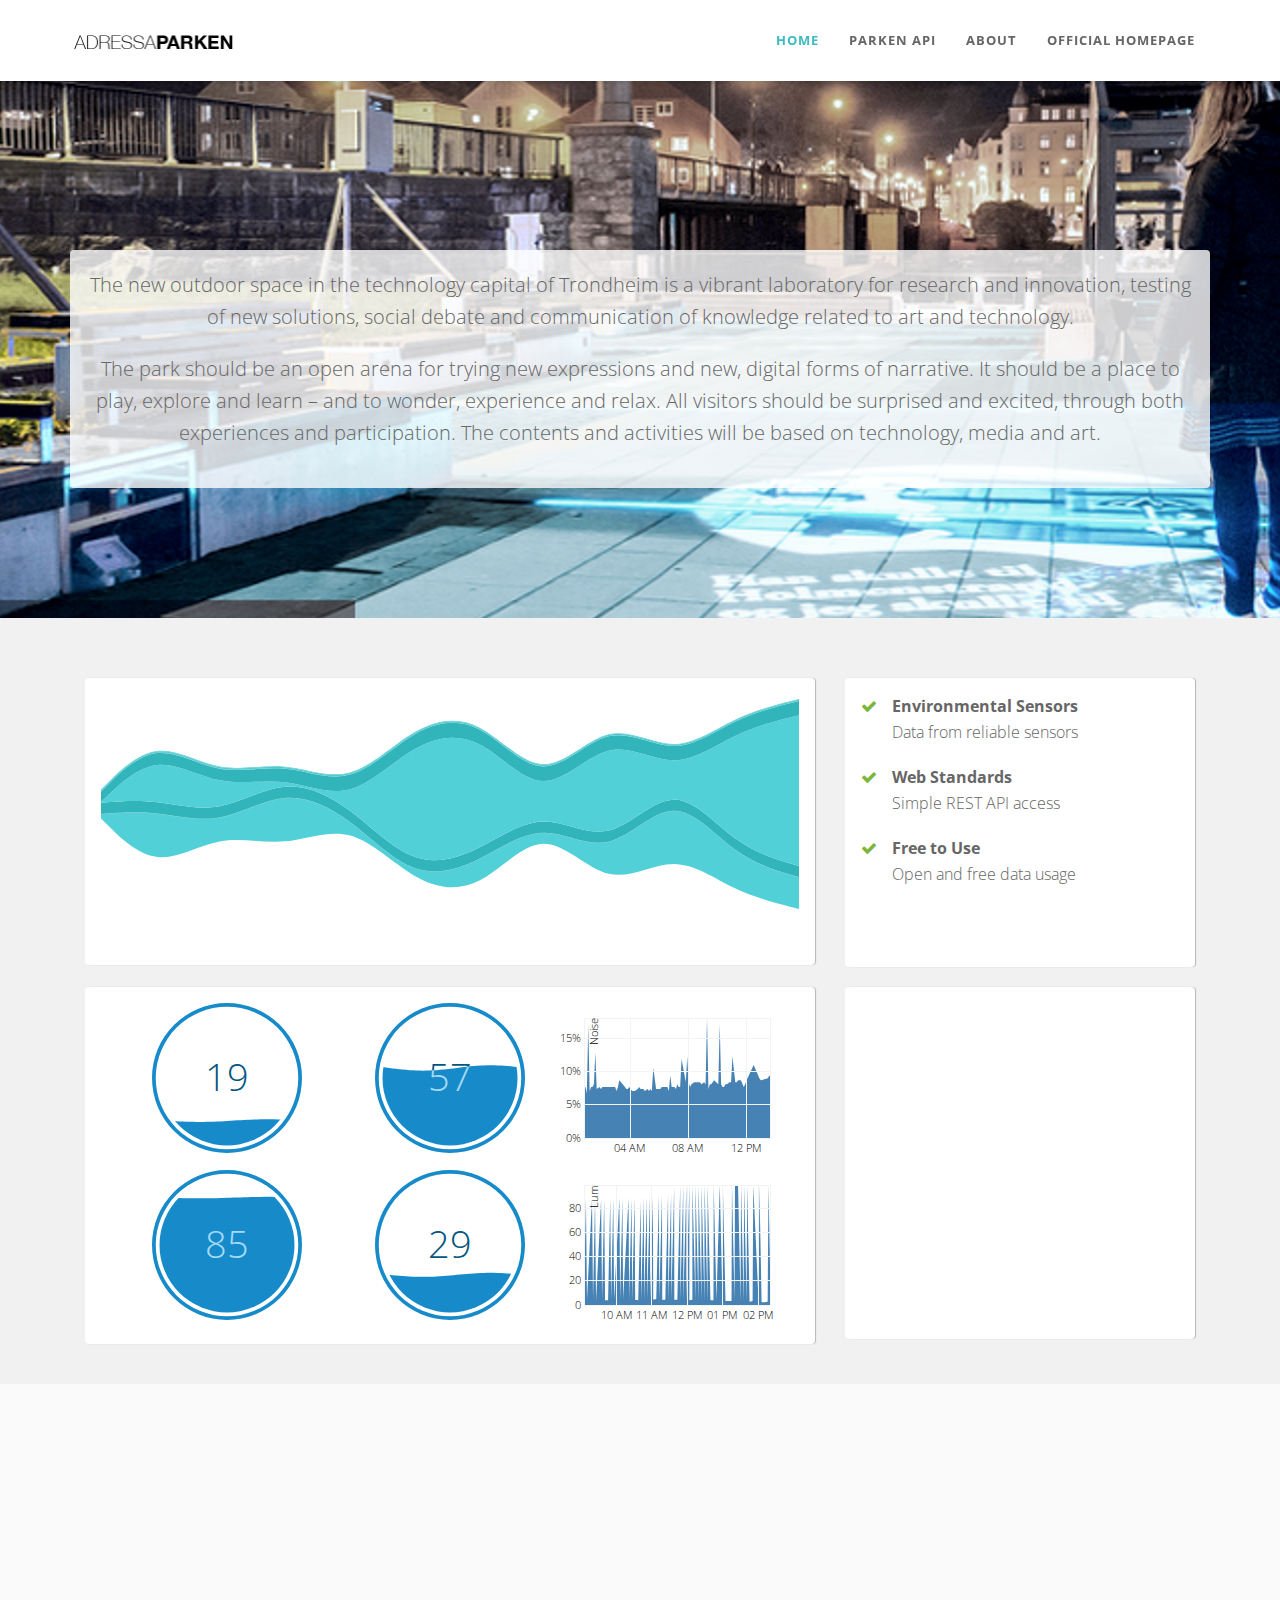
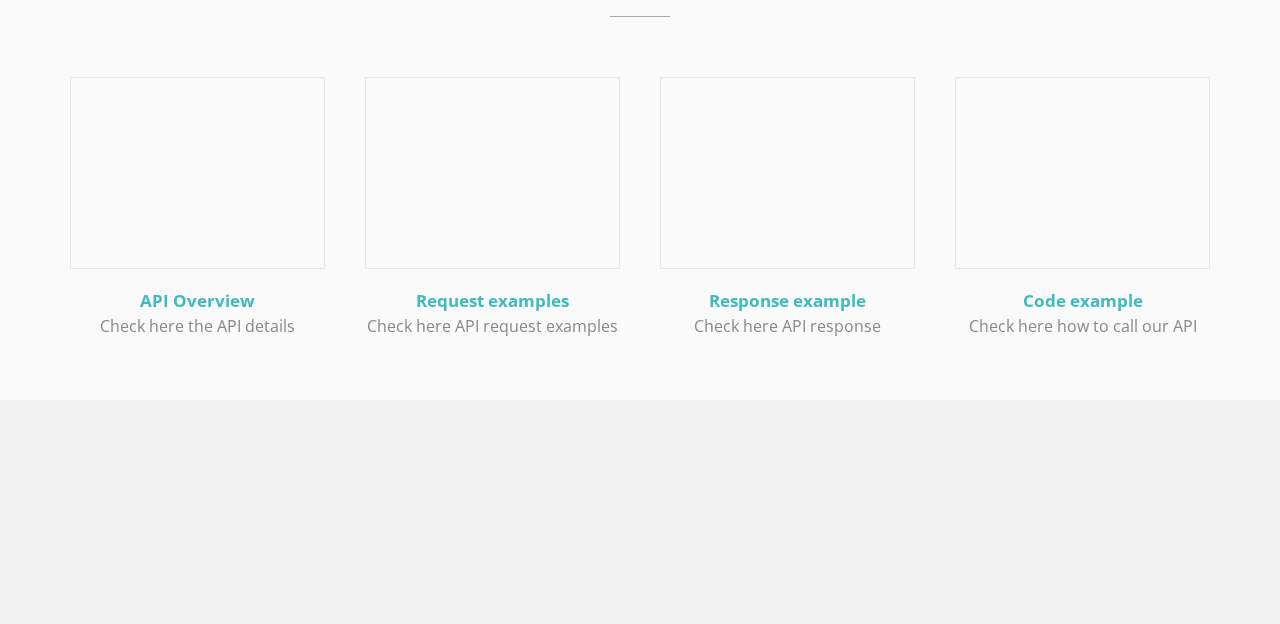
==== commit 36fea9d9: "Changes to grahph dashboard" ====
--- a/index.html
+++ b/index.html
@@ -79,60 +79,66 @@
         </section>
 
         <!-- Section: intro -->
-        <section id="dashboard" class="home-section paddingbot-20">
+        <section id="dashboard" class="home-section paddingbot-20" style="padding-top:0px">
             <div id="divDashboard" class="container">
-                <div class="col-lg-12">
-                    <div class="wow fadeInDown" data-wow-offset="0" data-wow-delay="0.1s">
-                        <div class="section-heading text-center">
-                            <h2 class="h-bold">Real time data</h2>
-                            <!-- <p>Some description here about the graphics</p>-->
-                        </div>
-                        <div id="streamgraph">
-                            <!-- chart goes here! -->
-                        </div>
-                    </div>
-                </div>
-
-                <div class="col-md-12 col-lg-6">
-                    <div class="col-lg-12">
-                        <div class="col-lg-4 center" style="padding: 0px; position: relative;">
-                            <svg id="fillgauge1" width="100%" height="100%"></svg>
-                        </div>
-                        <div class="col-lg-4 center" style="padding: 0px; position: relative;">
-                            <svg id="fillgauge2" width="100%" height="100%"></svg>
-                        </div>
-                        <div class="col-lg-4 center" style="padding: 0px; position: relative;">
-                            <svg id="areaNoise" width="100%" height="100%"></svg>
-                        </div>
-                    </div>
-                    <div class="col-lg-12">
-                        <div class="col-lg-4 center" style="padding: 0px; position: relative;">
-                            <svg id="fillgauge4" width="100%" height="100%"></svg>
-                        </div>
-                        <div class="col-lg-4 center" style="padding: 0px; position: relative;">
-                            <svg id="fillgauge5" width="100%" height="100%"></svg>
-                        </div>
-                        <div class="col-lg-4 center" style="padding: 0px; position: relative;">
-                            <svg id="areaLum" width="100%" height="100%"></svg>
-                        </div>
-                    </div>
-                </div>
-                <div class="col-md-12 col-lg-6">
-                    <div class="col-lg-6 wow fadeInUp" data-wow-duration="2s" data-wow-delay="0.2s">
-                        <div class="widget">
-                            <div id="donutChart" class="chart-container"></div>
-                        </div>
-                    </div>
-                    <div class="col-lg-6 well well-trans">
-                        <div class="wow fadeInRight animated" data-wow-delay="0.1s" style="visibility: visible; animation-delay: 0.1s; animation-name: fadeInRight;">
-                            <ul class="lead-list">
+
+                <div class="col-sm-12 col-md-8">
+                    <div class="panel panel-card">
+                        <div class="panel-body">
+                            <div id="streamgraph" style="height:270px;"></div>
+                        </div>
+                    </div>
+                </div>
+
+                <div class="col-sm-12 col-md-4">
+                    <div class="panel panel-card">
+                        <div class="panel-body wow fadeInUp" data-wow-duration="2s" data-wow-delay="0.2s">
+                            <ul class="lead-list" style="padding-top: 15px">
                                 <li><span class="fa fa-check fa-1x icon-success"></span> <span class="list"><strong>Environmental Sensors</strong><br>Data from reliable sensors</span></li>
                                 <li><span class="fa fa-check fa-1x icon-success"></span> <span class="list"><strong>Web Standards</strong><br>Simple REST API access</span></li>
                                 <li><span class="fa fa-check fa-1x icon-success"></span> <span class="list"><strong>Free to Use</strong><br>Open and free data usage</span></li>
                             </ul>
-                            <p class="text-right wow bounceIn animated" data-wow-delay="0.4s" style="visibility: visible; animation-delay: 0.4s; animation-name: bounceIn;">
+                            <p style="margin-bottom: 0px" class="text-right wow bounceIn animated" data-wow-delay="0.4s" style="visibility: visible; animation-delay: 0.4s; animation-name: bounceIn;">
                                 <a href="#parkenapi" class="btn btn-skin btn-lg">Parken API <i class="fa fa-angle-right"></i></a>
                             </p>
+                        </div>
+                    </div>
+                </div>
+
+                <div class="col-sm-12 col-md-8">
+                    <div class="panel panel-card">
+                        <div class="panel-body">
+                            <div class="col-lg-12" style="padding-top: 15px">
+                                <div class="col-lg-4 center" style="padding: 0px; position: relative;">
+                                    <svg id="fillgauge1" width="100%" height="100%"></svg>
+                                </div>
+                                <div class="col-lg-4 center" style="padding: 0px; position: relative;">
+                                    <svg id="fillgauge2" width="100%" height="100%"></svg>
+                                </div>
+                                <div class="col-lg-4 center" style="padding: 0px; position: relative;">
+                                    <svg id="areaNoise" width="100%" height="100%"></svg>
+                                </div>
+                            </div>
+                            <div class="col-lg-12" style="padding-top: 10px">
+                                <div class="col-lg-4 center" style="padding: 0px; position: relative;">
+                                    <svg id="fillgauge4" width="100%" height="100%"></svg>
+                                </div>
+                                <div class="col-lg-4 center" style="padding: 0px; position: relative;">
+                                    <svg id="fillgauge5" width="100%" height="100%"></svg>
+                                </div>
+                                <div class="col-lg-4 center" style="padding: 0px; position: relative;">
+                                    <svg id="areaLum" width="100%" height="100%"></svg>
+                                </div>
+                            </div>
+                        </div>
+                    </div>
+                </div>
+
+
+                <div class="col-sm-12 col-md-4">
+                    <div class="panel panel-card">
+                        <div class="panel-body wow fadeInUp" data-wow-duration="2s" data-wow-delay="0.2s">
+                            <div id="donutChart" style="height:335px;"></div>
                         </div>
                     </div>
                 </div>
--- a/css/style.css
+++ b/css/style.css
@@ -932,7 +932,7 @@
     display: block;
     position: relative;
     z-index: 120;
-    background-color: #fff;
+    background-color: #f1f1f1;
 }
 
 .home-section.nopadding {
@@ -1107,9 +1107,10 @@
     box-shadow: none;
 }
 
-.panel-body {
+
+/* .panel-body {
     padding: 20px;
-}
+} */
 
 .form-wrapper h3.panel-title {
     font-size: 20px;
@@ -2426,4 +2427,300 @@
 
 .area {
     fill: steelblue;
-}+}
+
+.people-panel {
+    background-color: #00a0e9 !important;
+    color: #ffffff;
+}
+
+.people-panel h1 {
+    font-size: 10.5em;
+    font-weight: bold;
+    text-align: center;
+    padding-top: 20px;
+}
+
+.panel-title h5 {
+    padding-left: 10px;
+    margin-bottom: 0px;
+}
+
+.panel-body {
+    padding-top: 0px;
+}
+
+.panel-card {
+    box-shadow: 1px 0px 1px rgba(0, 0, 0, 0.25);
+    background-color: white;
+}
+
+.container h1 {
+    /*     text-align: center; */
+}
+
+
+/*START: STYLESHEETS FOR VIS CHARTS*/
+
+
+/*STYLESHEETS FOR SENSOR MEMORY*/
+
+.axis path,
+.axis line {
+    fill: none;
+    stroke: #f3f3f3;
+    shape-rendering: crispEdges;
+}
+
+.axis text {
+    font-size: .7em;
+    color: #a0a0a0;
+}
+
+.areaM {
+    fill: rgba(0, 160, 233, 0.7);
+}
+
+.memtipPoints {
+    stroke: white;
+    stroke-width: 2px;
+    opacity: 0;
+    fill: #00a0e9;
+}
+
+.tipDot {
+    stroke: black;
+    stroke-width: 0.5px;
+}
+
+
+/*STYLESHEETS FOR SENSOR DOCKER ISSUES*/
+
+.panel-checkbox {
+    background-color: #eaf8ff;
+    top: 14px;
+    padding-left: 15px;
+    padding-right: 0px;
+    padding-top: 4px;
+    margin-bottom: 5px;
+    height: 348px;
+    /*max-width: 10em;*/
+}
+
+.panel-checkbox text {
+    font-size: .8em;
+    fill: #000000;
+    margin-left: .5em;
+}
+
+.panel-checkbox p {
+    font-size: .8em;
+    fill: #000000;
+}
+
+.panel-checkbox input {
+    margin-top: 3px;
+    padding-top: 2px;
+}
+
+.panel-checkbox-xs {
+    background-color: #eaf8ff;
+    margin-top: 10px;
+    margin-left: 24px;
+    margin-right: 10px;
+    padding: 4px;
+    /*max-width: 10em;*/
+}
+
+.panel-checkbox-xs text {
+    font-size: .8em;
+    fill: #000000;
+    margin-left: .5em;
+}
+
+.panel-checkbox-xs p {
+    font-size: .8em;
+    fill: #000000;
+}
+
+.panel-checkbox-xs input {
+    margin-top: 2px;
+}
+
+.scatter_checkbox text {
+    font-size: .3em;
+}
+
+.legendRect {
+    stroke: #aaabb1;
+    stroke-width: 1px;
+    fill: none;
+}
+
+.scatter_circle {
+    stroke: none;
+}
+
+
+/*STYLESHEETS FOR SENSOR CPU*/
+
+.donutCenterText {
+    font-size: 1.5em;
+    font-weight: bold;
+}
+
+
+/*STYLESHEETS FOR SENSOR NETWORK*/
+
+.areaU {
+    fill: rgba(0, 160, 233, 0.2);
+}
+
+.areaD {
+    fill: rgba(34, 172, 56, 0.2);
+}
+
+.tipPoints {
+    stroke: white;
+    stroke-width: 2px;
+    opacity: 0;
+}
+
+.tipNetPoints {
+    stroke: white;
+    stroke-width: 2px;
+    opacity: 0;
+}
+
+.tipDot {
+    stroke: black;
+    stroke-width: 0.5px;
+}
+
+
+/*STYLESHEETS FOR SENSOR DISK*/
+
+.areaR {
+    fill: rgba(0, 160, 233, 0.2);
+}
+
+.areaW {
+    fill: none;
+    stroke: rgba(0, 160, 233, 1);
+    stroke-width: 2px;
+}
+
+
+/*STYLESHEETS FOR SENSOR PEOPLE MONITOR*/
+
+.monitorCircle {
+    fill: #222;
+    stroke: #000;
+    stroke-width: 0em;
+}
+
+.moniOutlineArc {
+    fill: none;
+    stroke: gray;
+    stroke-width: 1;
+}
+
+
+/*STYLESHEETS FOR SENSOR TIMELINE CHART*/
+
+.timeRect {
+    opacity: 1;
+}
+
+.innertimeRect {
+    fill: rgba(0, 160, 233, 0.8);
+}
+
+.outertimeRect {
+    fill: rgba(0, 160, 233, .2);
+}
+
+
+/*STYLESHEETS FOR SENSOR DETECTION AND LATENCY MONITOR*/
+
+.outlineAsterArc {
+    fill: none;
+    stroke: #f3f3f3;
+}
+
+.solidAsterArc {
+    stroke: none;
+    -moz-transition: all 0.3s;
+    -o-transition: all 0.3s;
+    -webkit-transition: all 0.3s;
+    transition: all 0.3s;
+}
+
+.solidAsterArc:hover {
+    fill: orangered;
+}
+
+.asterCenterText {
+    font-size: .6em;
+    text-anchor: middle;
+}
+
+
+/*STYLESHEETS FOR DOCKER CPU*/
+
+.dockerCpuText {
+    font-size: 3.8em;
+    font-weight: bold;
+    fill: #7d7d7d;
+}
+
+
+/*STYLESHEETS FOR DOCKER MEMORY*/
+
+.areaDM {
+    fill: rgba(0, 160, 233, 0.7);
+}
+
+.memtipDPoints {
+    stroke: white;
+    stroke-width: 2px;
+    opacity: 0;
+    fill: #00a0e9;
+}
+
+
+/*STYLESHEETS FOR 3D POPULATION GLOBE*/
+
+.panel-globe {
+    background-color: black;
+    color: white;
+}
+
+
+/*STYLESHEETS FOR SENSOR COUNTING CHART*/
+
+.countRemainPath {
+    fill: none;
+}
+
+.countInBar {
+    fill: none;
+    stroke: rgba(0, 160, 233, 1);
+    stroke-width: 2px;
+}
+
+.countOutBar {
+    fill: none;
+    stroke: rgba(0, 233, 160, 1);
+    stroke-width: 2px;
+}
+
+.tipCountPoints {
+    stroke-width: 2px;
+    opacity: 1;
+    fill: #41DB00;
+    stroke: white;
+}
+
+
+/*END: STYLESHEETS FOR VIS CHARTS*/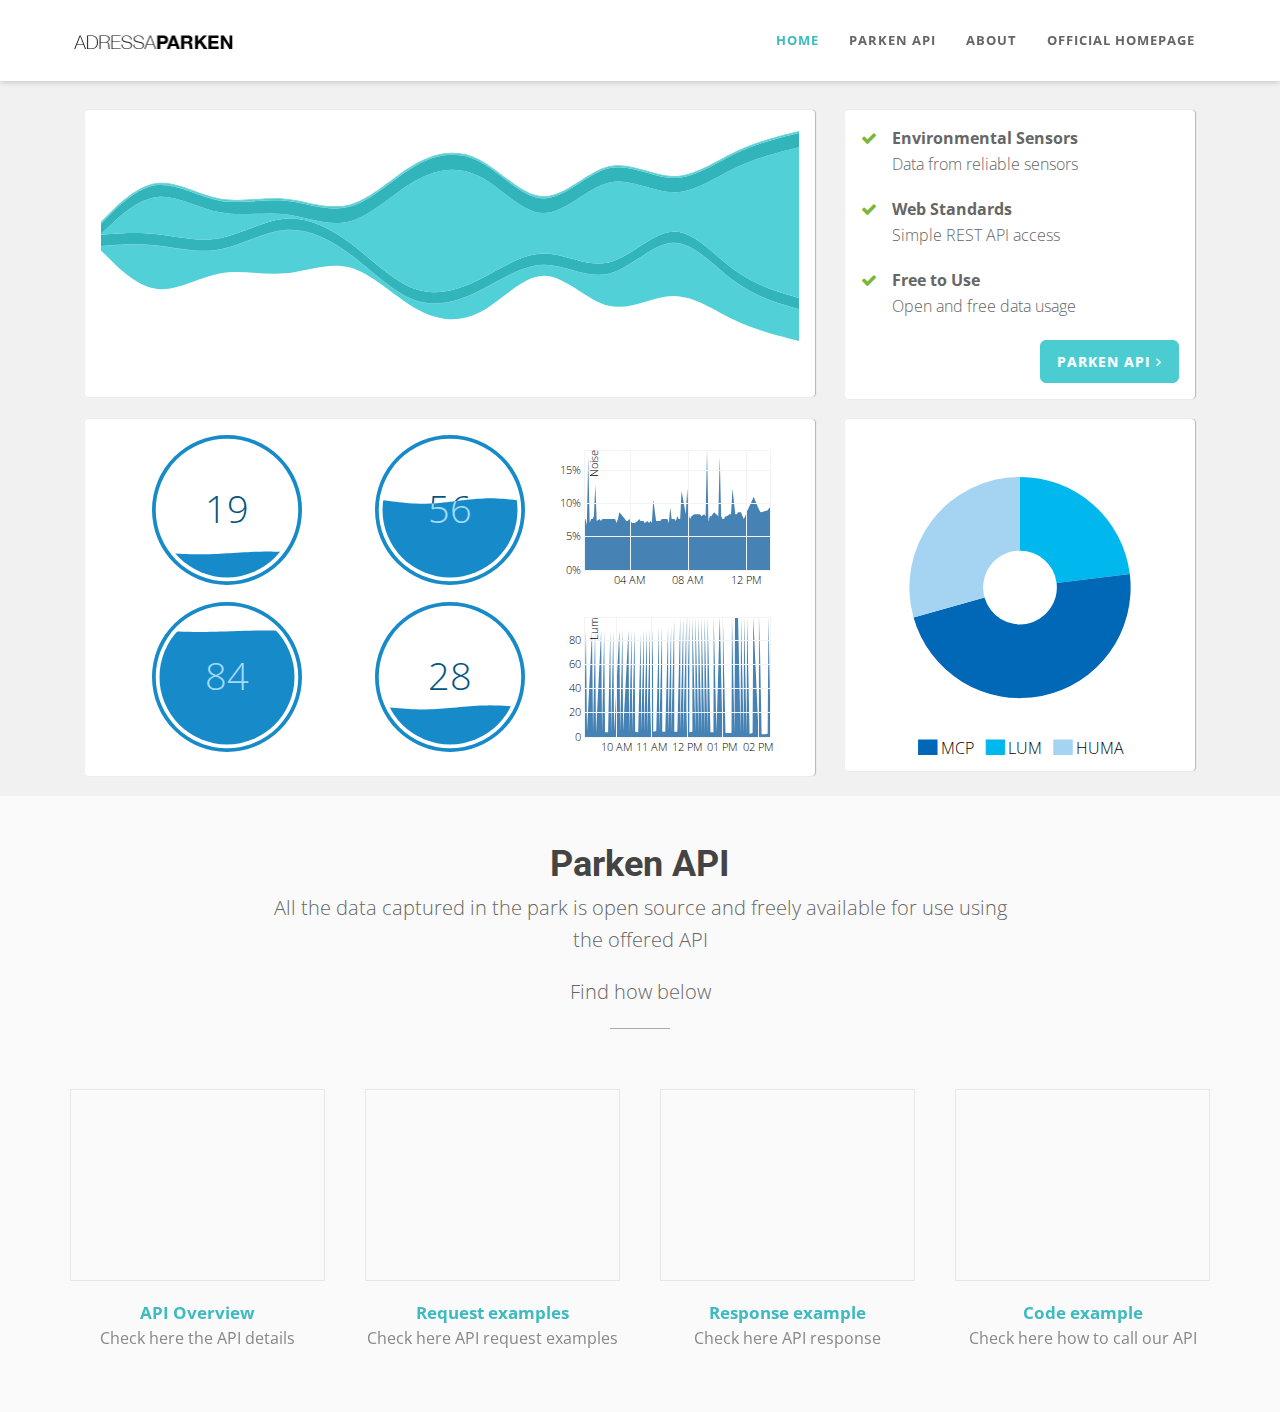
==== commit fee7d92d: "cliente request website changes" ====
--- a/index.html
+++ b/index.html
@@ -54,32 +54,8 @@
             <!-- /.container -->
         </nav>
 
-        <section id="intro" class="home-section paddingbot-60 intro">
-            <div class="intro-content">
-                <div class="container">
-                    <div class="row">
-                        <div class="col-lg-12" style="padding-bottom: 50px">
-                            <div class="well well-trans fadeInLeft animated" data-wow-delay="0.1s" style="visibility: visible; animation-delay: 0.1s; animation-name: fadeInLeft;">
-                                <div class="wow fadeInRight animated" data-wow-delay="0.2s" style="visibility: visible; animation-delay: 0.2s; animation-name: fadeInRight;">
-                                    <div class="section-heading text-center">
-                                        <p>
-                                            The new outdoor space in the technology capital of Trondheim is a vibrant laboratory for research and innovation, testing of new solutions, social debate and communication of knowledge related to art and technology.
-                                        </p>
-                                        <p>
-                                            The park should be an open arena for trying new expressions and new, digital forms of narrative. It should be a place to play, explore and learn – and to wonder, experience and relax. All visitors should be surprised and excited, through both experiences
-                                            and participation. The contents and activities will be based on technology, media and art.
-                                        </p>
-                                    </div>
-                                </div>
-                            </div>
-                        </div>
-                    </div>
-                </div>
-            </div>
-        </section>
-
         <!-- Section: intro -->
-        <section id="dashboard" class="home-section paddingbot-20" style="padding-top:0px">
+        <section id="dashboard" class="home-section paddingtop-110">
             <div id="divDashboard" class="container">
 
                 <div class="col-sm-12 col-md-8">
@@ -284,7 +260,7 @@
                 </div>
             </div>
         </section>
--->
+
         <footer>
 
             <div id="footer" class="container">
@@ -336,7 +312,7 @@
                 </div>
             </div>
         </footer>
-
+-->
     </div>
     <a href="#" class="scrollup"><i class="fa fa-angle-up active"></i></a>
 
--- a/css/style.css
+++ b/css/style.css
@@ -878,6 +878,10 @@
     padding-top: 100px !important;
 }
 
+.paddingtop-110 {
+    padding-top: 110px !important;
+}
+
 .paddingbot-0 {
     padding-bottom: 0 !important;
 }
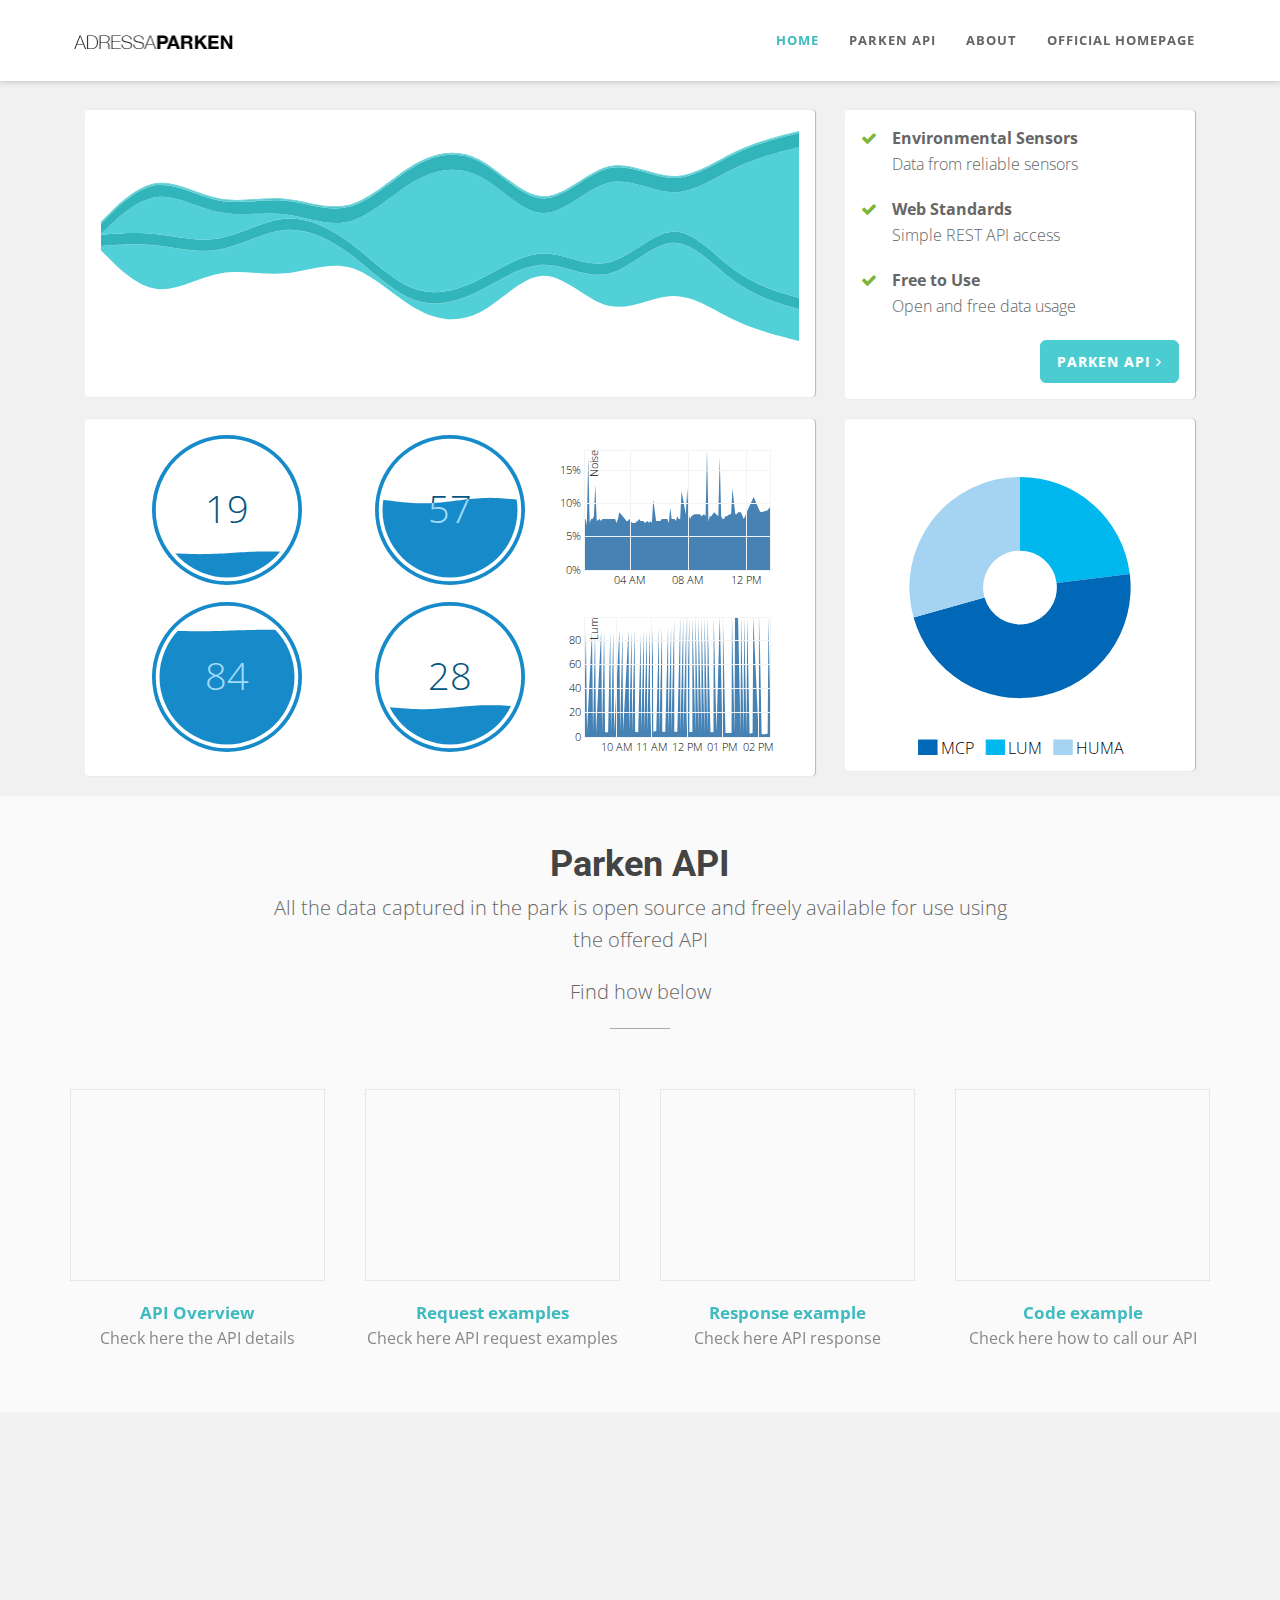
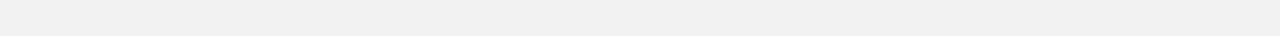
==== commit fa131733: "added contacts" ====
--- a/index.html
+++ b/index.html
@@ -215,50 +215,6 @@
                 </div>
             </div>
 
-        </section>
-        <!--
-        <section id="facilities" class="home-section paddingbot-60">
-            <div class="container marginbot-50">
-                <div class="row">
-                    <div class="col-lg-8 col-lg-offset-2">
-                        <div class="wow fadeInDown" data-wow-delay="0.1s">
-                            <div class="section-heading text-center">
-                                <h2 class="h-bold">Visit the park</h2>
-                            </div>
-                        </div>
-                        <div class="divider-short"></div>
-                    </div>
-                </div>
-            </div>
-
-            <div class="container">
-                <div class="row">
-                    <div class="col-sm-12 col-md-12 col-lg-12">
-                        <div class="wow bounceInUp" data-wow-delay="0.2s">
-                            <div id="owl-works" class="owl-carousel">
-                                <div class="item">
-                                    <a href="img/photo/1.jpg" title="This is an image title" data-lightbox-gallery="gallery1" data-lightbox-hidpi="img/works/1@2x.jpg"><img src="img/photo/1.jpg" class="img-responsive" alt="img"></a>
-                                </div>
-                                <div class="item">
-                                    <a href="img/photo/2.jpg" title="This is an image title" data-lightbox-gallery="gallery1" data-lightbox-hidpi="img/works/2@2x.jpg"><img src="img/photo/2.jpg" class="img-responsive " alt="img"></a>
-                                </div>
-                                <div class="item">
-                                    <a href="img/photo/3.jpg" title="This is an image title" data-lightbox-gallery="gallery1" data-lightbox-hidpi="img/works/3@2x.jpg"><img src="img/photo/3.jpg" class="img-responsive " alt="img"></a>
-                                </div>
-                                <div class="item">
-                                    <a href="img/photo/4.jpg" title="This is an image title" data-lightbox-gallery="gallery1" data-lightbox-hidpi="img/works/4@2x.jpg"><img src="img/photo/4.jpg" class="img-responsive " alt="img"></a>
-                                </div>
-                                <div class="item">
-                                    <a href="img/photo/5.jpg" title="This is an image title" data-lightbox-gallery="gallery1" data-lightbox-hidpi="img/works/5@2x.jpg"><img src="img/photo/5.jpg" class="img-responsive " alt="img"></a>
-                                </div>
-                                <div class="item">
-                                    <a href="img/photo/6.jpg" title="This is an image title" data-lightbox-gallery="gallery1" data-lightbox-hidpi="img/works/6@2x.jpg"><img src="img/photo/6.jpg" class="img-responsive " alt="img"></a>
-                                </div>
-                            </div>
-                        </div>
-                    </div>
-                </div>
-            </div>
         </section>
 
         <footer>
@@ -312,7 +268,7 @@
                 </div>
             </div>
         </footer>
--->
+
     </div>
     <a href="#" class="scrollup"><i class="fa fa-angle-up active"></i></a>
 
@@ -335,4 +291,4 @@
     <script src="js/graphs/areaChart.js"></script>
 </body>
 
-</html>+</html>
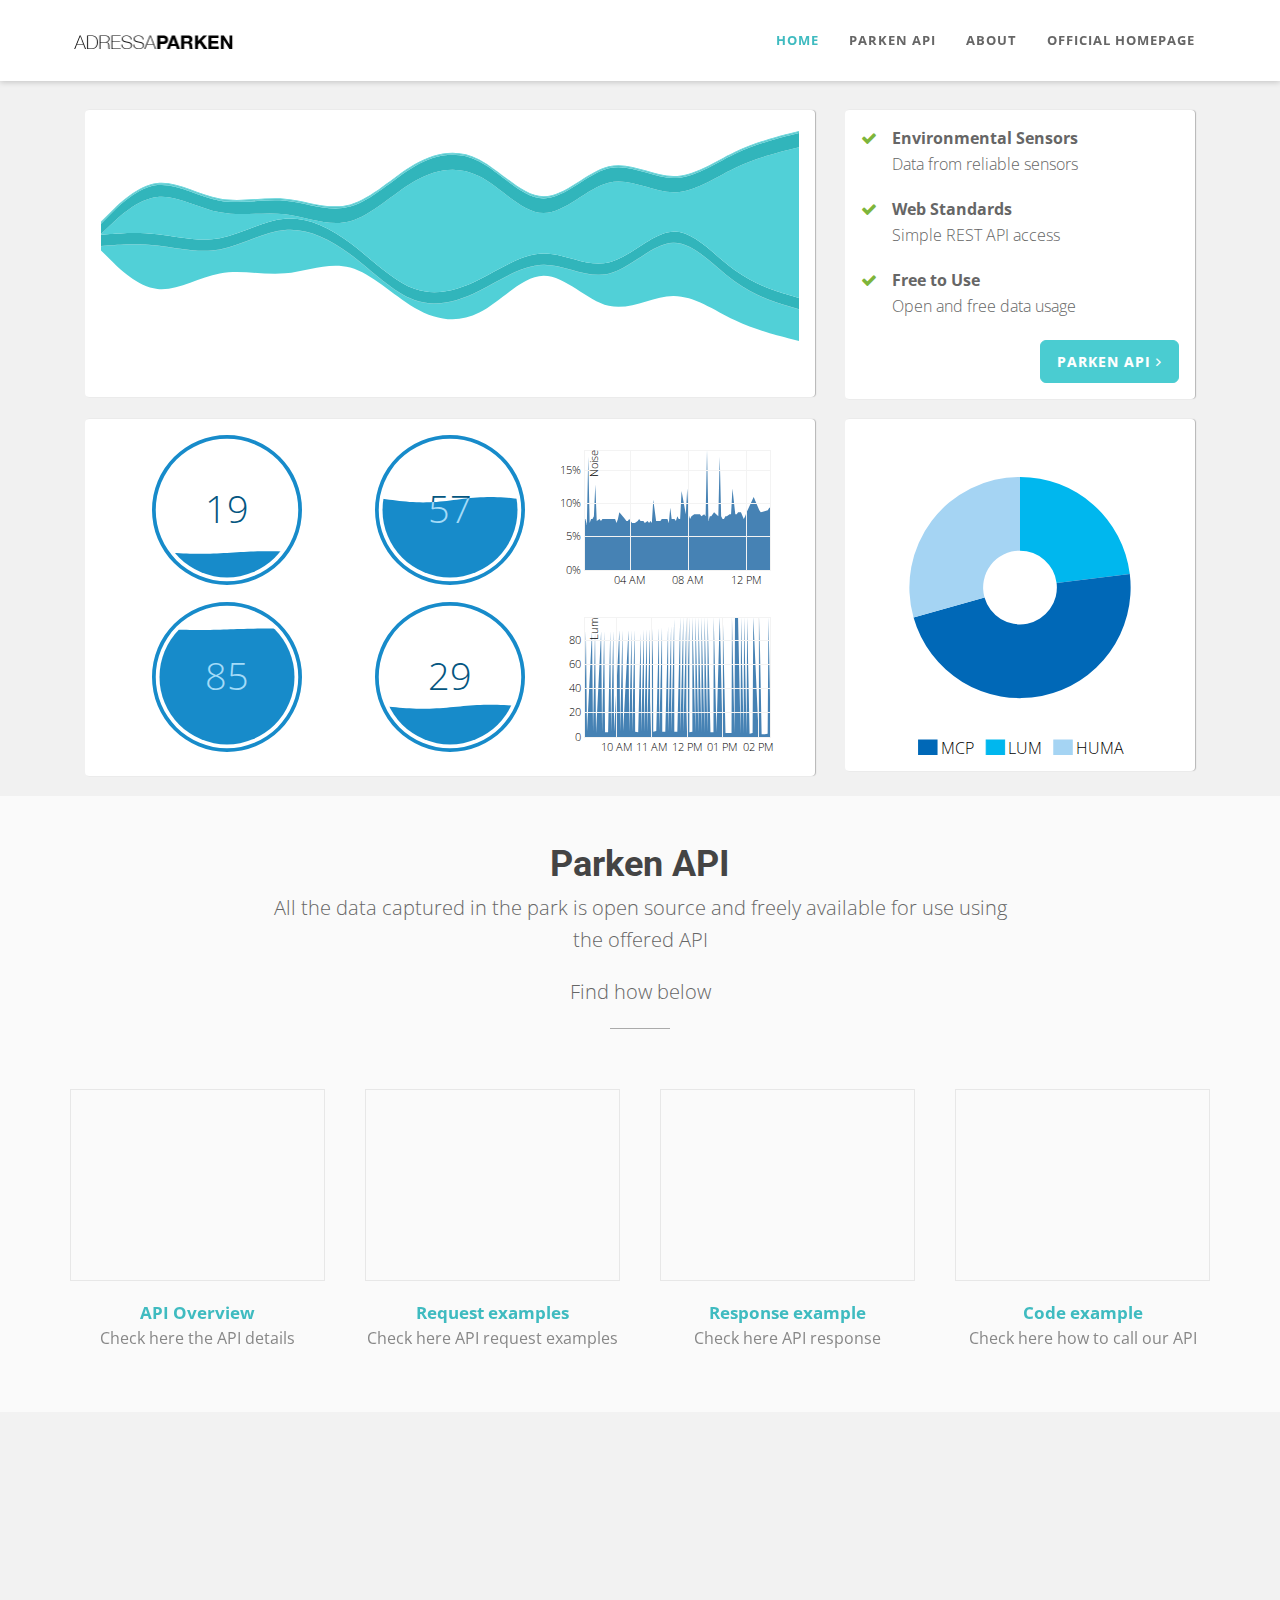
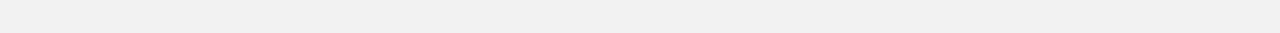
==== commit f96db5a4: "change contact method" ====
--- a/index.html
+++ b/index.html
@@ -236,16 +236,8 @@
                             <div class="widget">
                                 <h5>Contact Us</h5>
                                 <p>
-                                    Tell us about your experiences in the park and send us praise, critisism and suggestions.
+                                    Tell us about your experiences in the park and send us praise, criticism and suggestions on the parks <a href="https://www.facebook.com/groups/adressaparken/" target="_blan">facebook group</a>
                                 </p>
-                                <ul>
-                                    <li>
-                                        <span class="fa-stack fa-lg">
-									      <i class="fa fa-circle fa-stack-2x"></i>
-                                          <i class="fa fa-envelope-o fa-stack-1x fa-inverse"></i>
-								        </span> ulrika.wallin@trondheim.kommune.no
-                                    </li>
-                                </ul>
                             </div>
                         </div>
                     </div>
